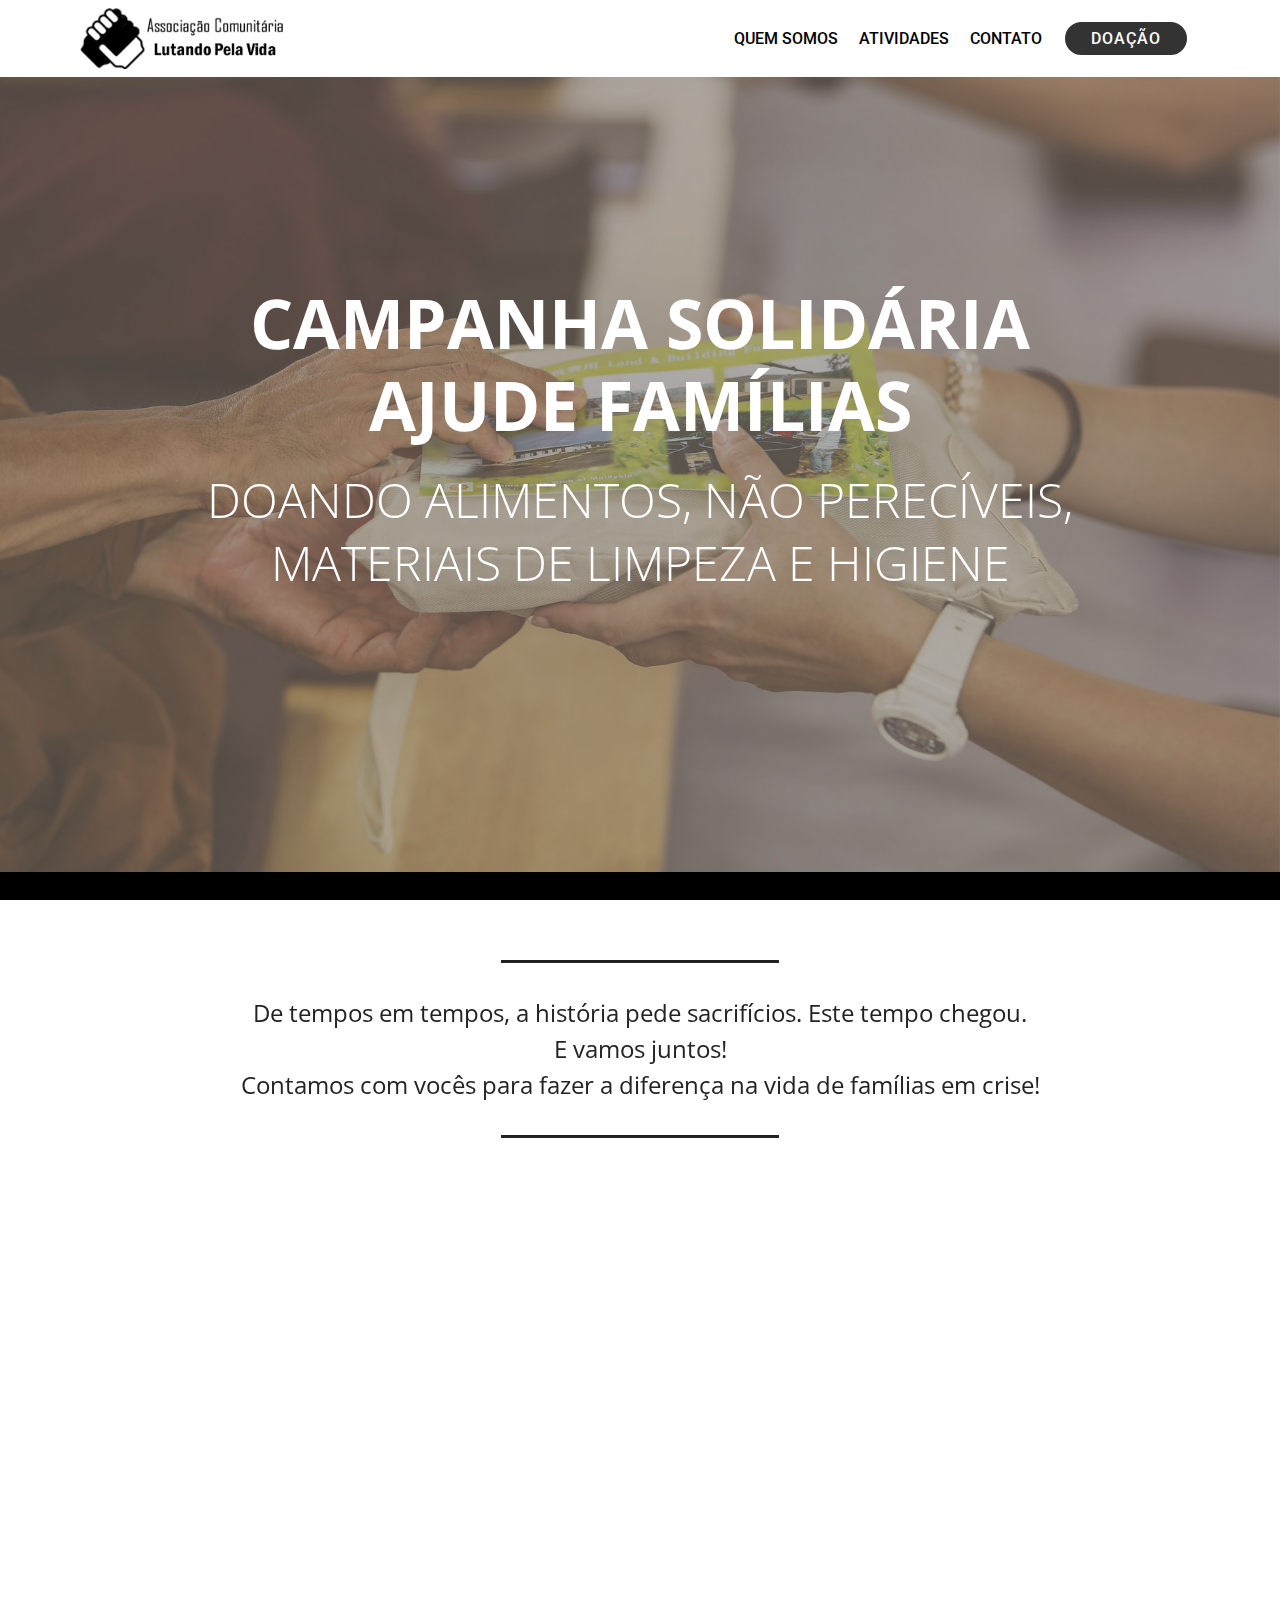
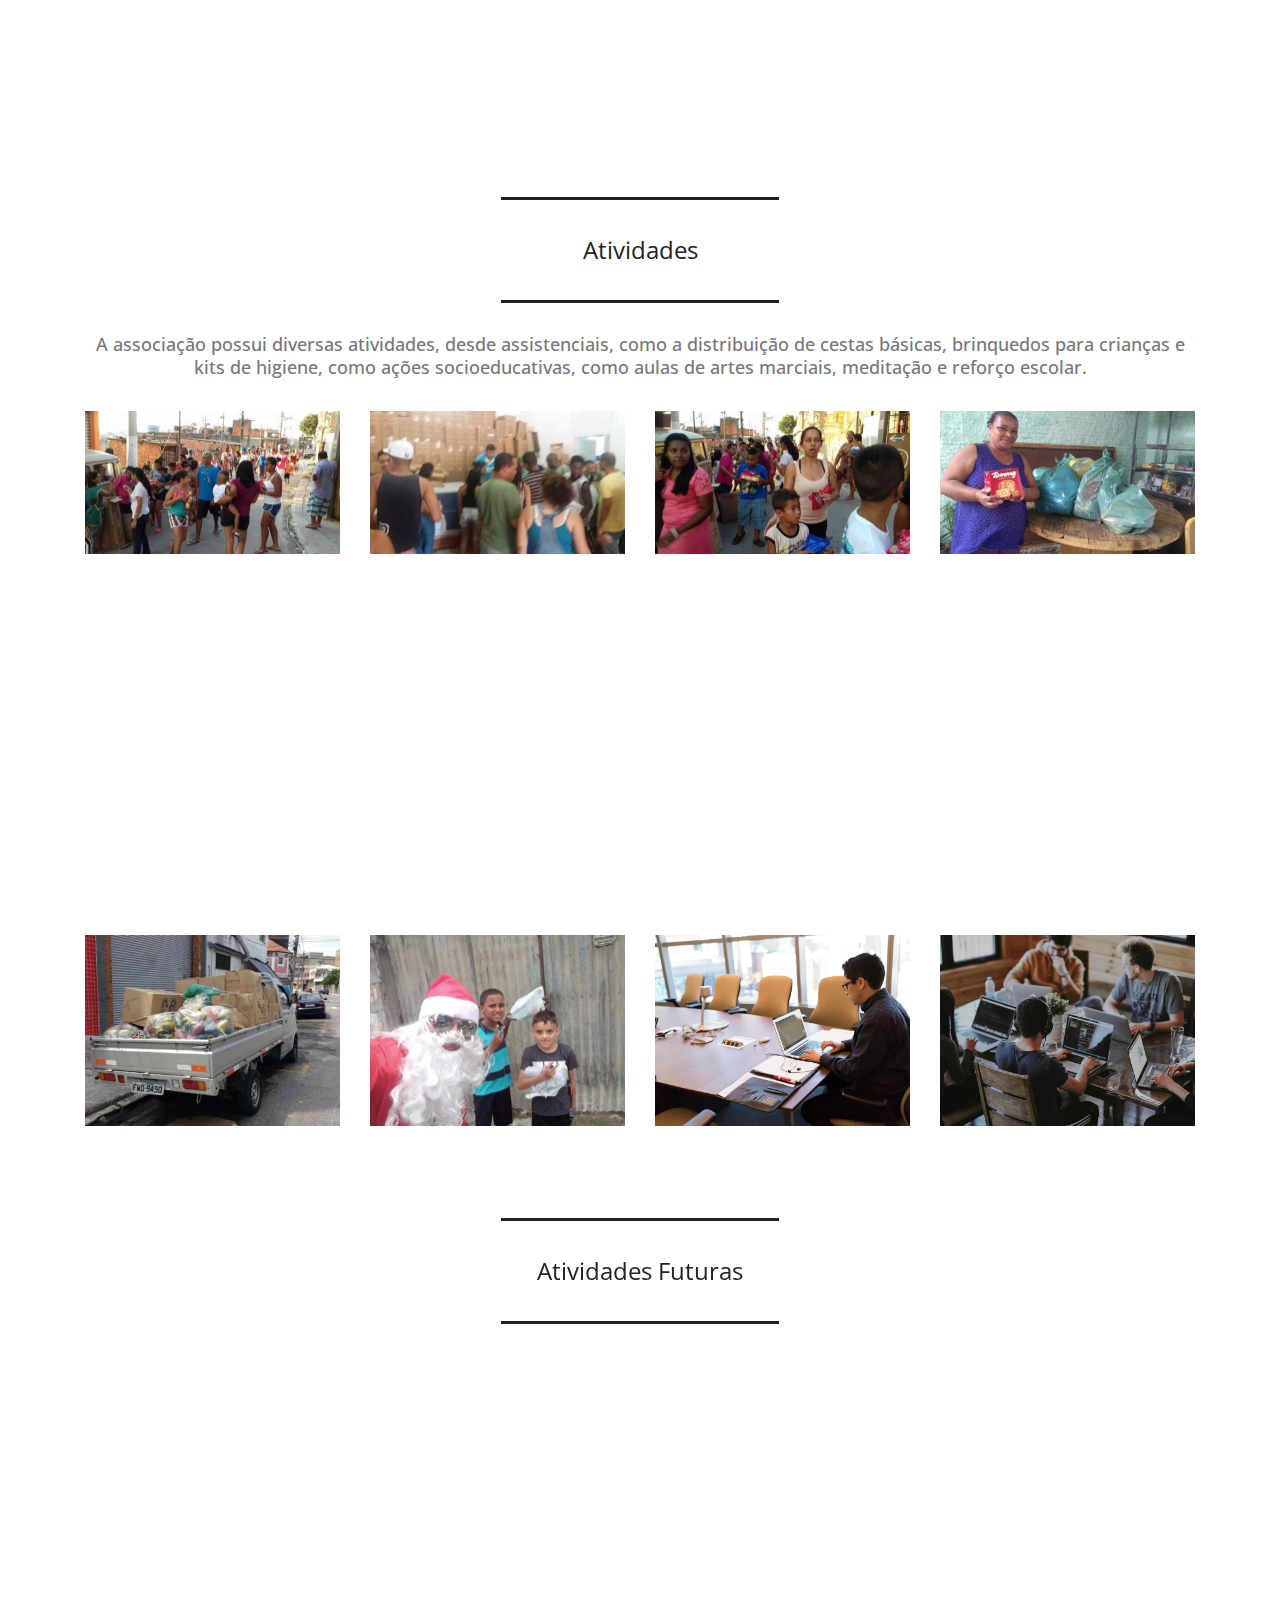
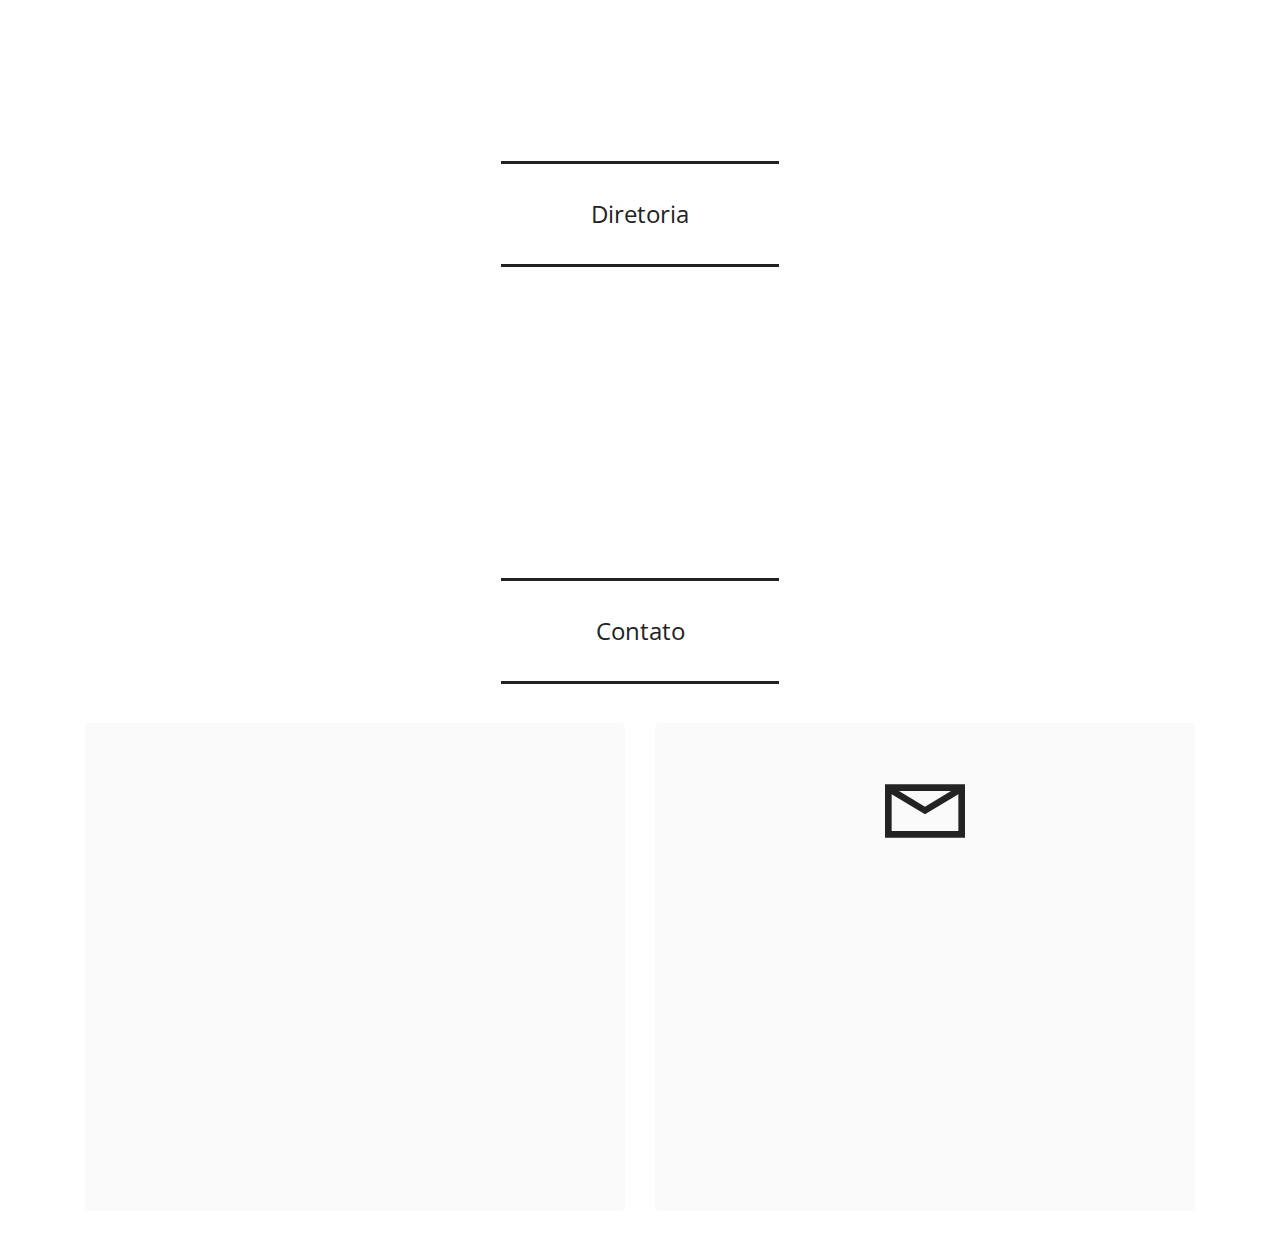
==== index.html @ 9ad32eb4 "Envio do site completo" ====
<!DOCTYPE html>
<html  lang="pt-Br">
<head>
  
  <meta charset="UTF-8">
  <meta http-equiv="X-UA-Compatible" content="IE=edge">
  
  <meta name="viewport" content="width=device-width, initial-scale=1, minimum-scale=1">
  <link rel="shortcut icon" href="assets/images/icon-81x75.png" type="image/x-icon">
  <meta name="description" content="">
  
  
  <title>Associação Comunitária Lutando pela Vida</title>
  <link rel="stylesheet" href="assets/web/assets/mobirise-icons2/mobirise2.css">
  <link rel="stylesheet" href="assets/web/assets/mobirise-icons/mobirise-icons.css">
  <link rel="stylesheet" href="assets/bootstrap/css/bootstrap.min.css">
  <link rel="stylesheet" href="assets/bootstrap/css/bootstrap-grid.min.css">
  <link rel="stylesheet" href="assets/bootstrap/css/bootstrap-reboot.min.css">
  <link rel="stylesheet" href="assets/tether/tether.min.css">
  <link rel="stylesheet" href="assets/dropdown/css/style.css">
  <link rel="stylesheet" href="assets/animatecss/animate.min.css">
  <link rel="stylesheet" href="assets/theme/css/style.css">
  <link rel="preload" as="style" href="assets/mobirise/css/mbr-additional.css"><link rel="stylesheet" href="assets/mobirise/css/mbr-additional.css" type="text/css">
  
  
  <meta name="author" content="Ideia Na Web - www.ideianaweb.com.br" />
  <meta name="author" content="Ideia Na Web - www.ideianaweb.com.br" />
</head>
<body>
  
  <section class="menu cid-soQsJPNp8H" once="menu" id="menu2-0">

    

    <nav class="navbar navbar-expand beta-menu navbar-dropdown align-items-center navbar-fixed-top navbar-toggleable-sm">
        <button class="navbar-toggler navbar-toggler-right" type="button" data-toggle="collapse" data-target="#navbarSupportedContent" aria-controls="navbarSupportedContent" aria-expanded="false" aria-label="Toggle navigation">
            <div class="hamburger">
                <span></span>
                <span></span>
                <span></span>
                <span></span>
            </div>
        </button>
        <div class="menu-logo">
            <div class="navbar-brand">
                <span class="navbar-logo">
                    <a href="https://mobiri.se">
                        <img src="assets/images/logo-250x75.png" alt="Associação Comunitária Lutando pela Vida" style="height: 3.8rem;">
                    </a>
                </span>
                
            </div>
        </div>
        <div class="collapse navbar-collapse" id="navbarSupportedContent">
            <ul class="navbar-nav nav-dropdown" data-app-modern-menu="true"><li class="nav-item">
                    <a class="nav-link link text-black display-4" href="index.html#atividades">
                        QUEM SOMOS</a>
                </li>
                <li class="nav-item">
                    <a class="nav-link link text-black text-primary display-4" href="index.html#atividades">
                        ATIVIDADES</a>
                </li><li class="nav-item"><a class="nav-link link text-black text-primary display-4" href="index.html#contato">
                        CONTATO</a></li></ul>
            <div class="navbar-buttons mbr-section-btn"><a class="btn btn-sm btn-black display-4" href="https://www.asaas.com/c/618639669305" target="_blank">
                    
                    DOAÇÃO</a></div>
        </div>
    </nav>
</section>

<section class="header1 cid-soQCpPHTs7 mbr-fullscreen mbr-parallax-background" id="Banner-1">

    

    <div class="mbr-overlay" style="opacity: 0.6; background-color: rgb(130, 120, 110);">
    </div>

    <div class="container">
        <div class="row justify-content-md-center">
            <div class="mbr-white col-md-10">
                <h1 class="mbr-section-title align-center mbr-bold pb-3 mbr-fonts-style display-1">CAMPANHA SOLIDÁRIA AJUDE FAMÍLIAS</h1>
                <h3 class="mbr-section-subtitle align-center mbr-light pb-3 mbr-fonts-style display-2">DOANDO ALIMENTOS, NÃO PERECÍVEIS, MATERIAIS DE LIMPEZA E HIGIENE</h3>
                
                
            </div>
        </div>
    </div>

</section>

<section class="mbr-section article content9 cid-soQzOyWday" id="content9-3">
    
     

    <div class="container">
        <div class="inner-container" style="width: 100%;">
            <hr class="line" style="width: 25%;">
            <div class="section-text align-center mbr-fonts-style display-5">De tempos em tempos, a história pede sacrifícios. Este tempo chegou.<br>E vamos juntos!<div>Contamos com vocês para fazer a diferença na vida de famílias em crise!</div></div>
            <hr class="line" style="width: 25%;">
        </div>
        </div>
</section>

<section class="counters4 counters cid-soQJQXwU0N" id="quem-somos">

    

    

    <div class="container pt-4 mt-2">
        <h2 class="mbr-section-title pb-3 align-center mbr-fonts-style display-2">Associação Comunitária
<div><strong>Lutando Pela Vida</strong></div></h2>
        
        <div class="media-container-row">
            <div class="media-block m-auto" style="width: 49%;">
                <div class="mbr-figure">
                    <img src="assets/images/imagem5-365x274.jpg" alt="">
                </div>
            </div>
            <div class="cards-block">
                <div class="cards-container">
                    <div class="card px-3 align-left col-12">
                        <div class="panel-item p-4 d-flex align-items-start">
              
                            <div class="card-text">
                                <h4 class="mbr-content-title mbr-bold mbr-fonts-style display-7">Quem Somos</h4>
                                <p class="mbr-content-text mbr-fonts-style display-5">
                                    Criada em 2019, A <strong>Associação Comunitária Lutando pela Vida</strong> é fruto da luta de seus fundadores para levar mais dignidade à população necessitada da Zona Leste de São Paulo. Sua sede é na Rua Coutinho e Melo, 188, Guaianases, São Paulo/SP, onde atende a população e cadastra os interessados em participar das ações assistenciais promovidas.</p>
                            </div>
                        </div>
                    </div>
                    
                    
                    
                </div>
            </div>
        </div>
    </div>
</section>

<section class="mbr-section article content9 cid-soQZwdmzHj" id="atividades">
    
     

    <div class="container">
        <div class="inner-container" style="width: 100%;">
            <hr class="line" style="width: 25%;">
            <div class="section-text align-center mbr-fonts-style display-5">
                    Atividades</div>
            <hr class="line" style="width: 25%;">
        </div>
        </div>
</section>

<section class="mbr-gallery gallery5 cid-soQzGTw9oC" id="gallery5-2">

    

    

    <div class="container">
        
        <h4 class="mbr-section-subtitle align-center pb-4 mbr-fonts-style display-7">A associação possui diversas atividades, desde assistenciais, como a distribuição de cestas básicas, brinquedos para crianças e kits de higiene, como ações socioeducativas, como aulas de artes marciais, meditação e reforço escolar.
</h4>
        <div class="row mbr-gallery" data-toggle="modal" data-target="#Modal">
            <div class="col-sm-6 col-md-4 col-lg-3 item gallery-image">
                <div class="item-wrapper">
                    <img class="w-100" src="assets/images/imagem1-510x287.jpg" alt="" data-slide-to="0" data-target="#lb-">
                </div>
            </div>
            <div class="col-sm-6 col-md-4 col-lg-3 item gallery-image">
                <div class="item-wrapper">
                    <img class="w-100" src="assets/images/imagem2-510x287.jpg" alt="" data-slide-to="1" data-target="#lb-">
                </div>
            </div>
            <div class="col-sm-6 col-md-4 col-lg-3 item gallery-image">
                <div class="item-wrapper">
                    <img class="w-100" src="assets/images/imagem3-510x287.jpg" alt="" data-slide-to="2" data-target="#lb-">
                </div>
            </div>
            <div class="col-sm-6 col-md-4 col-lg-3 item gallery-image">
                <div class="item-wrapper">
                    <img class="w-100" src="assets/images/imagem6-345x194.jpg" alt="" data-slide-to="3" data-target="#lb-">
                </div>
            </div>
        </div>

        <div class="modal mbr-slider fade" tabindex="-1" role="dialog" aria-hidden="true" id="Modal">
            <div class="modal-dialog" role="document">
                <div class="modal-content">
                    <div class="modal-body">
                        <div class="carousel slide" data-ride="carousel" id="lb-">
                            <div class="carousel-inner">
                                <div class="carousel-item active">
                                    <img class="d-block w-100" src="assets/images/imagem1-510x287.jpg" alt="">
                                </div>
                                <div class="carousel-item">
                                    <img class="d-block w-100" src="assets/images/imagem2-510x287.jpg" alt="">
                                </div>
                                <div class="carousel-item">
                                    <img class="d-block w-100" src="assets/images/imagem3-510x287.jpg" alt="">
                                </div>
                                <div class="carousel-item">
                                    <img class="d-block w-100" src="assets/images/imagem6-345x194.jpg" alt="">
                                </div>
                            </div>
                            <ol class="carousel-indicators">
                                <li data-slide-to="0" class="active" data-target="#lb-"></li>
                                <li data-slide-to="1" data-target="#lb-"></li>
                                <li data-slide-to="2" data-target="#lb-"></li>
                                <li data-slide-to="3" data-target="#lb-"></li>
                            </ol>
                            <a role="button" href="" class="close" data-dismiss="modal" aria-label="Close">
                            </a>
                            <a class="carousel-control-prev carousel-control" role="button" data-slide="prev" href="#lb-">
                                <span class="mbri-left mbr-iconfont" aria-hidden="true"></span>
                                <span class="sr-only">Previous</span>
                            </a>
                            <a class="carousel-control-next carousel-control" role="button" data-slide="next" href="#lb-">
                                <span class="mbri-right mbr-iconfont" aria-hidden="true"></span>
                                <span class="sr-only">Next</span>
                            </a>
                        </div>
                    </div>
                </div>
            </div>
        </div>
    </div>
</section>

<section class="mbr-section article content1 cid-soQUNhGN44" id="content1-7">
    
     

    <div class="container">
        <div class="media-container-row">
            <div class="mbr-text col-12 mbr-fonts-style display-7 col-md-8"><p>Durante a Pandemia de 2020 seu Presidente, Mércio dos Santos, organizou uma ação de dedetização das comunidades de Guaianases, garantindo um ambiente mais saudável e com menor incidência de Covid-19 para a população menos capaz de se prevenir.&nbsp;</p><p><br>Outra ação significativa foi auxiliar a população a se cadastrar nos programas assistenciais do governo, de forma a minimizar a queda de renda da região.</p></div>
        </div>
    </div>
</section>

<section class="mbr-gallery gallery5 cid-soQViat5ye" id="gallery5-8">

    

    

    <div class="container">
        
        
        <div class="row mbr-gallery" data-toggle="modal" data-target="#Modal">
            <div class="col-sm-6 col-md-4 col-lg-3 item gallery-image">
                <div class="item-wrapper">
                    <img class="w-100" src="assets/images/imagem4-510x287.jpg" alt="" data-slide-to="0" data-target="#lb-">
                </div>
            </div>
            <div class="col-sm-6 col-md-4 col-lg-3 item gallery-image">
                <div class="item-wrapper">
                    <img class="w-100" src="assets/images/imagem7-510x383.jpg" alt="" data-slide-to="1" data-target="#lb-">
                </div>
            </div>
            <div class="col-sm-6 col-md-4 col-lg-3 item gallery-image">
                <div class="item-wrapper">
                    <img class="w-100" src="assets/images/background3.jpg" alt="" data-slide-to="2" data-target="#lb-">
                </div>
            </div>
            <div class="col-sm-6 col-md-4 col-lg-3 item gallery-image">
                <div class="item-wrapper">
                    <img class="w-100" src="assets/images/background4.jpg" alt="" data-slide-to="3" data-target="#lb-">
                </div>
            </div>
        </div>

        <div class="modal mbr-slider fade" tabindex="-1" role="dialog" aria-hidden="true" id="Modal">
            <div class="modal-dialog" role="document">
                <div class="modal-content">
                    <div class="modal-body">
                        <div class="carousel slide" data-ride="carousel" id="lb-">
                            <div class="carousel-inner">
                                <div class="carousel-item active">
                                    <img class="d-block w-100" src="assets/images/imagem4-510x287.jpg" alt="">
                                </div>
                                <div class="carousel-item">
                                    <img class="d-block w-100" src="assets/images/imagem7-510x383.jpg" alt="">
                                </div>
                                <div class="carousel-item">
                                    <img class="d-block w-100" src="assets/images/background3.jpg" alt="">
                                </div>
                                <div class="carousel-item">
                                    <img class="d-block w-100" src="assets/images/background4.jpg" alt="">
                                </div>
                            </div>
                            <ol class="carousel-indicators">
                                <li data-slide-to="0" class="active" data-target="#lb-"></li>
                                <li data-slide-to="1" data-target="#lb-"></li>
                                <li data-slide-to="2" data-target="#lb-"></li>
                                <li data-slide-to="3" data-target="#lb-"></li>
                            </ol>
                            <a role="button" href="" class="close" data-dismiss="modal" aria-label="Close">
                            </a>
                            <a class="carousel-control-prev carousel-control" role="button" data-slide="prev" href="#lb-">
                                <span class="mbri-left mbr-iconfont" aria-hidden="true"></span>
                                <span class="sr-only">Previous</span>
                            </a>
                            <a class="carousel-control-next carousel-control" role="button" data-slide="next" href="#lb-">
                                <span class="mbri-right mbr-iconfont" aria-hidden="true"></span>
                                <span class="sr-only">Next</span>
                            </a>
                        </div>
                    </div>
                </div>
            </div>
        </div>
    </div>
</section>

<section class="mbr-section article content9 cid-soQWetUfSR" id="content9-9">
    
     

    <div class="container">
        <div class="inner-container" style="width: 100%;">
            <hr class="line" style="width: 25%;">
            <div class="section-text align-center mbr-fonts-style display-5">Atividades Futuras</div>
            <hr class="line" style="width: 25%;">
        </div>
        </div>
</section>

<section class="mbr-section article content1 cid-soQWfI8Q4l" id="content1-a">
    
     

    <div class="container">
        <div class="media-container-row">
            <div class="mbr-text col-12 mbr-fonts-style display-7 col-md-10"><p>Em 2021, a partir de colaborações e apoios internacionais, a LPV está expandindo suas ações, auxiliando os jovens e adolescentes das comunidades a se desenvolverem como atletas e poderem fazer carreira no exterior.
</p><p>Os diretores, que nunca saíram do Brasil por falta de oportunidades, pretendem organizar uma rede de assistência a atletas carentes que precisem morar no exterior. 
</p><p>A Associação irá prover estes jovens com cursos de idiomas, apoio logístico e afetivo, pois a maioria deles não possui nenhum parente ou referência nos países para onde migram em busca de oportunidades. Com este programa a LPV busca concretizar o que seria apenas um sonho para os jovens atletas carentes.</p></div>
        </div>
    </div>
</section>

<section class="mbr-section article content9 cid-soQXGV7bb1" id="diretoria">
    
     

    <div class="container">
        <div class="inner-container" style="width: 100%;">
            <hr class="line" style="width: 25%;">
            <div class="section-text align-center mbr-fonts-style display-5">
                    Diretoria</div>
            <hr class="line" style="width: 25%;">
        </div>
        </div>
</section>

<section class="mbr-section article content12 cid-soQY2P9cHy" id="content12-d">
     

    <div class="container">
        <div class="media-container-row">
            <div class="mbr-text counter-container col-12 col-md-8 mbr-fonts-style display-7">
                <ul>
                    <li>MÉRCIO CLEMENTE DOS SANTOS, PRESIDENTE</li>
                    <li>JENIFFER NEVES RESENDE DOS SANTOS, VICE-PRESIDENTE</li>
                    <li>JONATHAN LUIS NEVES RESENDE DOS SANTOS, TESOUREIRO</li><li>MARCOS ROBERTO ANDRADE, SECRETÁRIO</li>
                </ul>
            </div>
        </div>
    </div>
</section>

<section class="mbr-section article content9 cid-soR7w8eF1C" id="contato">
    
     

    <div class="container">
        <div class="inner-container" style="width: 100%;">
            <hr class="line" style="width: 25%;">
            <div class="section-text align-center mbr-fonts-style display-5">
                    Contato</div>
            <hr class="line" style="width: 25%;">
        </div>
        </div>
</section>

<section class="contacts1 cid-soR7x7lu1G" id="contacts1-o">

    

    
    <div class="container">
        
        <div class="row justify-content-center mt-4">
			<div class="card col-12 col-lg-6">
                <div class="card-wrapper">
                    <div class="card-box align-center">
       
                        <p class="mbr-text mbr-fonts-style mb-2 display-5">A LPV precisa de voluntários e de pessoas que se identifiquem com nossa causa. 
<br>Se você mora no exterior e gostaria de apoiar atletas carentes, se tem algum produto para doação ou mesmo se quer ajudar na distribuição de alimentos, brinquedos, ou mesmo dando uma palavra amiga para quem precisa, entre em contato conosco.</p>
           
                    </div>
                </div>
            </div>
            <div class="card col-12 col-lg-6">
                <div class="card-wrapper">
                    <div class="card-box align-center">
                        <div class="image-wrapper">
                            <span class="mbr-iconfont mobi-mbri-letter mobi-mbri" style="color: rgb(35, 35, 35); fill: rgb(35, 35, 35);"></span>
                        </div>
                        <h4 class="card-title mbr-fonts-style mb-2 display-2">
                            <strong>E-mail</strong>
                        </h4>
                        <p class="mbr-text mbr-fonts-style mb-2 display-4"></p>
                        <h5 class="link mbr-fonts-style display-7"><a href="mailto:info@site.com" class="text-primary">amigo@aclpv.org.br</a>
                        </h5>
                    </div>
                </div>
            </div>

        </div>
    </div>
</section><section id="top-1" hidden><a href="https://mobirise.site"></a></section><script src="assets/web/assets/jquery/jquery.min.js"></script>  <script src="assets/popper/popper.min.js"></script>  <script src="assets/bootstrap/js/bootstrap.min.js"></script>  <script src="assets/tether/tether.min.js"></script>  <script src="assets/smoothscroll/smooth-scroll.js"></script>  <script src="assets/dropdown/js/nav-dropdown.js"></script>  <script src="assets/dropdown/js/navbar-dropdown.js"></script>  <script src="assets/touchswipe/jquery.touch-swipe.min.js"></script>  <script src="assets/viewportchecker/jquery.viewportchecker.js"></script>  <script src="assets/parallax/jarallax.min.js"></script>  <script src="assets/theme/js/script.js"></script>  
  <div id="rodape" style="position: fixed;  bottom: 0;  left: 0;  width: 100%;">
    <section class="footer8 cid-sg68errYc" once="footers" id="footer7-2" style="background-color: black;>
        <div class="container">
            <div id="idnwe" class="media-container-row align-center mbr-white">
                <div class="col-12">
                    <p class="mbr-text mb-0 mbr-fonts-style display-7">
                        <a style="color:white;" href="https://www.ideianaweb.com.br" target="_blank"
                            title="Ideia Na Web" alt="Ideia Na Web">Ideia Na Web</a>
                    </p>
                </div>
            </div>
        </div>
    </section>
</div>
  
 <div id="scrollToTop" class="scrollToTop mbr-arrow-up"><a style="text-align: center;"><i class="mbr-arrow-up-icon mbr-arrow-up-icon-cm cm-icon cm-icon-smallarrow-up"></i></a></div>
    <input name="animation" type="hidden">
  </body>
</html>
---- assets/web/assets/mobirise-icons2/mobirise2.css ----
@font-face {
  font-family: 'Moririse2';
  font-display: swap;
  src:  url('mobirise2.eot?f2bix4');
  src:  url('mobirise2.eot?f2bix4#iefix') format('embedded-opentype'),
    url('mobirise2.ttf?f2bix4') format('truetype'),
    url('mobirise2.woff?f2bix4') format('woff'),
    url('mobirise2.svg?f2bix4#mobirise2') format('svg');
  font-weight: normal;
  font-style: normal;
}

[class^="mobi-"], [class*=" mobi-"] {
  /* use !important to prevent issues with browser extensions that change fonts */
  font-family: 'Moririse2' !important;
  speak: none;
  font-style: normal;
  font-weight: normal;
  font-variant: normal;
  text-transform: none;
  line-height: 1;

  /* Better Font Rendering =========== */
  -webkit-font-smoothing: antialiased;
  -moz-osx-font-smoothing: grayscale;
}

.mobi-mbri-add-submenu:before {
  content: "\e900";
}
.mobi-mbri-alert:before {
  content: "\e901";
}
.mobi-mbri-align-center:before {
  content: "\e902";
}
.mobi-mbri-align-justify:before {
  content: "\e903";
}
.mobi-mbri-align-left:before {
  content: "\e904";
}
.mobi-mbri-align-right:before {
  content: "\e905";
}
.mobi-mbri-android:before {
  content: "\e906";
}
.mobi-mbri-apple:before {
  content: "\e907";
}
.mobi-mbri-arrow-down:before {
  content: "\e908";
}
.mobi-mbri-arrow-next:before {
  content: "\e909";
}
.mobi-mbri-arrow-prev:before {
  content: "\e90a";
}
.mobi-mbri-arrow-up:before {
  content: "\e90b";
}
.mobi-mbri-bold:before {
  content: "\e90c";
}
.mobi-mbri-bookmark:before {
  content: "\e90d";
}
.mobi-mbri-bootstrap:before {
  content: "\e90e";
}
.mobi-mbri-briefcase:before {
  content: "\e90f";
}
.mobi-mbri-browse:before {
  content: "\e910";
}
.mobi-mbri-bulleted-list:before {
  content: "\e911";
}
.mobi-mbri-calendar:before {
  content: "\e912";
}
.mobi-mbri-camera:before {
  content: "\e913";
}
.mobi-mbri-cart-add:before {
  content: "\e914";
}
.mobi-mbri-cart-full:before {
  content: "\e915";
}
.mobi-mbri-cash:before {
  content: "\e916";
}
.mobi-mbri-change-style:before {
  content: "\e917";
}
.mobi-mbri-chat:before {
  content: "\e918";
}
.mobi-mbri-clock:before {
  content: "\e919";
}
.mobi-mbri-close:before {
  content: "\e91a";
}
.mobi-mbri-cloud:before {
  content: "\e91b";
}
.mobi-mbri-code:before {
  content: "\e91c";
}
.mobi-mbri-contact-form:before {
  content: "\e91d";
}
.mobi-mbri-credit-card:before {
  content: "\e91e";
}
.mobi-mbri-cursor-click:before {
  content: "\e91f";
}
.mobi-mbri-cust-feedback:before {
  content: "\e920";
}
.mobi-mbri-database:before {
  content: "\e921";
}
.mobi-mbri-delivery:before {
  content: "\e922";
}
.mobi-mbri-desktop:before {
  content: "\e923";
}
.mobi-mbri-devices:before {
  content: "\e924";
}
.mobi-mbri-down:before {
  content: "\e925";
}
.mobi-mbri-download-2:before {
  content: "\e926";
}
.mobi-mbri-download:before {
  content: "\e927";
}
.mobi-mbri-drag-n-drop-2:before {
  content: "\e928";
}
.mobi-mbri-drag-n-drop:before {
  content: "\e929";
}
.mobi-mbri-edit-2:before {
  content: "\e92a";
}
.mobi-mbri-edit:before {
  content: "\e92b";
}
.mobi-mbri-error:before {
  content: "\e92c";
}
.mobi-mbri-extension:before {
  content: "\e92d";
}
.mobi-mbri-features:before {
  content: "\e92e";
}
.mobi-mbri-file:before {
  content: "\e92f";
}
.mobi-mbri-flag:before {
  content: "\e930";
}
.mobi-mbri-folder:before {
  content: "\e931";
}
.mobi-mbri-gift:before {
  content: "\e932";
}
.mobi-mbri-github:before {
  content: "\e933";
}
.mobi-mbri-globe-2:before {
  content: "\e934";
}
.mobi-mbri-globe:before {
  content: "\e935";
}
.mobi-mbri-growing-chart:before {
  content: "\e936";
}
.mobi-mbri-hearth:before {
  content: "\e937";
}
.mobi-mbri-help:before {
  content: "\e938";
}
.mobi-mbri-home:before {
  content: "\e939";
}
.mobi-mbri-hot-cup:before {
  content: "\e93a";
}
.mobi-mbri-idea:before {
  content: "\e93b";
}
.mobi-mbri-image-gallery:before {
  content: "\e93c";
}
.mobi-mbri-image-slider:before {
  content: "\e93d";
}
.mobi-mbri-info:before {
  content: "\e93e";
}
.mobi-mbri-italic:before {
  content: "\e93f";
}
.mobi-mbri-key:before {
  content: "\e940";
}
.mobi-mbri-laptop:before {
  content: "\e941";
}
.mobi-mbri-layers:before {
  content: "\e942";
}
.mobi-mbri-left-right:before {
  content: "\e943";
}
.mobi-mbri-left:before {
  content: "\e944";
}
.mobi-mbri-letter:before {
  content: "\e945";
}
.mobi-mbri-like:before {
  content: "\e946";
}
.mobi-mbri-link:before {
  content: "\e947";
}
.mobi-mbri-lock:before {
  content: "\e948";
}
.mobi-mbri-login:before {
  content: "\e949";
}
.mobi-mbri-logout:before {
  content: "\e94a";
}
.mobi-mbri-magic-stick:before {
  content: "\e94b";
}
.mobi-mbri-map-pin:before {
  content: "\e94c";
}
.mobi-mbri-menu:before {
  content: "\e94d";
}
.mobi-mbri-mobile-2:before {
  content: "\e94e";
}
.mobi-mbri-mobile-horizontal:before {
  content: "\e94f";
}
.mobi-mbri-mobile:before {
  content: "\e950";
}
.mobi-mbri-mobirise:before {
  content: "\e951";
}
.mobi-mbri-more-horizontal:before {
  content: "\e952";
}
.mobi-mbri-more-vertical:before {
  content: "\e953";
}
.mobi-mbri-music:before {
  content: "\e954";
}
.mobi-mbri-new-file:before {
  content: "\e955";
}
.mobi-mbri-numbered-list:before {
  content: "\e956";
}
.mobi-mbri-opened-folder:before {
  content: "\e957";
}
.mobi-mbri-pages:before {
  content: "\e958";
}
.mobi-mbri-paper-plane:before {
  content: "\e959";
}
.mobi-mbri-paperclip:before {
  content: "\e95a";
}
.mobi-mbri-phone:before {
  content: "\e95b";
}
.mobi-mbri-photo:before {
  content: "\e95c";
}
.mobi-mbri-photos:before {
  content: "\e95d";
}
.mobi-mbri-pin:before {
  content: "\e95e";
}
.mobi-mbri-play:before {
  content: "\e95f";
}
.mobi-mbri-plus:before {
  content: "\e960";
}
.mobi-mbri-preview:before {
  content: "\e961";
}
.mobi-mbri-print:before {
  content: "\e962";
}
.mobi-mbri-protect:before {
  content: "\e963";
}
.mobi-mbri-question:before {
  content: "\e964";
}
.mobi-mbri-quote-left:before {
  content: "\e965";
}
.mobi-mbri-quote-right:before {
  content: "\e966";
}
.mobi-mbri-redo:before {
  content: "\e967";
}
.mobi-mbri-refresh:before {
  content: "\e968";
}
.mobi-mbri-responsive-2:before {
  content: "\e969";
}
.mobi-mbri-responsive:before {
  content: "\e96a";
}
.mobi-mbri-right:before {
  content: "\e96b";
}
.mobi-mbri-rocket:before {
  content: "\e96c";
}
.mobi-mbri-sad-face:before {
  content: "\e96d";
}
.mobi-mbri-sale:before {
  content: "\e96e";
}
.mobi-mbri-save:before {
  content: "\e96f";
}
.mobi-mbri-search:before {
  content: "\e970";
}
.mobi-mbri-setting-2:before {
  content: "\e971";
}
.mobi-mbri-setting-3:before {
  content: "\e972";
}
.mobi-mbri-setting:before {
  content: "\e973";
}
.mobi-mbri-share:before {
  content: "\e974";
}
.mobi-mbri-shopping-bag:before {
  content: "\e975";
}
.mobi-mbri-shopping-basket:before {
  content: "\e976";
}
.mobi-mbri-shopping-cart:before {
  content: "\e977";
}
.mobi-mbri-sites:before {
  content: "\e978";
}
.mobi-mbri-smile-face:before {
  content: "\e979";
}
.mobi-mbri-speed:before {
  content: "\e97a";
}
.mobi-mbri-star:before {
  content: "\e97b";
}
.mobi-mbri-success:before {
  content: "\e97c";
}
.mobi-mbri-sun:before {
  content: "\e97d";
}
.mobi-mbri-sun2:before {
  content: "\e97e";
}
.mobi-mbri-tablet-vertical:before {
  content: "\e97f";
}
.mobi-mbri-tablet:before {
  content: "\e980";
}
.mobi-mbri-target:before {
  content: "\e981";
}
.mobi-mbri-timer:before {
  content: "\e982";
}
.mobi-mbri-to-ftp:before {
  content: "\e983";
}
.mobi-mbri-to-local-drive:before {
  content: "\e984";
}
.mobi-mbri-touch-swipe:before {
  content: "\e985";
}
.mobi-mbri-touch:before {
  content: "\e986";
}
.mobi-mbri-trash:before {
  content: "\e987";
}
.mobi-mbri-underline:before {
  content: "\e988";
}
.mobi-mbri-undo:before {
  content: "\e989";
}
.mobi-mbri-unlink:before {
  content: "\e98a";
}
.mobi-mbri-unlock:before {
  content: "\e98b";
}
.mobi-mbri-up-down:before {
  content: "\e98c";
}
.mobi-mbri-up:before {
  content: "\e98d";
}
.mobi-mbri-update:before {
  content: "\e98e";
}
.mobi-mbri-upload-2:before {
  content: "\e98f";
}
.mobi-mbri-upload:before {
  content: "\e990";
}
.mobi-mbri-user-2:before {
  content: "\e991";
}
.mobi-mbri-user:before {
  content: "\e992";
}
.mobi-mbri-users:before {
  content: "\e993";
}
.mobi-mbri-video-play:before {
  content: "\e994";
}
.mobi-mbri-video:before {
  content: "\e995";
}
.mobi-mbri-watch:before {
  content: "\e996";
}
.mobi-mbri-website-theme-2:before {
  content: "\e997";
}
.mobi-mbri-website-theme:before {
  content: "\e998";
}
.mobi-mbri-wifi:before {
  content: "\e999";
}
.mobi-mbri-windows:before {
  content: "\e99a";
}
.mobi-mbri-zoom-in:before {
  content: "\e99b";
}
.mobi-mbri-zoom-out:before {
  content: "\e99c";
}
---- assets/web/assets/mobirise-icons/mobirise-icons.css ----
@font-face {
  font-family: 'MobiriseIcons';
  src:  url('mobirise-icons.eot?spat4u');
  src:  url('mobirise-icons.eot?spat4u#iefix') format('embedded-opentype'),
    url('mobirise-icons.ttf?spat4u') format('truetype'),
    url('mobirise-icons.woff?spat4u') format('woff'),
    url('mobirise-icons.svg?spat4u#MobiriseIcons') format('svg');
  font-weight: normal;
  font-style: normal;
  font-display: swap;
}

[class^="mbri-"], [class*=" mbri-"] {
  /* use !important to prevent issues with browser extensions that change fonts */
  font-family: MobiriseIcons !important;
  speak: none;
  font-style: normal;
  font-weight: normal;
  font-variant: normal;
  text-transform: none;
  line-height: 1;

  /* Better Font Rendering =========== */
  -webkit-font-smoothing: antialiased;
  -moz-osx-font-smoothing: grayscale;
}

.mbri-add-submenu:before {
  content: "\e900";
}
.mbri-alert:before {
  content: "\e901";
}
.mbri-align-center:before {
  content: "\e902";
}
.mbri-align-justify:before {
  content: "\e903";
}
.mbri-align-left:before {
  content: "\e904";
}
.mbri-align-right:before {
  content: "\e905";
}
.mbri-android:before {
  content: "\e906";
}
.mbri-apple:before {
  content: "\e907";
}
.mbri-arrow-down:before {
  content: "\e908";
}
.mbri-arrow-next:before {
  content: "\e909";
}
.mbri-arrow-prev:before {
  content: "\e90a";
}
.mbri-arrow-up:before {
  content: "\e90b";
}
.mbri-bold:before {
  content: "\e90c";
}
.mbri-bookmark:before {
  content: "\e90d";
}
.mbri-bootstrap:before {
  content: "\e90e";
}
.mbri-briefcase:before {
  content: "\e90f";
}
.mbri-browse:before {
  content: "\e910";
}
.mbri-bulleted-list:before {
  content: "\e911";
}
.mbri-calendar:before {
  content: "\e912";
}
.mbri-camera:before {
  content: "\e913";
}
.mbri-cart-add:before {
  content: "\e914";
}
.mbri-cart-full:before {
  content: "\e915";
}
.mbri-cash:before {
  content: "\e916";
}
.mbri-change-style:before {
  content: "\e917";
}
.mbri-chat:before {
  content: "\e918";
}
.mbri-clock:before {
  content: "\e919";
}
.mbri-close:before {
  content: "\e91a";
}
.mbri-cloud:before {
  content: "\e91b";
}
.mbri-code:before {
  content: "\e91c";
}
.mbri-contact-form:before {
  content: "\e91d";
}
.mbri-credit-card:before {
  content: "\e91e";
}
.mbri-cursor-click:before {
  content: "\e91f";
}
.mbri-cust-feedback:before {
  content: "\e920";
}
.mbri-database:before {
  content: "\e921";
}
.mbri-delivery:before {
  content: "\e922";
}
.mbri-desktop:before {
  content: "\e923";
}
.mbri-devices:before {
  content: "\e924";
}
.mbri-down:before {
  content: "\e925";
}
.mbri-download:before {
  content: "\e989";
}
.mbri-drag-n-drop:before {
  content: "\e927";
}
.mbri-drag-n-drop2:before {
  content: "\e928";
}
.mbri-edit:before {
  content: "\e929";
}
.mbri-edit2:before {
  content: "\e92a";
}
.mbri-error:before {
  content: "\e92b";
}
.mbri-extension:before {
  content: "\e92c";
}
.mbri-features:before {
  content: "\e92d";
}
.mbri-file:before {
  content: "\e92e";
}
.mbri-flag:before {
  content: "\e92f";
}
.mbri-folder:before {
  content: "\e930";
}
.mbri-gift:before {
  content: "\e931";
}
.mbri-github:before {
  content: "\e932";
}
.mbri-globe:before {
  content: "\e933";
}
.mbri-globe-2:before {
  content: "\e934";
}
.mbri-growing-chart:before {
  content: "\e935";
}
.mbri-hearth:before {
  content: "\e936";
}
.mbri-help:before {
  content: "\e937";
}
.mbri-home:before {
  content: "\e938";
}
.mbri-hot-cup:before {
  content: "\e939";
}
.mbri-idea:before {
  content: "\e93a";
}
.mbri-image-gallery:before {
  content: "\e93b";
}
.mbri-image-slider:before {
  content: "\e93c";
}
.mbri-info:before {
  content: "\e93d";
}
.mbri-italic:before {
  content: "\e93e";
}
.mbri-key:before {
  content: "\e93f";
}
.mbri-laptop:before {
  content: "\e940";
}
.mbri-layers:before {
  content: "\e941";
}
.mbri-left-right:before {
  content: "\e942";
}
.mbri-left:before {
  content: "\e943";
}
.mbri-letter:before {
  content: "\e944";
}
.mbri-like:before {
  content: "\e945";
}
.mbri-link:before {
  content: "\e946";
}
.mbri-lock:before {
  content: "\e947";
}
.mbri-login:before {
  content: "\e948";
}
.mbri-logout:before {
  content: "\e949";
}
.mbri-magic-stick:before {
  content: "\e94a";
}
.mbri-map-pin:before {
  content: "\e94b";
}
.mbri-menu:before {
  content: "\e94c";
}
.mbri-mobile:before {
  content: "\e94d";
}
.mbri-mobile2:before {
  content: "\e94e";
}
.mbri-mobirise:before {
  content: "\e94f";
}
.mbri-more-horizontal:before {
  content: "\e950";
}
.mbri-more-vertical:before {
  content: "\e951";
}
.mbri-music:before {
  content: "\e952";
}
.mbri-new-file:before {
  content: "\e953";
}
.mbri-numbered-list:before {
  content: "\e954";
}
.mbri-opened-folder:before {
  content: "\e955";
}
.mbri-pages:before {
  content: "\e956";
}
.mbri-paper-plane:before {
  content: "\e957";
}
.mbri-paperclip:before {
  content: "\e958";
}
.mbri-photo:before {
  content: "\e959";
}
.mbri-photos:before {
  content: "\e95a";
}
.mbri-pin:before {
  content: "\e95b";
}
.mbri-play:before {
  content: "\e95c";
}
.mbri-plus:before {
  content: "\e95d";
}
.mbri-preview:before {
  content: "\e95e";
}
.mbri-print:before {
  content: "\e95f";
}
.mbri-protect:before {
  content: "\e960";
}
.mbri-question:before {
  content: "\e961";
}
.mbri-quote-left:before {
  content: "\e962";
}
.mbri-quote-right:before {
  content: "\e963";
}
.mbri-refresh:before {
  content: "\e964";
}
.mbri-responsive:before {
  content: "\e965";
}
.mbri-right:before {
  content: "\e966";
}
.mbri-rocket:before {
  content: "\e967";
}
.mbri-sad-face:before {
  content: "\e968";
}
.mbri-sale:before {
  content: "\e969";
}
.mbri-save:before {
  content: "\e96a";
}
.mbri-search:before {
  content: "\e96b";
}
.mbri-setting:before {
  content: "\e96c";
}
.mbri-setting2:before {
  content: "\e96d";
}
.mbri-setting3:before {
  content: "\e96e";
}
.mbri-share:before {
  content: "\e96f";
}
.mbri-shopping-bag:before {
  content: "\e970";
}
.mbri-shopping-basket:before {
  content: "\e971";
}
.mbri-shopping-cart:before {
  content: "\e972";
}
.mbri-sites:before {
  content: "\e973";
}
.mbri-smile-face:before {
  content: "\e974";
}
.mbri-speed:before {
  content: "\e975";
}
.mbri-star:before {
  content: "\e976";
}
.mbri-success:before {
  content: "\e977";
}
.mbri-sun:before {
  content: "\e978";
}
.mbri-sun2:before {
  content: "\e979";
}
.mbri-tablet:before {
  content: "\e97a";
}
.mbri-tablet-vertical:before {
  content: "\e97b";
}
.mbri-target:before {
  content: "\e97c";
}
.mbri-timer:before {
  content: "\e97d";
}
.mbri-to-ftp:before {
  content: "\e97e";
}
.mbri-to-local-drive:before {
  content: "\e97f";
}
.mbri-touch-swipe:before {
  content: "\e980";
}
.mbri-touch:before {
  content: "\e981";
}
.mbri-trash:before {
  content: "\e982";
}
.mbri-underline:before {
  content: "\e983";
}
.mbri-unlink:before {
  content: "\e984";
}
.mbri-unlock:before {
  content: "\e985";
}
.mbri-up-down:before {
  content: "\e986";
}
.mbri-up:before {
  content: "\e987";
}
.mbri-update:before {
  content: "\e988";
}
.mbri-upload:before {
 content: "\e926"; 
}
.mbri-user:before {
  content: "\e98a";
}
.mbri-user2:before {
  content: "\e98b";
}
.mbri-users:before {
  content: "\e98c";
}
.mbri-video:before {
  content: "\e98d";
}
.mbri-video-play:before {
  content: "\e98e";
}
.mbri-watch:before {
  content: "\e98f";
}
.mbri-website-theme:before {
  content: "\e990";
}
.mbri-wifi:before {
  content: "\e991";
}
.mbri-windows:before {
  content: "\e992";
}
.mbri-zoom-out:before {
  content: "\e993";
}
.mbri-redo:before {
  content: "\e994";
}
.mbri-undo:before {
  content: "\e995";
}
---- assets/dropdown/css/style.css ----
.navbar-dropdown {
  left: 0;
  padding: 0;
  position: absolute;
  right: 0;
  top: 0;
  transition: all 0.45s ease;
  z-index: 1030;
  background: #282828; }
  .navbar-dropdown .navbar-logo {
    margin-right: 0.8rem;
    transition: margin 0.3s ease-in-out;
    vertical-align: middle; }
    .navbar-dropdown .navbar-logo img {
      height: 3.125rem;
      transition: all 0.3s ease-in-out; }
    .navbar-dropdown .navbar-logo.mbr-iconfont {
      font-size: 3.125rem;
      line-height: 3.125rem; }
  .navbar-dropdown .navbar-caption {
    font-weight: 700;
    white-space: normal;
    vertical-align: -4px;
    line-height: 3.125rem !important; }
    .navbar-dropdown .navbar-caption, .navbar-dropdown .navbar-caption:hover {
      color: inherit;
      text-decoration: none; }
  .navbar-dropdown .mbr-iconfont + .navbar-caption {
    vertical-align: -1px; }
  .navbar-dropdown.navbar-fixed-top {
    position: fixed; }
  .navbar-dropdown .navbar-brand span {
    vertical-align: -4px; }
  .navbar-dropdown.bg-color.transparent {
    background: none; }
  .navbar-dropdown.navbar-short .navbar-brand {
    padding: 0.625rem 0; }
    .navbar-dropdown.navbar-short .navbar-brand span {
      vertical-align: -1px; }
  .navbar-dropdown.navbar-short .navbar-caption {
    line-height: 2.375rem !important;
    vertical-align: -2px; }
  .navbar-dropdown.navbar-short .navbar-logo {
    margin-right: 0.5rem; }
    .navbar-dropdown.navbar-short .navbar-logo img {
      height: 2.375rem; }
    .navbar-dropdown.navbar-short .navbar-logo.mbr-iconfont {
      font-size: 2.375rem;
      line-height: 2.375rem; }
  .navbar-dropdown.navbar-short .mbr-table-cell {
    height: 3.625rem; }
  .navbar-dropdown .navbar-close {
    left: 0.6875rem;
    position: fixed;
    top: 0.75rem;
    z-index: 1000; }
  .navbar-dropdown .hamburger-icon {
    content: "";
    display: inline-block;
    vertical-align: middle;
    width: 16px;
    -webkit-box-shadow: 0 -6px 0 1px #282828,0 0 0 1px #282828,0 6px 0 1px #282828;
    -moz-box-shadow: 0 -6px 0 1px #282828,0 0 0 1px #282828,0 6px 0 1px #282828;
    box-shadow: 0 -6px 0 1px #282828,0 0 0 1px #282828,0 6px 0 1px #282828; }

.dropdown-menu .dropdown-toggle[data-toggle="dropdown-submenu"]::after {
  border-bottom: 0.35em solid transparent;
  border-left: 0.35em solid;
  border-right: 0;
  border-top: 0.35em solid transparent;
  margin-left: 0.3rem; }

.dropdown-menu .dropdown-item:focus {
  outline: 0; }

.nav-dropdown {
  font-size: 0.75rem;
  font-weight: 500;
  height: auto !important; }
  .nav-dropdown .nav-btn {
    padding-left: 1rem; }
  .nav-dropdown .link {
    margin: .667em 1.667em;
    font-weight: 500;
    padding: 0;
    transition: color .2s ease-in-out; }
    .nav-dropdown .link.dropdown-toggle {
      margin-right: 2.583em; }
      .nav-dropdown .link.dropdown-toggle::after {
        margin-left: .25rem;
        border-top: 0.35em solid;
        border-right: 0.35em solid transparent;
        border-left: 0.35em solid transparent;
        border-bottom: 0; }
      .nav-dropdown .link.dropdown-toggle[aria-expanded="true"] {
        margin: 0;
        padding: 0.667em 3.263em  0.667em 1.667em; }
  .nav-dropdown .link::after,
  .nav-dropdown .dropdown-item::after {
    color: inherit; }
  .nav-dropdown .btn {
    font-size: 0.75rem;
    font-weight: 700;
    letter-spacing: 0;
    margin-bottom: 0;
    padding-left: 1.25rem;
    padding-right: 1.25rem; }
  .nav-dropdown .dropdown-menu {
    border-radius: 0;
    border: 0;
    left: 0;
    margin: 0;
    padding-bottom: 1.25rem;
    padding-top: 1.25rem;
    position: relative; }
  .nav-dropdown .dropdown-submenu {
    margin-left: 0.125rem;
    top: 0; }
  .nav-dropdown .dropdown-item {
    font-weight: 500;
    line-height: 2;
    padding: 0.3846em 4.615em 0.3846em 1.5385em;
    position: relative;
    transition: color .2s ease-in-out, background-color .2s ease-in-out; }
    .nav-dropdown .dropdown-item::after {
      margin-top: -0.3077em;
      position: absolute;
      right: 1.1538em;
      top: 50%; }
    .nav-dropdown .dropdown-item:focus, .nav-dropdown .dropdown-item:hover {
      background: none; }

@media (max-width: 767px) {
  .nav-dropdown.navbar-toggleable-sm {
    bottom: 0;
    display: none;
    left: 0;
    overflow-x: hidden;
    position: fixed;
    top: 0;
    transform: translateX(-100%);
    -ms-transform: translateX(-100%);
    -webkit-transform: translateX(-100%);
    width: 18.75rem;
    z-index: 999; } }
.nav-dropdown.navbar-toggleable-xl {
  bottom: 0;
  display: none;
  left: 0;
  overflow-x: hidden;
  position: fixed;
  top: 0;
  transform: translateX(-100%);
  -ms-transform: translateX(-100%);
  -webkit-transform: translateX(-100%);
  width: 18.75rem;
  z-index: 999; }

.nav-dropdown-sm {
  display: block !important;
  overflow-x: hidden;
  overflow: auto;
  padding-top: 3.875rem; }
  .nav-dropdown-sm::after {
    content: "";
    display: block;
    height: 3rem;
    width: 100%; }
  .nav-dropdown-sm.collapse.in ~ .navbar-close {
    display: block !important; }
  .nav-dropdown-sm.collapsing, .nav-dropdown-sm.collapse.in {
    transform: translateX(0);
    -ms-transform: translateX(0);
    -webkit-transform: translateX(0);
    transition: all 0.25s ease-out;
    -webkit-transition: all 0.25s ease-out;
    background: #282828; }
  .nav-dropdown-sm.collapsing[aria-expanded="false"] {
    transform: translateX(-100%);
    -ms-transform: translateX(-100%);
    -webkit-transform: translateX(-100%); }
  .nav-dropdown-sm .nav-item {
    display: block;
    margin-left: 0 !important;
    padding-left: 0; }
  .nav-dropdown-sm .link,
  .nav-dropdown-sm .dropdown-item {
    border-top: 1px dotted rgba(255, 255, 255, 0.1);
    font-size: 0.8125rem;
    line-height: 1.6;
    margin: 0 !important;
    padding: 0.875rem 2.4rem 0.875rem 1.5625rem !important;
    position: relative;
    white-space: normal; }
    .nav-dropdown-sm .link:focus, .nav-dropdown-sm .link:hover,
    .nav-dropdown-sm .dropdown-item:focus,
    .nav-dropdown-sm .dropdown-item:hover {
      background: rgba(0, 0, 0, 0.2) !important;
      color: #c0a375; }
  .nav-dropdown-sm .nav-btn {
    position: relative;
    padding: 1.5625rem 1.5625rem 0 1.5625rem; }
    .nav-dropdown-sm .nav-btn::before {
      border-top: 1px dotted rgba(255, 255, 255, 0.1);
      content: "";
      left: 0;
      position: absolute;
      top: 0;
      width: 100%; }
    .nav-dropdown-sm .nav-btn + .nav-btn {
      padding-top: 0.625rem; }
      .nav-dropdown-sm .nav-btn + .nav-btn::before {
        display: none; }
  .nav-dropdown-sm .btn {
    padding: 0.625rem 0; }
  .nav-dropdown-sm .dropdown-toggle[data-toggle="dropdown-submenu"]::after {
    margin-left: .25rem;
    border-top: 0.35em solid;
    border-right: 0.35em solid transparent;
    border-left: 0.35em solid transparent;
    border-bottom: 0; }
  .nav-dropdown-sm .dropdown-toggle[data-toggle="dropdown-submenu"][aria-expanded="true"]::after {
    border-top: 0;
    border-right: 0.35em solid transparent;
    border-left: 0.35em solid transparent;
    border-bottom: 0.35em solid; }
  .nav-dropdown-sm .dropdown-menu {
    margin: 0;
    padding: 0;
    position: relative;
    top: 0;
    left: 0;
    width: 100%;
    border: 0;
    float: none;
    border-radius: 0;
    background: none; }
  .nav-dropdown-sm .dropdown-submenu {
    left: 100%;
    margin-left: 0.125rem;
    margin-top: -1.25rem;
    top: 0; }

.navbar-toggleable-sm .nav-dropdown .dropdown-menu {
  position: absolute; }

.navbar-toggleable-sm .nav-dropdown .dropdown-submenu {
  left: 100%;
  margin-left: 0.125rem;
  margin-top: -1.25rem;
  top: 0; }

.navbar-toggleable-sm.opened .nav-dropdown .dropdown-menu {
  position: relative; }

.navbar-toggleable-sm.opened .nav-dropdown .dropdown-submenu {
  left: 0;
  margin-left: 00rem;
  margin-top: 0rem;
  top: 0; }

.is-builder .nav-dropdown.collapsing {
  transition: none !important; }

/*# sourceMappingURL=style.css.map */
---- assets/theme/css/style.css ----
/*!
 * Mobirise v4 theme (https://mobirise.com/)
 * Copyright 2017 Mobirise
 */
section {
  background-color: #eeeeee;
}

.form-control:focus {
  box-shadow: none;
}

:focus {
  outline: none;
}

body {
  font-style: normal;
  line-height: 1.5;
}

section,
.container,
.container-fluid {
  position: relative;
  word-wrap: break-word;
}

a.mbr-iconfont:hover {
  text-decoration: none;
}

.article .lead p,
.article .lead ul,
.article .lead ol,
.article .lead pre,
.article .lead blockquote {
  margin-bottom: 0;
}

ul,
ol,
pre,
blockquote {
  margin-bottom: 2.3125rem;
}

pre {
  background: #f4f4f4;
  padding: 10px 24px;
  white-space: pre-wrap;
}

.inactive {
  -webkit-user-select: none;
  -moz-user-select: none;
  -ms-user-select: none;
  user-select: none;
  pointer-events: none;
  -webkit-user-drag: none;
  user-drag: none;
}

.mbr-section__comments .row {
  justify-content: center;
  -webkit-justify-content: center;
}

a {
  font-style: normal;
  font-weight: 400;
  cursor: pointer;
}

a, a:hover {
  text-decoration: none;
}

figure {
  margin-bottom: 0;
}

body {
  color: #232323;
}

h1,
h2,
h3,
h4,
h5,
h6,
.h1,
.h2,
.h3,
.h4,
.h5,
.h6,
.display-1,
.display-2,
.display-3,
.display-4 {
  line-height: 1;
  word-break: break-word;
  word-wrap: break-word;
}

.mbr-section-title {
  font-style: normal;
  line-height: 1.2;
}

.mbr-section-subtitle {
  line-height: 1.3;
}

.mbr-text {
  font-style: normal;
  line-height: 1.6;
}

b,
strong {
  font-weight: bold;
}

blockquote {
  padding: 10px 0 10px 20px;
  position: relative;
  border-left: 2px solid;
  border-color: #ff3366;
}

input:-webkit-autofill, input:-webkit-autofill:hover, input:-webkit-autofill:focus, input:-webkit-autofill:active {
  transition-delay: 9999s;
  transition-property: background-color, color;
}

textarea[type='hidden'] {
  display: none;
}

body {
  position: relative;
}

section {
  background-position: 50% 50%;
  background-repeat: no-repeat;
  background-size: cover;
}

section .mbr-background-video,
section .mbr-background-video-preview {
  position: absolute;
  bottom: 0;
  left: 0;
  right: 0;
  top: 0;
}

.hidden {
  visibility: hidden;
}

.mbr-z-index20 {
  z-index: 20;
}

/*! Base colors */
.mbr-white {
  color: #ffffff;
}

.mbr-black {
  color: #000000;
}

.mbr-bg-white {
  background-color: #ffffff;
}

.mbr-bg-black {
  background-color: #000000;
}

/*! Text-aligns */
.align-left {
  text-align: left;
}

.align-center {
  text-align: center;
}

.align-right {
  text-align: right;
}

@media (max-width: 767px) {
  .align-left,
  .align-center,
  .align-right,
  .mbr-section-btn,
  .mbr-section-title {
    text-align: center;
  }
}

/*! Font-weight  */
.mbr-light {
  font-weight: 300;
}

.mbr-regular {
  font-weight: 400;
}

.mbr-semibold {
  font-weight: 500;
}

.mbr-bold {
  font-weight: 700;
}

/*! Media  */
.media-size-item {
  -moz-flex: 1 1 auto;
  -o-flex: 1 1 auto;
  flex: 1 1 auto;
}

.media-content {
  flex-basis: 100%;
}

.media-container-row {
  display: flex;
  flex-direction: row;
  flex-wrap: wrap;
  justify-content: center;
  align-content: center;
  align-items: start;
}

.media-container-row .media-size-item {
  width: 400px;
}

.media-container-column {
  display: flex;
  flex-direction: column;
  flex-wrap: wrap;
  justify-content: center;
  align-content: center;
  align-items: stretch;
}

.media-container-column > * {
  width: 100%;
}

@media (min-width: 992px) {
  .media-container-row {
    flex-wrap: nowrap;
  }
}

figure {
  overflow: hidden;
}

figure[mbr-media-size] {
  transition: width 0.1s;
}

.mbr-figure img,
.mbr-figure iframe {
  display: block;
  width: 100%;
}

.card {
  background-color: transparent;
  border: none;
}

.card-box {
  width: 100%;
}

.card-img {
  text-align: center;
  flex-shrink: 0;
  -webkit-flex-shrink: 0;
}

.media {
  max-width: 100%;
  margin: 0 auto;
}

.mbr-figure {
  -ms-grid-row-align: center;
  align-self: center;
}

.media-container > div {
  max-width: 100%;
}

.mbr-figure img,
.card-img img {
  width: 100%;
}

@media (max-width: 991px) {
  .media-size-item {
    width: auto !important;
  }
  .media {
    width: auto;
  }
  .mbr-figure {
    width: 100% !important;
  }
}

/*! Buttons */
.btn {
  font-weight: 500;
  border-width: 2px;
  font-style: normal;
  letter-spacing: 1px;
  margin: .4rem .8rem;
  white-space: normal;
  transition: all .3s ease-in-out;
  display: inline-flex;
  align-items: center;
  justify-content: center;
  word-break: break-word;
  -webkit-align-items: center;
  -webkit-justify-content: center;
  display: -webkit-inline-flex;
}

.btn-sm {
  font-weight: 500;
  letter-spacing: 1px;
  transition: all .3s ease-in-out;
}

.btn-md {
  font-weight: 500;
  letter-spacing: 1px;
  margin: .4rem .8rem !important;
  transition: all .3s ease-in-out;
}

.btn-lg {
  font-weight: 500;
  letter-spacing: 1px;
  margin: .4rem .8rem !important;
  transition: all .3s ease-in-out;
}

.mbr-section-btn {
  margin-left: -0.25rem;
  margin-right: -0.25rem;
  font-size: 0;
}

nav .mbr-section-btn {
  margin-left: 0rem;
  margin-right: 0rem;
}

.btn-form {
  border-radius: 0;
}

.btn-form:hover {
  cursor: pointer;
}

/*! Btn icon margin */
.btn .mbr-iconfont,
.btn.btn-sm .mbr-iconfont {
  cursor: pointer;
  margin-right: 0.5rem;
}

.btn.btn-md .mbr-iconfont,
.btn.btn-md .mbr-iconfont {
  margin-right: 0.8rem;
}

.mbr-regular {
  font-weight: 400;
}

.mbr-semibold {
  font-weight: 500;
}

.mbr-bold {
  font-weight: 700;
}

[type='submit'] {
  -webkit-appearance: none;
}

/*! Full-screen */
.mbr-fullscreen .mbr-overlay {
  min-height: 100vh;
}

.mbr-fullscreen {
  display: flex;
  display: -moz-flex;
  display: -ms-flex;
  display: -o-flex;
  align-items: center;
  -webkit-align-items: center;
  min-height: 100vh;
  padding-top: 3rem;
  padding-bottom: 3rem;
}

/*! Map */
.map {
  height: 25rem;
  position: relative;
}

.map iframe {
  width: 100%;
  height: 100%;
}

.mbr-overlay {
  background-color: #000;
  bottom: 0;
  left: 0;
  opacity: .5;
  position: absolute;
  right: 0;
  top: 0;
  z-index: 0;
  pointer-events: none;
}

/* Form */
blockquote {
  font-style: italic;
  padding: 10px 0 10px 20px;
  font-size: 1.09rem;
  position: relative;
  border-width: 3px;
}

.form-control {
  background-color: #f5f5f5;
  box-shadow: none;
  color: #565656;
  line-height: 1.43;
  min-height: 3.5em;
  padding: 1.07em .5em;
}

.form-control, .form-control:focus {
  border: 1px solid #e8e8e8;
}

.form-active .form-control:invalid {
  border-color: red;
}

.form-control-label {
  position: relative;
  cursor: pointer;
  margin-bottom: .357em;
  padding: 0;
}

.alert {
  color: #ffffff;
  border-radius: 0;
  border: 0;
  font-size: .875rem;
  line-height: 1.5;
  margin-bottom: 1.875rem;
  padding: 1.25rem;
  position: relative;
}

.alert.alert-form::after {
  background-color: inherit;
  bottom: -7px;
  content: "";
  display: block;
  height: 14px;
  left: 50%;
  margin-left: -7px;
  position: absolute;
  transform: rotate(45deg);
  width: 14px;
  -webkit-transform: rotate(45deg);
}

.form-asterisk {
  font-family: initial;
  position: absolute;
  top: -2px;
  font-weight: normal;
}

/*! Scroll to top arrow */
#scrollToTop a i:before {
  content: '';
  position: absolute;
  height: 40%;
  top: 25%;
  background: #fff;
  width: 2px;
  left: calc(50% - 1px);
}

#scrollToTop a i:after {
  content: '';
  position: absolute;
  display: block;
  border-top: 2px solid #fff;
  border-right: 2px solid #fff;
  width: 40%;
  height: 40%;
  left: 30%;
  bottom: 30%;
  transform: rotate(135deg);
  -webkit-transform: rotate(135deg);
}

.mbr-arrow-up {
  bottom: 25px;
  right: 90px;
  position: fixed;
  text-align: right;
  z-index: 5000;
  color: #ffffff;
  font-size: 32px;
  transform: rotate(180deg);
  -webkit-transform: rotate(180deg);
}

.mbr-arrow-up a {
  background: rgba(0, 0, 0, 0.2);
  border-radius: 3px;
  color: #fff;
  display: inline-block;
  height: 60px;
  width: 60px;
  outline-style: none !important;
  position: relative;
  text-decoration: none;
  transition: all 0.3s ease-in-out;
  cursor: pointer;
  text-align: center;
}

.mbr-arrow-up a:hover {
  background-color: rgba(0, 0, 0, 0.4);
}

.mbr-arrow-up a i {
  line-height: 60px;
}

.mbr-arrow-up-icon {
  display: block;
  color: #fff;
}

.mbr-arrow-up-icon::before {
  content: '\203a';
  display: inline-block;
  font-family: serif;
  font-size: 32px;
  line-height: 1;
  font-style: normal;
  position: relative;
  top: 6px;
  left: -4px;
  -webkit-transform: rotate(-90deg);
  transform: rotate(-90deg);
}

/*! Arrow Down */
.mbr-arrow {
  position: absolute;
  bottom: 45px;
  left: 50%;
  width: 60px;
  height: 60px;
  cursor: pointer;
  background-color: rgba(80, 80, 80, 0.5);
  border-radius: 50%;
  -webkit-transform: translateX(-50%);
  transform: translateX(-50%);
}

.mbr-arrow > a {
  display: inline-block;
  text-decoration: none;
  outline-style: none;
  -webkit-animation: arrowdown 1.7s ease-in-out infinite;
  animation: arrowdown 1.7s ease-in-out infinite;
}

.mbr-arrow > a > i {
  position: absolute;
  top: -2px;
  left: 15px;
  font-size: 2rem;
}

@keyframes arrowdown {
  0% {
    transform: translateY(0px);
    -webkit-transform: translateY(0px);
  }
  50% {
    transform: translateY(-5px);
    -webkit-transform: translateY(-5px);
  }
  100% {
    transform: translateY(0px);
    -webkit-transform: translateY(0px);
  }
}

@-webkit-keyframes arrowdown {
  0% {
    transform: translateY(0px);
    -webkit-transform: translateY(0px);
  }
  50% {
    transform: translateY(-5px);
    -webkit-transform: translateY(-5px);
  }
  100% {
    transform: translateY(0px);
    -webkit-transform: translateY(0px);
  }
}

@media (max-width: 500px) {
  .mbr-arrow-up {
    left: 50%;
    right: auto;
    transform: translateX(-50%) rotate(180deg);
    -webkit-transform: translateX(-50%) rotate(180deg);
  }
}

/*Gradients animation*/
@keyframes gradient-animation {
  from {
    background-position: 0% 100%;
    -webkit-animation-timing-function: ease-in-out;
            animation-timing-function: ease-in-out;
  }
  to {
    background-position: 100% 0%;
    -webkit-animation-timing-function: ease-in-out;
            animation-timing-function: ease-in-out;
  }
}

@-webkit-keyframes gradient-animation {
  from {
    background-position: 0% 100%;
    -webkit-animation-timing-function: ease-in-out;
            animation-timing-function: ease-in-out;
  }
  to {
    background-position: 100% 0%;
    -webkit-animation-timing-function: ease-in-out;
            animation-timing-function: ease-in-out;
  }
}

.bg-gradient {
  background-size: 200% 200%;
  animation: gradient-animation 5s infinite alternate;
  -webkit-animation: gradient-animation 5s infinite alternate;
}

.menu .navbar-brand {
  display: -webkit-flex;
}

.menu .navbar-brand span {
  display: flex;
  display: -webkit-flex;
}

.menu .navbar-brand .navbar-caption-wrap {
  display: -webkit-flex;
}

.menu .navbar-brand .navbar-logo img {
  display: -webkit-flex;
}

@media (min-width: 768px) and (max-width: 1023px) {
  .menu .navbar-toggleable-sm .navbar-nav {
    display: -ms-flexbox;
  }
}

@media (max-width: 1023px) {
  .menu .navbar-collapse {
    max-height: 93.5vh;
  }
  .menu .navbar-collapse.show {
    overflow: auto;
  }
}

@media (min-width: 1024px) {
  .menu .navbar-nav.nav-dropdown {
    display: -webkit-flex;
  }
  .menu .navbar-toggleable-sm .navbar-collapse {
    display: -webkit-flex !important;
  }
  .menu .collapsed .navbar-collapse {
    max-height: 93.5vh;
  }
  .menu .collapsed .navbar-collapse.show {
    overflow: auto;
  }
}

@media (max-width: 767px) {
  .menu .navbar-collapse {
    max-height: 80vh;
  }
}

/* Others*/
.note-check a[data-value=Rubik] {
  font-style: normal;
}

.mbr-arrow a {
  color: #ffffff;
}

@media (max-width: 767px) {
  .mbr-arrow {
    display: none;
  }
}

.navbar {
  display: -webkit-flex;
  -webkit-flex-wrap: wrap;
  -webkit-align-items: center;
  -webkit-justify-content: space-between;
}

.navbar-collapse {
  -webkit-flex-basis: 100%;
  -webkit-flex-grow: 1;
  -webkit-align-items: center;
}

.nav-dropdown .link {
  padding: 0.667em 1.667em !important;
  margin: 0 !important;
}

.nav {
  display: -webkit-flex;
  -webkit-flex-wrap: wrap;
}

.row {
  display: -webkit-flex;
  -webkit-flex-wrap: wrap;
}

.justify-content-center {
  -webkit-justify-content: center;
}

.form-inline {
  display: -webkit-flex;
  -webkit-align-items: center;
}

.card-wrapper {
  -webkit-flex: 1;
}

.carousel-control {
  z-index: 10;
  display: -webkit-flex;
  -webkit-align-items: center;
  -webkit-justify-content: center;
}

.carousel-controls {
  display: -webkit-flex;
}

.media {
  display: -webkit-flex;
}

.form-group:focus {
  outline: none;
}

.jq-selectbox__select {
  padding: 1.07em 0.5em;
  position: absolute;
  top: 0;
  left: 0;
  width: 100%;
}

.jq-selectbox__dropdown {
  position: absolute;
  top: 100%;
  left: 0 !important;
  width: 100% !important;
}

.jq-selectbox__trigger-arrow {
  -webkit-transform: translateY(-50%);
          transform: translateY(-50%);
}

.jq-selectbox li {
  padding: 1.07em 0.5em;
}

input[type='range'] {
  padding-left: 0 !important;
  padding-right: 0 !important;
}

.modal-dialog,
.modal-content {
  height: 100%;
}

.modal-dialog .carousel-inner {
  height: calc(100vh - 1.75rem);
}

@media (max-width: 575px) {
  .modal-dialog .carousel-inner {
    height: calc(100vh - 1rem);
  }
}

.carousel-item {
  text-align: center;
}

.carousel-item img {
  margin: auto;
}

.navbar-toggler {
  align-self: flex-start;
  padding: 0.25rem 0.75rem;
  font-size: 1.25rem;
  line-height: 1;
  background: transparent;
  border: 1px solid transparent;
  border-radius: 0.25rem;
}

.navbar-toggler:focus,
.navbar-toggler:hover {
  text-decoration: none;
}

.navbar-toggler-icon {
  display: inline-block;
  width: 1.5em;
  height: 1.5em;
  vertical-align: middle;
  content: '';
  background: no-repeat center center;
  background-size: 100% 100%;
}

.navbar-toggler-left {
  position: absolute;
  left: 1rem;
}

.navbar-toggler-right {
  position: absolute;
  right: 1rem;
}

@media (max-width: 575px) {
  .navbar-toggleable .navbar-nav .dropdown-menu {
    position: static;
    float: none;
  }
  .navbar-toggleable > .container {
    padding-right: 0;
    padding-left: 0;
  }
}

@media (min-width: 576px) {
  .navbar-toggleable {
    flex-direction: row;
    flex-wrap: nowrap;
    align-items: center;
  }
  .navbar-toggleable .navbar-nav {
    flex-direction: row;
  }
  .navbar-toggleable .navbar-nav .nav-link {
    padding-right: 0.5rem;
    padding-left: 0.5rem;
  }
  .navbar-toggleable > .container {
    display: flex;
    flex-wrap: nowrap;
    align-items: center;
  }
  .navbar-toggleable .navbar-collapse {
    display: flex !important;
    width: 100%;
  }
  .navbar-toggleable .navbar-toggler {
    display: none;
  }
}

@media (max-width: 767px) {
  .navbar-toggleable-sm .navbar-nav .dropdown-menu {
    position: static;
    float: none;
  }
  .navbar-toggleable-sm > .container {
    padding-right: 0;
    padding-left: 0;
  }
}

@media (min-width: 768px) {
  .navbar-toggleable-sm {
    flex-direction: row;
    flex-wrap: nowrap;
    align-items: center;
  }
  .navbar-toggleable-sm .navbar-nav {
    flex-direction: row;
  }
  .navbar-toggleable-sm .navbar-nav .nav-link {
    padding-right: 0.5rem;
    padding-left: 0.5rem;
  }
  .navbar-toggleable-sm > .container {
    display: flex;
    flex-wrap: nowrap;
    align-items: center;
  }
  .navbar-toggleable-sm .navbar-collapse {
    display: none;
    width: 100%;
  }
  .navbar-toggleable-sm .navbar-toggler {
    display: none;
  }
}

@media (max-width: 1023px) {
  .navbar-toggleable-md .navbar-nav .dropdown-menu {
    position: static;
    float: none;
  }
  .navbar-toggleable-md > .container {
    padding-right: 0;
    padding-left: 0;
  }
}

@media (min-width: 1024px) {
  .navbar-toggleable-md {
    flex-direction: row;
    flex-wrap: nowrap;
    align-items: center;
  }
  .navbar-toggleable-md .navbar-nav {
    flex-direction: row;
  }
  .navbar-toggleable-md .navbar-nav .nav-link {
    padding-right: 0.5rem;
    padding-left: 0.5rem;
  }
  .navbar-toggleable-md > .container {
    display: flex;
    flex-wrap: nowrap;
    align-items: center;
  }
  .navbar-toggleable-md .navbar-collapse {
    display: flex !important;
    width: 100%;
  }
  .navbar-toggleable-md .navbar-toggler {
    display: none;
  }
}

@media (max-width: 1199px) {
  .navbar-toggleable-lg .navbar-nav .dropdown-menu {
    position: static;
    float: none;
  }
  .navbar-toggleable-lg > .container {
    padding-right: 0;
    padding-left: 0;
  }
}

@media (min-width: 1200px) {
  .navbar-toggleable-lg {
    flex-direction: row;
    flex-wrap: nowrap;
    align-items: center;
  }
  .navbar-toggleable-lg .navbar-nav {
    flex-direction: row;
  }
  .navbar-toggleable-lg .navbar-nav .nav-link {
    padding-right: 0.5rem;
    padding-left: 0.5rem;
  }
  .navbar-toggleable-lg > .container {
    display: flex;
    flex-wrap: nowrap;
    align-items: center;
  }
  .navbar-toggleable-lg .navbar-collapse {
    display: flex !important;
    width: 100%;
  }
  .navbar-toggleable-lg .navbar-toggler {
    display: none;
  }
}

.navbar-toggleable-xl {
  flex-direction: row;
  flex-wrap: nowrap;
  align-items: center;
}

.navbar-toggleable-xl .navbar-nav .dropdown-menu {
  position: static;
  float: none;
}

.navbar-toggleable-xl > .container {
  padding-right: 0;
  padding-left: 0;
}

.navbar-toggleable-xl .navbar-nav {
  flex-direction: row;
}

.navbar-toggleable-xl .navbar-nav .nav-link {
  padding-right: 0.5rem;
  padding-left: 0.5rem;
}

.navbar-toggleable-xl > .container {
  display: flex;
  flex-wrap: nowrap;
  align-items: center;
}

.navbar-toggleable-xl .navbar-collapse {
  display: flex !important;
  width: 100%;
}

.navbar-toggleable-xl .navbar-toggler {
  display: none;
}

.card-img {
  width: auto;
}

.menu .navbar.collapsed:not(.beta-menu) {
  flex-direction: column;
}

.carousel-item.active,
.carousel-item-next,
.carousel-item-prev {
  display: flex;
}

.note-air-layout .dropup .dropdown-menu,
.note-air-layout .navbar-fixed-bottom .dropdown .dropdown-menu {
  bottom: initial !important;
}

html,
body {
  height: auto;
  min-height: 100vh;
}

.dropup .dropdown-toggle::after {
  display: none;
}
.engine {
	position: absolute;
	text-indent: -2400px;
	text-align: center;
	padding: 0;
	top: 0;
	left: -2400px;
}
---- assets/mobirise/css/mbr-additional.css ----
@import url(https://fonts.googleapis.com/css?family=Open+Sans:300,300i,400,400i,600,600i,700,700i,800,800i&display=swap);
@import url(https://fonts.googleapis.com/css?family=Roboto:100,100i,300,300i,400,400i,500,500i,700,700i,900,900i&display=swap);





body {
  font-family: Rubik;
}
.display-1 {
  font-family: 'Open Sans', sans-serif;
  font-size: 4.25rem;
  font-display: swap;
}
.display-1 > .mbr-iconfont {
  font-size: 6.8rem;
}
.display-2 {
  font-family: 'Open Sans', sans-serif;
  font-size: 3rem;
  font-display: swap;
}
.display-2 > .mbr-iconfont {
  font-size: 4.8rem;
}
.display-4 {
  font-family: 'Roboto', sans-serif;
  font-size: 1rem;
  font-display: swap;
}
.display-4 > .mbr-iconfont {
  font-size: 1.6rem;
}
.display-5 {
  font-family: 'Open Sans', sans-serif;
  font-size: 1.5rem;
  font-display: swap;
}
.display-5 > .mbr-iconfont {
  font-size: 2.4rem;
}
.display-7 {
  font-family: 'Open Sans', sans-serif;
  font-size: 1.1rem;
  font-display: swap;
}
.display-7 > .mbr-iconfont {
  font-size: 1.76rem;
}
/* ---- Fluid typography for mobile devices ---- */
/* 1.4 - font scale ratio ( bootstrap == 1.42857 ) */
/* 100vw - current viewport width */
/* (48 - 20)  48 == 48rem == 768px, 20 == 20rem == 320px(minimal supported viewport) */
/* 0.65 - min scale variable, may vary */
@media (max-width: 768px) {
  .display-1 {
    font-size: 3.4rem;
    font-size: calc( 2.1374999999999997rem + (4.25 - 2.1374999999999997) * ((100vw - 20rem) / (48 - 20)));
    line-height: calc( 1.4 * (2.1374999999999997rem + (4.25 - 2.1374999999999997) * ((100vw - 20rem) / (48 - 20))));
  }
  .display-2 {
    font-size: 2.4rem;
    font-size: calc( 1.7rem + (3 - 1.7) * ((100vw - 20rem) / (48 - 20)));
    line-height: calc( 1.4 * (1.7rem + (3 - 1.7) * ((100vw - 20rem) / (48 - 20))));
  }
  .display-4 {
    font-size: 0.8rem;
    font-size: calc( 1rem + (1 - 1) * ((100vw - 20rem) / (48 - 20)));
    line-height: calc( 1.4 * (1rem + (1 - 1) * ((100vw - 20rem) / (48 - 20))));
  }
  .display-5 {
    font-size: 1.2rem;
    font-size: calc( 1.175rem + (1.5 - 1.175) * ((100vw - 20rem) / (48 - 20)));
    line-height: calc( 1.4 * (1.175rem + (1.5 - 1.175) * ((100vw - 20rem) / (48 - 20))));
  }
}
/* Buttons */
.btn {
  padding: 1rem 3rem;
  border-radius: 3px;
}
.btn-sm {
  padding: 0.6rem 1.5rem;
  border-radius: 3px;
}
.btn-md {
  padding: 1rem 3rem;
  border-radius: 3px;
}
.btn-lg {
  padding: 1.2rem 3.2rem;
  border-radius: 3px;
}
.bg-primary {
  background-color: #149dcc !important;
}
.bg-success {
  background-color: #f7ed4a !important;
}
.bg-info {
  background-color: #82786e !important;
}
.bg-warning {
  background-color: #879a9f !important;
}
.bg-danger {
  background-color: #b1a374 !important;
}
.btn-primary,
.btn-primary:active {
  background-color: #149dcc !important;
  border-color: #149dcc !important;
  color: #ffffff !important;
}
.btn-primary:hover,
.btn-primary:focus,
.btn-primary.focus,
.btn-primary.active {
  color: #ffffff !important;
  background-color: #0d6786 !important;
  border-color: #0d6786 !important;
}
.btn-primary.disabled,
.btn-primary:disabled {
  color: #ffffff !important;
  background-color: #0d6786 !important;
  border-color: #0d6786 !important;
}
.btn-secondary,
.btn-secondary:active {
  background-color: #ff3366 !important;
  border-color: #ff3366 !important;
  color: #ffffff !important;
}
.btn-secondary:hover,
.btn-secondary:focus,
.btn-secondary.focus,
.btn-secondary.active {
  color: #ffffff !important;
  background-color: #e50039 !important;
  border-color: #e50039 !important;
}
.btn-secondary.disabled,
.btn-secondary:disabled {
  color: #ffffff !important;
  background-color: #e50039 !important;
  border-color: #e50039 !important;
}
.btn-info,
.btn-info:active {
  background-color: #82786e !important;
  border-color: #82786e !important;
  color: #ffffff !important;
}
.btn-info:hover,
.btn-info:focus,
.btn-info.focus,
.btn-info.active {
  color: #ffffff !important;
  background-color: #59524b !important;
  border-color: #59524b !important;
}
.btn-info.disabled,
.btn-info:disabled {
  color: #ffffff !important;
  background-color: #59524b !important;
  border-color: #59524b !important;
}
.btn-success,
.btn-success:active {
  background-color: #f7ed4a !important;
  border-color: #f7ed4a !important;
  color: #3f3c03 !important;
}
.btn-success:hover,
.btn-success:focus,
.btn-success.focus,
.btn-success.active {
  color: #3f3c03 !important;
  background-color: #eadd0a !important;
  border-color: #eadd0a !important;
}
.btn-success.disabled,
.btn-success:disabled {
  color: #3f3c03 !important;
  background-color: #eadd0a !important;
  border-color: #eadd0a !important;
}
.btn-warning,
.btn-warning:active {
  background-color: #879a9f !important;
  border-color: #879a9f !important;
  color: #ffffff !important;
}
.btn-warning:hover,
.btn-warning:focus,
.btn-warning.focus,
.btn-warning.active {
  color: #ffffff !important;
  background-color: #617479 !important;
  border-color: #617479 !important;
}
.btn-warning.disabled,
.btn-warning:disabled {
  color: #ffffff !important;
  background-color: #617479 !important;
  border-color: #617479 !important;
}
.btn-danger,
.btn-danger:active {
  background-color: #b1a374 !important;
  border-color: #b1a374 !important;
  color: #ffffff !important;
}
.btn-danger:hover,
.btn-danger:focus,
.btn-danger.focus,
.btn-danger.active {
  color: #ffffff !important;
  background-color: #8b7d4e !important;
  border-color: #8b7d4e !important;
}
.btn-danger.disabled,
.btn-danger:disabled {
  color: #ffffff !important;
  background-color: #8b7d4e !important;
  border-color: #8b7d4e !important;
}
.btn-white {
  color: #333333 !important;
}
.btn-white,
.btn-white:active {
  background-color: #ffffff !important;
  border-color: #ffffff !important;
  color: #808080 !important;
}
.btn-white:hover,
.btn-white:focus,
.btn-white.focus,
.btn-white.active {
  color: #808080 !important;
  background-color: #d9d9d9 !important;
  border-color: #d9d9d9 !important;
}
.btn-white.disabled,
.btn-white:disabled {
  color: #808080 !important;
  background-color: #d9d9d9 !important;
  border-color: #d9d9d9 !important;
}
.btn-black,
.btn-black:active {
  background-color: #333333 !important;
  border-color: #333333 !important;
  color: #ffffff !important;
}
.btn-black:hover,
.btn-black:focus,
.btn-black.focus,
.btn-black.active {
  color: #ffffff !important;
  background-color: #0d0d0d !important;
  border-color: #0d0d0d !important;
}
.btn-black.disabled,
.btn-black:disabled {
  color: #ffffff !important;
  background-color: #0d0d0d !important;
  border-color: #0d0d0d !important;
}
.btn-primary-outline,
.btn-primary-outline:active {
  background: none;
  border-color: #0b566f;
  color: #0b566f;
}
.btn-primary-outline:hover,
.btn-primary-outline:focus,
.btn-primary-outline.focus,
.btn-primary-outline.active {
  color: #ffffff;
  background-color: #149dcc;
  border-color: #149dcc;
}
.btn-primary-outline.disabled,
.btn-primary-outline:disabled {
  color: #ffffff !important;
  background-color: #149dcc !important;
  border-color: #149dcc !important;
}
.btn-secondary-outline,
.btn-secondary-outline:active {
  background: none;
  border-color: #cc0033;
  color: #cc0033;
}
.btn-secondary-outline:hover,
.btn-secondary-outline:focus,
.btn-secondary-outline.focus,
.btn-secondary-outline.active {
  color: #ffffff;
  background-color: #ff3366;
  border-color: #ff3366;
}
.btn-secondary-outline.disabled,
.btn-secondary-outline:disabled {
  color: #ffffff !important;
  background-color: #ff3366 !important;
  border-color: #ff3366 !important;
}
.btn-info-outline,
.btn-info-outline:active {
  background: none;
  border-color: #4b453f;
  color: #4b453f;
}
.btn-info-outline:hover,
.btn-info-outline:focus,
.btn-info-outline.focus,
.btn-info-outline.active {
  color: #ffffff;
  background-color: #82786e;
  border-color: #82786e;
}
.btn-info-outline.disabled,
.btn-info-outline:disabled {
  color: #ffffff !important;
  background-color: #82786e !important;
  border-color: #82786e !important;
}
.btn-success-outline,
.btn-success-outline:active {
  background: none;
  border-color: #d2c609;
  color: #d2c609;
}
.btn-success-outline:hover,
.btn-success-outline:focus,
.btn-success-outline.focus,
.btn-success-outline.active {
  color: #3f3c03;
  background-color: #f7ed4a;
  border-color: #f7ed4a;
}
.btn-success-outline.disabled,
.btn-success-outline:disabled {
  color: #3f3c03 !important;
  background-color: #f7ed4a !important;
  border-color: #f7ed4a !important;
}
.btn-warning-outline,
.btn-warning-outline:active {
  background: none;
  border-color: #55666b;
  color: #55666b;
}
.btn-warning-outline:hover,
.btn-warning-outline:focus,
.btn-warning-outline.focus,
.btn-warning-outline.active {
  color: #ffffff;
  background-color: #879a9f;
  border-color: #879a9f;
}
.btn-warning-outline.disabled,
.btn-warning-outline:disabled {
  color: #ffffff !important;
  background-color: #879a9f !important;
  border-color: #879a9f !important;
}
.btn-danger-outline,
.btn-danger-outline:active {
  background: none;
  border-color: #7a6e45;
  color: #7a6e45;
}
.btn-danger-outline:hover,
.btn-danger-outline:focus,
.btn-danger-outline.focus,
.btn-danger-outline.active {
  color: #ffffff;
  background-color: #b1a374;
  border-color: #b1a374;
}
.btn-danger-outline.disabled,
.btn-danger-outline:disabled {
  color: #ffffff !important;
  background-color: #b1a374 !important;
  border-color: #b1a374 !important;
}
.btn-black-outline,
.btn-black-outline:active {
  background: none;
  border-color: #000000;
  color: #000000;
}
.btn-black-outline:hover,
.btn-black-outline:focus,
.btn-black-outline.focus,
.btn-black-outline.active {
  color: #ffffff;
  background-color: #333333;
  border-color: #333333;
}
.btn-black-outline.disabled,
.btn-black-outline:disabled {
  color: #ffffff !important;
  background-color: #333333 !important;
  border-color: #333333 !important;
}
.btn-white-outline,
.btn-white-outline:active,
.btn-white-outline.active {
  background: none;
  border-color: #ffffff;
  color: #ffffff;
}
.btn-white-outline:hover,
.btn-white-outline:focus,
.btn-white-outline.focus {
  color: #333333;
  background-color: #ffffff;
  border-color: #ffffff;
}
.text-primary {
  color: #149dcc !important;
}
.text-secondary {
  color: #ff3366 !important;
}
.text-success {
  color: #f7ed4a !important;
}
.text-info {
  color: #82786e !important;
}
.text-warning {
  color: #879a9f !important;
}
.text-danger {
  color: #b1a374 !important;
}
.text-white {
  color: #ffffff !important;
}
.text-black {
  color: #000000 !important;
}
a.text-primary:hover,
a.text-primary:focus {
  color: #0b566f !important;
}
a.text-secondary:hover,
a.text-secondary:focus {
  color: #cc0033 !important;
}
a.text-success:hover,
a.text-success:focus {
  color: #d2c609 !important;
}
a.text-info:hover,
a.text-info:focus {
  color: #4b453f !important;
}
a.text-warning:hover,
a.text-warning:focus {
  color: #55666b !important;
}
a.text-danger:hover,
a.text-danger:focus {
  color: #7a6e45 !important;
}
a.text-white:hover,
a.text-white:focus {
  color: #b3b3b3 !important;
}
a.text-black:hover,
a.text-black:focus {
  color: #4d4d4d !important;
}
.alert-success {
  background-color: #70c770;
}
.alert-info {
  background-color: #82786e;
}
.alert-warning {
  background-color: #879a9f;
}
.alert-danger {
  background-color: #b1a374;
}
.mbr-section-btn a.btn:not(.btn-form) {
  border-radius: 100px;
}
.mbr-section-btn a.btn:not(.btn-form):hover,
.mbr-section-btn a.btn:not(.btn-form):focus {
  box-shadow: none !important;
}
.mbr-section-btn a.btn:not(.btn-form):hover,
.mbr-section-btn a.btn:not(.btn-form):focus {
  box-shadow: 0 10px 40px 0 rgba(0, 0, 0, 0.2) !important;
  -webkit-box-shadow: 0 10px 40px 0 rgba(0, 0, 0, 0.2) !important;
}
.mbr-gallery-filter li a {
  border-radius: 100px !important;
}
.mbr-gallery-filter li.active .btn {
  background-color: #149dcc;
  border-color: #149dcc;
  color: #ffffff;
}
.mbr-gallery-filter li.active .btn:focus {
  box-shadow: none;
}
.nav-tabs .nav-link {
  border-radius: 100px !important;
}
a,
a:hover {
  color: #149dcc;
}
.mbr-plan-header.bg-primary .mbr-plan-subtitle,
.mbr-plan-header.bg-primary .mbr-plan-price-desc {
  color: #b4e6f8;
}
.mbr-plan-header.bg-success .mbr-plan-subtitle,
.mbr-plan-header.bg-success .mbr-plan-price-desc {
  color: #ffffff;
}
.mbr-plan-header.bg-info .mbr-plan-subtitle,
.mbr-plan-header.bg-info .mbr-plan-price-desc {
  color: #beb8b2;
}
.mbr-plan-header.bg-warning .mbr-plan-subtitle,
.mbr-plan-header.bg-warning .mbr-plan-price-desc {
  color: #ced6d8;
}
.mbr-plan-header.bg-danger .mbr-plan-subtitle,
.mbr-plan-header.bg-danger .mbr-plan-price-desc {
  color: #dfd9c6;
}
/* Scroll to top button*/
#scrollToTop a {
  border-radius: 100px;
}
.form-control {
  font-family: 'Open Sans', sans-serif;
  font-size: 1.1rem;
  font-display: swap;
}
.form-control > .mbr-iconfont {
  font-size: 1.76rem;
}
blockquote {
  border-color: #149dcc;
}
/* Forms */
.mbr-form .btn {
  margin: .4rem 0;
}
.mbr-form .input-group-btn a.btn {
  border-radius: 100px !important;
}
.mbr-form .input-group-btn a.btn:hover {
  box-shadow: 0 10px 40px 0 rgba(0, 0, 0, 0.2);
}
.mbr-form .input-group-btn button[type="submit"] {
  border-radius: 100px !important;
  padding: 1rem 3rem;
}
.mbr-form .input-group-btn button[type="submit"]:hover {
  box-shadow: 0 10px 40px 0 rgba(0, 0, 0, 0.2);
}
@media (max-width: 767px) {
  .btn {
    font-size: .75rem !important;
  }
  .btn .mbr-iconfont {
    font-size: 1rem !important;
  }
}
/* Footer */
.mbr-footer-content li::before,
.mbr-footer .mbr-contacts li::before {
  background: #149dcc;
}
.mbr-footer-content li a:hover,
.mbr-footer .mbr-contacts li a:hover {
  color: #149dcc;
}
.footer3 input[type="email"],
.footer4 input[type="email"] {
  border-radius: 100px !important;
}
.footer3 .input-group-btn a.btn,
.footer4 .input-group-btn a.btn {
  border-radius: 100px !important;
}
.footer3 .input-group-btn button[type="submit"],
.footer4 .input-group-btn button[type="submit"] {
  border-radius: 100px !important;
}
/* Headers*/
.header13 .form-inline input[type="email"],
.header14 .form-inline input[type="email"] {
  border-radius: 100px;
}
.header13 .form-inline input[type="text"],
.header14 .form-inline input[type="text"] {
  border-radius: 100px;
}
.header13 .form-inline input[type="tel"],
.header14 .form-inline input[type="tel"] {
  border-radius: 100px;
}
.header13 .form-inline a.btn,
.header14 .form-inline a.btn {
  border-radius: 100px;
}
.header13 .form-inline button,
.header14 .form-inline button {
  border-radius: 100px !important;
}
@media screen and (-ms-high-contrast: active), (-ms-high-contrast: none) {
  .card-wrapper {
    flex: auto !important;
  }
}
.jq-selectbox li:hover,
.jq-selectbox li.selected {
  background-color: #149dcc;
  color: #ffffff;
}
.jq-selectbox .jq-selectbox__trigger-arrow,
.jq-number__spin.minus:after,
.jq-number__spin.plus:after {
  transition: 0.4s;
  border-top-color: currentColor;
  border-bottom-color: currentColor;
}
.jq-selectbox:hover .jq-selectbox__trigger-arrow,
.jq-number__spin.minus:hover:after,
.jq-number__spin.plus:hover:after {
  border-top-color: #149dcc;
  border-bottom-color: #149dcc;
}
.xdsoft_datetimepicker .xdsoft_calendar td.xdsoft_default,
.xdsoft_datetimepicker .xdsoft_calendar td.xdsoft_current,
.xdsoft_datetimepicker .xdsoft_timepicker .xdsoft_time_box > div > div.xdsoft_current {
  color: #ffffff !important;
  background-color: #149dcc !important;
  box-shadow: none !important;
}
.xdsoft_datetimepicker .xdsoft_calendar td:hover,
.xdsoft_datetimepicker .xdsoft_timepicker .xdsoft_time_box > div > div:hover {
  color: #ffffff !important;
  background: #ff3366 !important;
  box-shadow: none !important;
}
.lazy-bg {
  background-image: none !important;
}
.lazy-placeholder:not(section),
.lazy-none {
  display: block;
  position: relative;
  padding-bottom: 56.25%;
}
iframe.lazy-placeholder,
.lazy-placeholder:after {
  content: '';
  position: absolute;
  width: 100px;
  height: 100px;
  background: transparent no-repeat center;
  background-size: contain;
  top: 50%;
  left: 50%;
  transform: translateX(-50%) translateY(-50%);
  background-image: url("data:image/svg+xml;charset=UTF-8,%3csvg width='32' height='32' viewBox='0 0 64 64' xmlns='http://www.w3.org/2000/svg' stroke='%23149dcc' %3e%3cg fill='none' fill-rule='evenodd'%3e%3cg transform='translate(16 16)' stroke-width='2'%3e%3ccircle stroke-opacity='.5' cx='16' cy='16' r='16'/%3e%3cpath d='M32 16c0-9.94-8.06-16-16-16'%3e%3canimateTransform attributeName='transform' type='rotate' from='0 16 16' to='360 16 16' dur='1s' repeatCount='indefinite'/%3e%3c/path%3e%3c/g%3e%3c/g%3e%3c/svg%3e");
}
section.lazy-placeholder:after {
  opacity: 0.3;
}
.cid-soQsJPNp8H .navbar {
  background: #ffffff;
  transition: none;
  min-height: 77px;
  padding: .5rem 0;
}
.cid-soQsJPNp8H .navbar-dropdown.bg-color.transparent.opened {
  background: #ffffff;
}
.cid-soQsJPNp8H a {
  font-style: normal;
}
.cid-soQsJPNp8H .nav-item span {
  padding-right: 0.4em;
  line-height: 0.5em;
  vertical-align: text-bottom;
  position: relative;
  text-decoration: none;
}
.cid-soQsJPNp8H .nav-item a {
  display: -webkit-flex;
  align-items: center;
  justify-content: center;
  padding: 0.7rem 0 !important;
  margin: 0rem .65rem !important;
  -webkit-align-items: center;
  -webkit-justify-content: center;
}
.cid-soQsJPNp8H .nav-item:focus,
.cid-soQsJPNp8H .nav-link:focus {
  outline: none;
}
.cid-soQsJPNp8H .btn {
  padding: 0.4rem 1.5rem;
  display: -webkit-inline-flex;
  align-items: center;
  -webkit-align-items: center;
}
.cid-soQsJPNp8H .btn .mbr-iconfont {
  font-size: 1.6rem;
}
.cid-soQsJPNp8H .menu-logo {
  margin-right: auto;
}
.cid-soQsJPNp8H .menu-logo .navbar-brand {
  display: flex;
  margin-left: 5rem;
  padding: 0;
  transition: padding .2s;
  min-height: 3.8rem;
  -webkit-align-items: center;
  align-items: center;
}
.cid-soQsJPNp8H .menu-logo .navbar-brand .navbar-caption-wrap {
  display: flex;
  -webkit-align-items: center;
  align-items: center;
  word-break: break-word;
  min-width: 7rem;
  margin: .3rem 0;
}
.cid-soQsJPNp8H .menu-logo .navbar-brand .navbar-caption-wrap .navbar-caption {
  line-height: 1.2rem !important;
  padding-right: 2rem;
}
.cid-soQsJPNp8H .menu-logo .navbar-brand .navbar-logo {
  font-size: 4rem;
  transition: font-size 0.25s;
}
.cid-soQsJPNp8H .menu-logo .navbar-brand .navbar-logo img {
  display: flex;
}
.cid-soQsJPNp8H .menu-logo .navbar-brand .navbar-logo .mbr-iconfont {
  transition: font-size 0.25s;
}
.cid-soQsJPNp8H .menu-logo .navbar-brand .navbar-logo a {
  display: inline-flex;
}
.cid-soQsJPNp8H .navbar-toggleable-sm .navbar-collapse {
  justify-content: flex-end;
  -webkit-justify-content: flex-end;
  padding-right: 5rem;
  width: auto;
}
.cid-soQsJPNp8H .navbar-toggleable-sm .navbar-collapse .navbar-nav {
  flex-wrap: wrap;
  -webkit-flex-wrap: wrap;
  padding-left: 0;
}
.cid-soQsJPNp8H .navbar-toggleable-sm .navbar-collapse .navbar-nav .nav-item {
  -webkit-align-self: center;
  align-self: center;
}
.cid-soQsJPNp8H .navbar-toggleable-sm .navbar-collapse .navbar-buttons {
  padding-left: 0;
  padding-bottom: 0;
}
.cid-soQsJPNp8H .dropdown .dropdown-menu {
  background: #ffffff;
  visibility: hidden;
  display: block;
  position: absolute;
  min-width: 5rem;
  padding-top: 1.4rem;
  padding-bottom: 1.4rem;
  text-align: left;
}
.cid-soQsJPNp8H .dropdown .dropdown-menu .dropdown-item {
  width: auto;
  padding: 0.235em 1.5385em 0.235em 1.5385em !important;
}
.cid-soQsJPNp8H .dropdown .dropdown-menu .dropdown-item::after {
  right: 0.5rem;
}
.cid-soQsJPNp8H .dropdown .dropdown-menu .dropdown-submenu {
  margin: 0;
}
.cid-soQsJPNp8H .dropdown.open > .dropdown-menu {
  visibility: visible;
}
.cid-soQsJPNp8H .navbar-toggleable-sm.opened:after {
  position: absolute;
  width: 100vw;
  height: 100vh;
  content: '';
  background-color: rgba(0, 0, 0, 0.1);
  left: 0;
  bottom: 0;
  transform: translateY(100%);
  -webkit-transform: translateY(100%);
  z-index: 1000;
}
.cid-soQsJPNp8H .navbar.navbar-short {
  min-height: 60px;
  transition: all .2s;
}
.cid-soQsJPNp8H .navbar.navbar-short .navbar-toggler-right {
  top: 20px;
}
.cid-soQsJPNp8H .navbar.navbar-short .navbar-logo a {
  font-size: 2.5rem !important;
  line-height: 2.5rem;
  transition: font-size 0.25s;
}
.cid-soQsJPNp8H .navbar.navbar-short .navbar-logo a .mbr-iconfont {
  font-size: 2.5rem !important;
}
.cid-soQsJPNp8H .navbar.navbar-short .navbar-logo a img {
  height: 3rem !important;
}
.cid-soQsJPNp8H .navbar.navbar-short .navbar-brand {
  min-height: 3rem;
}
.cid-soQsJPNp8H button.navbar-toggler {
  width: 31px;
  height: 18px;
  cursor: pointer;
  transition: all .2s;
  top: 1.5rem;
  right: 1rem;
}
.cid-soQsJPNp8H button.navbar-toggler:focus {
  outline: none;
}
.cid-soQsJPNp8H button.navbar-toggler .hamburger span {
  position: absolute;
  right: 0;
  width: 30px;
  height: 2px;
  border-right: 5px;
  background-color: #333333;
}
.cid-soQsJPNp8H button.navbar-toggler .hamburger span:nth-child(1) {
  top: 0;
  transition: all .2s;
}
.cid-soQsJPNp8H button.navbar-toggler .hamburger span:nth-child(2) {
  top: 8px;
  transition: all .15s;
}
.cid-soQsJPNp8H button.navbar-toggler .hamburger span:nth-child(3) {
  top: 8px;
  transition: all .15s;
}
.cid-soQsJPNp8H button.navbar-toggler .hamburger span:nth-child(4) {
  top: 16px;
  transition: all .2s;
}
.cid-soQsJPNp8H nav.opened .hamburger span:nth-child(1) {
  top: 8px;
  width: 0;
  opacity: 0;
  right: 50%;
  transition: all .2s;
}
.cid-soQsJPNp8H nav.opened .hamburger span:nth-child(2) {
  -webkit-transform: rotate(45deg);
  transform: rotate(45deg);
  transition: all .25s;
}
.cid-soQsJPNp8H nav.opened .hamburger span:nth-child(3) {
  -webkit-transform: rotate(-45deg);
  transform: rotate(-45deg);
  transition: all .25s;
}
.cid-soQsJPNp8H nav.opened .hamburger span:nth-child(4) {
  top: 8px;
  width: 0;
  opacity: 0;
  right: 50%;
  transition: all .2s;
}
.cid-soQsJPNp8H .collapsed.navbar-expand {
  flex-direction: column;
  -webkit-flex-direction: column;
}
.cid-soQsJPNp8H .collapsed .btn {
  display: -webkit-flex;
}
.cid-soQsJPNp8H .collapsed .navbar-collapse {
  display: none !important;
  padding-right: 0 !important;
}
.cid-soQsJPNp8H .collapsed .navbar-collapse.collapsing,
.cid-soQsJPNp8H .collapsed .navbar-collapse.show {
  display: block !important;
}
.cid-soQsJPNp8H .collapsed .navbar-collapse.collapsing .navbar-nav,
.cid-soQsJPNp8H .collapsed .navbar-collapse.show .navbar-nav {
  display: block;
  text-align: center;
}
.cid-soQsJPNp8H .collapsed .navbar-collapse.collapsing .navbar-nav .nav-item,
.cid-soQsJPNp8H .collapsed .navbar-collapse.show .navbar-nav .nav-item {
  clear: both;
}
.cid-soQsJPNp8H .collapsed .navbar-collapse.collapsing .navbar-buttons,
.cid-soQsJPNp8H .collapsed .navbar-collapse.show .navbar-buttons {
  text-align: center;
}
.cid-soQsJPNp8H .collapsed .navbar-collapse.collapsing .navbar-buttons:last-child,
.cid-soQsJPNp8H .collapsed .navbar-collapse.show .navbar-buttons:last-child {
  margin-bottom: 1rem;
}
@media (min-width: 1024px) {
  .cid-soQsJPNp8H .collapsed:not(.navbar-short) .navbar-collapse {
    max-height: calc(98.5vh - 3.8rem);
  }
}
.cid-soQsJPNp8H .collapsed button.navbar-toggler {
  display: block;
}
.cid-soQsJPNp8H .collapsed .navbar-brand {
  margin-left: 1rem !important;
}
.cid-soQsJPNp8H .collapsed .navbar-toggleable-sm {
  flex-direction: column;
  -webkit-flex-direction: column;
}
.cid-soQsJPNp8H .collapsed .dropdown .dropdown-menu {
  width: 100%;
  text-align: center;
  position: relative;
  opacity: 0;
  overflow: hidden;
  display: block;
  height: 0;
  visibility: hidden;
  padding: 0;
  transition-duration: .5s;
  transition-property: opacity,padding,height;
}
.cid-soQsJPNp8H .collapsed .dropdown.open > .dropdown-menu {
  position: relative;
  opacity: 1;
  height: auto;
  padding: 1.4rem 0;
  visibility: visible;
}
.cid-soQsJPNp8H .collapsed .dropdown .dropdown-submenu {
  left: 0;
  text-align: center;
  width: 100%;
}
.cid-soQsJPNp8H .collapsed .dropdown .dropdown-toggle[data-toggle="dropdown-submenu"]::after {
  margin-top: 0;
  position: inherit;
  right: 0;
  top: 50%;
  display: inline-block;
  width: 0;
  height: 0;
  margin-left: .3em;
  vertical-align: middle;
  content: "";
  border-top: .30em solid;
  border-right: .30em solid transparent;
  border-left: .30em solid transparent;
}
@media (max-width: 1023px) {
  .cid-soQsJPNp8H.navbar-expand {
    flex-direction: column;
    -webkit-flex-direction: column;
  }
  .cid-soQsJPNp8H img {
    height: 3.8rem !important;
  }
  .cid-soQsJPNp8H .btn {
    display: -webkit-flex;
  }
  .cid-soQsJPNp8H button.navbar-toggler {
    display: block;
  }
  .cid-soQsJPNp8H .navbar-brand {
    margin-left: 1rem !important;
  }
  .cid-soQsJPNp8H .navbar-toggleable-sm {
    flex-direction: column;
    -webkit-flex-direction: column;
  }
  .cid-soQsJPNp8H .navbar-collapse {
    display: none !important;
    padding-right: 0 !important;
  }
  .cid-soQsJPNp8H .navbar-collapse.collapsing,
  .cid-soQsJPNp8H .navbar-collapse.show {
    display: block !important;
  }
  .cid-soQsJPNp8H .navbar-collapse.collapsing .navbar-nav,
  .cid-soQsJPNp8H .navbar-collapse.show .navbar-nav {
    display: block;
    text-align: center;
  }
  .cid-soQsJPNp8H .navbar-collapse.collapsing .navbar-nav .nav-item,
  .cid-soQsJPNp8H .navbar-collapse.show .navbar-nav .nav-item {
    clear: both;
  }
  .cid-soQsJPNp8H .navbar-collapse.collapsing .navbar-buttons,
  .cid-soQsJPNp8H .navbar-collapse.show .navbar-buttons {
    text-align: center;
  }
  .cid-soQsJPNp8H .navbar-collapse.collapsing .navbar-buttons:last-child,
  .cid-soQsJPNp8H .navbar-collapse.show .navbar-buttons:last-child {
    margin-bottom: 1rem;
  }
  .cid-soQsJPNp8H .dropdown .dropdown-menu {
    width: 100%;
    text-align: center;
    position: relative;
    opacity: 0;
    overflow: hidden;
    display: block;
    height: 0;
    visibility: hidden;
    padding: 0;
    transition-duration: .5s;
    transition-property: opacity,padding,height;
  }
  .cid-soQsJPNp8H .dropdown.open > .dropdown-menu {
    position: relative;
    opacity: 1;
    height: auto;
    padding: 1.4rem 0;
    visibility: visible;
  }
  .cid-soQsJPNp8H .dropdown .dropdown-submenu {
    left: 0;
    text-align: center;
    width: 100%;
  }
  .cid-soQsJPNp8H .dropdown .dropdown-toggle[data-toggle="dropdown-submenu"]::after {
    margin-top: 0;
    position: inherit;
    right: 0;
    top: 50%;
    display: inline-block;
    width: 0;
    height: 0;
    margin-left: .3em;
    vertical-align: middle;
    content: "";
    border-top: .30em solid;
    border-right: .30em solid transparent;
    border-left: .30em solid transparent;
  }
}
@media (min-width: 767px) {
  .cid-soQsJPNp8H .menu-logo {
    flex-shrink: 0;
    -webkit-flex-shrink: 0;
  }
}
.cid-soQsJPNp8H .navbar-collapse {
  flex-basis: auto;
  -webkit-flex-basis: auto;
}
.cid-soQsJPNp8H .nav-link:hover,
.cid-soQsJPNp8H .dropdown-item:hover {
  color: #767676 !important;
}
.cid-soQCpPHTs7 {
  background-image: url("../../../assets/images/mbr-1920x1280.jpg");
}
.cid-soQzOyWday {
  padding-top: 60px;
  padding-bottom: 30px;
  background-color: #ffffff;
}
.cid-soQzOyWday .line {
  background-color: #232323;
  color: #232323;
  align: center;
  height: 2px;
  margin: 0 auto;
}
.cid-soQzOyWday .section-text {
  padding: 2rem 0;
}
.cid-soQzOyWday .inner-container {
  margin: 0 auto;
}
@media (max-width: 768px) {
  .cid-soQzOyWday .inner-container {
    width: 100% !important;
  }
}
.cid-soQJQXwU0N {
  padding-top: 0px;
  padding-bottom: 30px;
  background-color: #ffffff;
}
.cid-soQJQXwU0N .mbr-section-subtitle {
  color: #767676;
  font-weight: 300;
}
.cid-soQJQXwU0N .mbr-content-text {
  color: #767676;
  margin-bottom: 0;
}
.cid-soQJQXwU0N .card {
  word-wrap: break-word;
  flex-shrink: 0;
  -webkit-flex-shrink: 0;
}
.cid-soQJQXwU0N .img-text {
  width: 64px;
  height: 64px;
  font-size: 32px;
  border: 2px solid #ffffff;
  border-radius: 50%;
}
@media (max-width: 991px) {
  .cid-soQJQXwU0N .img-text {
    width: 48px;
    height: 48px;
    font-size: 24px;
  }
}
.cid-soQJQXwU0N .cards-container {
  display: flex;
  -webkit-flex-direction: row;
  flex-direction: row;
  -webkit-flex-wrap: wrap;
  flex-wrap: wrap;
  -webkit-justify-content: center;
  justify-content: center;
  word-break: break-word;
}
.cid-soQJQXwU0N .media-block {
  flex-shrink: 0;
  -webkit-flex-shrink: 0;
}
@media (min-width: 992px) {
  .cid-soQJQXwU0N .media-block {
    padding-left: 2rem;
  }
}
.cid-soQJQXwU0N .cards-block {
  flex-basis: 100%;
  -webkit-flex-basis: 100%;
}
@media (max-width: 991px) {
  .cid-soQJQXwU0N .media-block {
    flex-basis: 100%;
    -webkit-flex-basis: 100%;
    padding-left: 0;
    padding-bottom: 2rem;
  }
}
.cid-soQJQXwU0N .media-container-row {
  -webkit-flex-direction: row-reverse;
  flex-direction: row-reverse;
}
.cid-soQZwdmzHj {
  padding-top: 30px;
  padding-bottom: 15px;
  background-color: #ffffff;
}
.cid-soQZwdmzHj .line {
  background-color: #232323;
  color: #232323;
  align: center;
  height: 2px;
  margin: 0 auto;
}
.cid-soQZwdmzHj .section-text {
  padding: 2rem 0;
}
.cid-soQZwdmzHj .inner-container {
  margin: 0 auto;
}
@media (max-width: 768px) {
  .cid-soQZwdmzHj .inner-container {
    width: 100% !important;
  }
}
.cid-soQzGTw9oC {
  padding-top: 15px;
  padding-bottom: 0px;
  background-color: #ffffff;
}
.cid-soQzGTw9oC .item {
  padding-bottom: 2rem;
}
.cid-soQzGTw9oC .item-wrapper {
  height: 100%;
}
.cid-soQzGTw9oC .item-wrapper img {
  height: 100%;
  object-fit: cover;
}
.cid-soQzGTw9oC .carousel-control,
.cid-soQzGTw9oC .close {
  background: #1b1b1b;
}
.cid-soQzGTw9oC .carousel-control-prev {
  margin-left: 2.5rem;
}
.cid-soQzGTw9oC .carousel-control-next {
  margin-right: 2.5rem;
}
.cid-soQzGTw9oC .close {
  position: fixed;
  opacity: 0.5;
  font-size: 35px;
  font-weight: 300;
  width: 70px;
  height: 70px;
  border-radius: 50%;
  color: #fff;
  top: 2.5rem;
  right: 2.5rem;
  line-height: 70px;
  border: none;
  text-align: center;
  text-shadow: none;
  z-index: 5;
  -webkit-transition: opacity 0.3s ease;
  -moz-transition: opacity 0.3s ease;
  -o-transition: opacity 0.3s ease;
  transition: opacity 0.3s ease;
  font-family: 'MobiriseIcons';
}
.cid-soQzGTw9oC .close::before {
  content: '\e91a';
}
.cid-soQzGTw9oC .close:hover {
  opacity: 1;
  background: #000;
  color: #fff;
}
.cid-soQzGTw9oC .carousel-control {
  position: fixed;
  width: 70px;
  height: 70px;
  top: 50%;
  margin-top: -35px;
  line-height: 70px;
  border-radius: 50%;
  font-size: 35px;
  border: 0;
  opacity: 0.5;
  text-shadow: none;
  z-index: 5;
  color: #fff;
  -webkit-transition: all 0.2s ease-in-out 0s;
  -o-transition: all 0.2s ease-in-out 0s;
  transition: all 0.2s ease-in-out 0s;
}
.cid-soQzGTw9oC .carousel-inner > .active {
  display: block;
}
.cid-soQzGTw9oC .carousel-control.left {
  left: 0;
  margin-left: 2.5rem;
}
.cid-soQzGTw9oC .carousel-control.right {
  right: 0;
  margin-right: 2.5rem;
}
.cid-soQzGTw9oC .carousel-control .icon-next,
.cid-soQzGTw9oC .carousel-control .icon-prev {
  margin-top: -18px;
  font-size: 40px;
  line-height: 27px;
}
.cid-soQzGTw9oC .carousel-control:hover {
  background: #1b1b1b;
  color: #fff;
  opacity: 1;
}
@media (max-width: 768px) {
  .cid-soQzGTw9oC .carousel-control,
  .cid-soQzGTw9oC .carousel-indicators,
  .cid-soQzGTw9oC .modal .close {
    position: fixed;
  }
}
@media (max-width: 767px) {
  .cid-soQzGTw9oC .mbr-slider .carousel-control {
    top: auto;
    bottom: 20px;
  }
  .cid-soQzGTw9oC .mbr-slider > .container .carousel-control {
    margin-bottom: 0;
  }
}
.cid-soQzGTw9oC .carousel-indicators {
  bottom: 0;
  margin-bottom: 3px;
}
@media (max-width: 991px) {
  .cid-soQzGTw9oC .carousel-indicators {
    margin-bottom: 3.625rem !important;
    padding-left: 2.5rem;
    padding-right: 2.5rem;
  }
}
@media (max-width: 767px) {
  .cid-soQzGTw9oC .carousel-indicators {
    display: none;
  }
}
.cid-soQzGTw9oC .carousel-indicators .active,
.cid-soQzGTw9oC .carousel-indicators li {
  width: 7px;
  height: 7px;
  margin: 3px;
  background: #1b1b1b;
  opacity: 0.5;
  border: 4px solid #1b1b1b;
}
.cid-soQzGTw9oC .carousel-indicators .active {
  background: #fff;
}
.cid-soQzGTw9oC .carousel-indicators li {
  max-width: 15px;
  max-height: 15px;
  border-radius: 50%;
}
.cid-soQzGTw9oC .modal {
  padding-left: 0 !important;
  position: fixed;
  overflow: hidden;
  padding-right: 0 !important;
}
.cid-soQzGTw9oC .modal-dialog {
  margin: 0 auto;
  max-width: 100%;
  padding-left: 1rem;
  padding-right: 1rem;
}
.cid-soQzGTw9oC .modal-content {
  border-radius: 0;
  border: none;
  background: transparent;
}
.cid-soQzGTw9oC .modal-body {
  padding: 0;
  display: flex;
  align-items: center;
}
.cid-soQzGTw9oC .modal-body .carousel-item {
  top: 50%;
  transform: translateY(-50%);
}
.cid-soQzGTw9oC .modal-body img {
  width: 100%;
  object-fit: contain;
  max-height: calc(100vh - 1.75rem);
}
.cid-soQzGTw9oC .carousel {
  width: 100%;
}
.cid-soQzGTw9oC .modal-backdrop.in {
  opacity: 0.8;
}
.cid-soQzGTw9oC .modal.fade .modal-dialog {
  -webkit-transition: margin-top 0.3s ease-out;
  -moz-transition: margin-top 0.3s ease-out;
  -o-transition: margin-top 0.3s ease-out;
  transition: margin-top 0.3s ease-out;
}
.cid-soQzGTw9oC .modal.fade .modal-dialog,
.cid-soQzGTw9oC .modal.in .modal-dialog {
  -webkit-transform: none;
  -ms-transform: none;
  -o-transform: none;
  transform: none;
}
.cid-soQzGTw9oC .mbr-gallery .item-wrapper {
  cursor: pointer;
}
.cid-soQzGTw9oC a {
  display: block;
}
.cid-soQzGTw9oC a.img {
  pointer-events: none;
}
.cid-soQzGTw9oC H4 {
  color: #767676;
}
.cid-soQUNhGN44 {
  padding-top: 60px;
  padding-bottom: 60px;
  background-color: #ffffff;
}
.cid-soQUNhGN44 .mbr-text,
.cid-soQUNhGN44 blockquote {
  color: #767676;
}
.cid-soQUNhGN44 .mbr-text P {
  text-align: center;
}
.cid-soQViat5ye {
  padding-top: 0px;
  padding-bottom: 30px;
  background-color: #ffffff;
}
.cid-soQViat5ye .item {
  padding-bottom: 2rem;
}
.cid-soQViat5ye .item-wrapper {
  height: 100%;
}
.cid-soQViat5ye .item-wrapper img {
  height: 100%;
  object-fit: cover;
}
.cid-soQViat5ye .carousel-control,
.cid-soQViat5ye .close {
  background: #1b1b1b;
}
.cid-soQViat5ye .carousel-control-prev {
  margin-left: 2.5rem;
}
.cid-soQViat5ye .carousel-control-next {
  margin-right: 2.5rem;
}
.cid-soQViat5ye .close {
  position: fixed;
  opacity: 0.5;
  font-size: 35px;
  font-weight: 300;
  width: 70px;
  height: 70px;
  border-radius: 50%;
  color: #fff;
  top: 2.5rem;
  right: 2.5rem;
  line-height: 70px;
  border: none;
  text-align: center;
  text-shadow: none;
  z-index: 5;
  -webkit-transition: opacity 0.3s ease;
  -moz-transition: opacity 0.3s ease;
  -o-transition: opacity 0.3s ease;
  transition: opacity 0.3s ease;
  font-family: 'MobiriseIcons';
}
.cid-soQViat5ye .close::before {
  content: '\e91a';
}
.cid-soQViat5ye .close:hover {
  opacity: 1;
  background: #000;
  color: #fff;
}
.cid-soQViat5ye .carousel-control {
  position: fixed;
  width: 70px;
  height: 70px;
  top: 50%;
  margin-top: -35px;
  line-height: 70px;
  border-radius: 50%;
  font-size: 35px;
  border: 0;
  opacity: 0.5;
  text-shadow: none;
  z-index: 5;
  color: #fff;
  -webkit-transition: all 0.2s ease-in-out 0s;
  -o-transition: all 0.2s ease-in-out 0s;
  transition: all 0.2s ease-in-out 0s;
}
.cid-soQViat5ye .carousel-inner > .active {
  display: block;
}
.cid-soQViat5ye .carousel-control.left {
  left: 0;
  margin-left: 2.5rem;
}
.cid-soQViat5ye .carousel-control.right {
  right: 0;
  margin-right: 2.5rem;
}
.cid-soQViat5ye .carousel-control .icon-next,
.cid-soQViat5ye .carousel-control .icon-prev {
  margin-top: -18px;
  font-size: 40px;
  line-height: 27px;
}
.cid-soQViat5ye .carousel-control:hover {
  background: #1b1b1b;
  color: #fff;
  opacity: 1;
}
@media (max-width: 768px) {
  .cid-soQViat5ye .carousel-control,
  .cid-soQViat5ye .carousel-indicators,
  .cid-soQViat5ye .modal .close {
    position: fixed;
  }
}
@media (max-width: 767px) {
  .cid-soQViat5ye .mbr-slider .carousel-control {
    top: auto;
    bottom: 20px;
  }
  .cid-soQViat5ye .mbr-slider > .container .carousel-control {
    margin-bottom: 0;
  }
}
.cid-soQViat5ye .carousel-indicators {
  bottom: 0;
  margin-bottom: 3px;
}
@media (max-width: 991px) {
  .cid-soQViat5ye .carousel-indicators {
    margin-bottom: 3.625rem !important;
    padding-left: 2.5rem;
    padding-right: 2.5rem;
  }
}
@media (max-width: 767px) {
  .cid-soQViat5ye .carousel-indicators {
    display: none;
  }
}
.cid-soQViat5ye .carousel-indicators .active,
.cid-soQViat5ye .carousel-indicators li {
  width: 7px;
  height: 7px;
  margin: 3px;
  background: #1b1b1b;
  opacity: 0.5;
  border: 4px solid #1b1b1b;
}
.cid-soQViat5ye .carousel-indicators .active {
  background: #fff;
}
.cid-soQViat5ye .carousel-indicators li {
  max-width: 15px;
  max-height: 15px;
  border-radius: 50%;
}
.cid-soQViat5ye .modal {
  padding-left: 0 !important;
  position: fixed;
  overflow: hidden;
  padding-right: 0 !important;
}
.cid-soQViat5ye .modal-dialog {
  margin: 0 auto;
  max-width: 100%;
  padding-left: 1rem;
  padding-right: 1rem;
}
.cid-soQViat5ye .modal-content {
  border-radius: 0;
  border: none;
  background: transparent;
}
.cid-soQViat5ye .modal-body {
  padding: 0;
  display: flex;
  align-items: center;
}
.cid-soQViat5ye .modal-body .carousel-item {
  top: 50%;
  transform: translateY(-50%);
}
.cid-soQViat5ye .modal-body img {
  width: 100%;
  object-fit: contain;
  max-height: calc(100vh - 1.75rem);
}
.cid-soQViat5ye .carousel {
  width: 100%;
}
.cid-soQViat5ye .modal-backdrop.in {
  opacity: 0.8;
}
.cid-soQViat5ye .modal.fade .modal-dialog {
  -webkit-transition: margin-top 0.3s ease-out;
  -moz-transition: margin-top 0.3s ease-out;
  -o-transition: margin-top 0.3s ease-out;
  transition: margin-top 0.3s ease-out;
}
.cid-soQViat5ye .modal.fade .modal-dialog,
.cid-soQViat5ye .modal.in .modal-dialog {
  -webkit-transform: none;
  -ms-transform: none;
  -o-transform: none;
  transform: none;
}
.cid-soQViat5ye .mbr-gallery .item-wrapper {
  cursor: pointer;
}
.cid-soQViat5ye a {
  display: block;
}
.cid-soQViat5ye a.img {
  pointer-events: none;
}
.cid-soQWetUfSR {
  padding-top: 30px;
  padding-bottom: 0px;
  background-color: #ffffff;
}
.cid-soQWetUfSR .line {
  background-color: #232323;
  color: #232323;
  align: center;
  height: 2px;
  margin: 0 auto;
}
.cid-soQWetUfSR .section-text {
  padding: 2rem 0;
}
.cid-soQWetUfSR .inner-container {
  margin: 0 auto;
}
@media (max-width: 768px) {
  .cid-soQWetUfSR .inner-container {
    width: 100% !important;
  }
}
.cid-soQWfI8Q4l {
  padding-top: 15px;
  padding-bottom: 75px;
  background-color: #ffffff;
}
.cid-soQWfI8Q4l .mbr-text,
.cid-soQWfI8Q4l blockquote {
  color: #767676;
}
.cid-soQWfI8Q4l .mbr-text P {
  text-align: center;
}
.cid-soQXGV7bb1 {
  padding-top: 45px;
  padding-bottom: 15px;
  background-color: #ffffff;
}
.cid-soQXGV7bb1 .line {
  background-color: #232323;
  color: #232323;
  align: center;
  height: 2px;
  margin: 0 auto;
}
.cid-soQXGV7bb1 .section-text {
  padding: 2rem 0;
}
.cid-soQXGV7bb1 .inner-container {
  margin: 0 auto;
}
@media (max-width: 768px) {
  .cid-soQXGV7bb1 .inner-container {
    width: 100% !important;
  }
}
.cid-soQY2P9cHy {
  padding-top: 45px;
  padding-bottom: 45px;
  background-color: #ffffff;
}
.cid-soQY2P9cHy .counter-container {
  color: #767676;
}
.cid-soQY2P9cHy .counter-container ul {
  margin-bottom: 0;
}
.cid-soQY2P9cHy .counter-container ul li {
  margin-bottom: 1rem;
  list-style: none;
  position: relative;
}
.cid-soQY2P9cHy .counter-container ul li:before {
  position: absolute;
  left: -56px;
  margin-top: -10px;
  padding-top: 3px;
  content: '';
  display: inline-block;
  text-align: center;
  margin: 5px 10px;
  line-height: 20px;
  transition: all .2s;
  color: #ffffff;
  background: #232323;
  width: 25px;
  height: 25px;
  border-radius: 50%;
  content: '✓';
}
.cid-soR7w8eF1C {
  padding-top: 30px;
  padding-bottom: 15px;
  background-color: #ffffff;
}
.cid-soR7w8eF1C .line {
  background-color: #232323;
  color: #232323;
  align: center;
  height: 2px;
  margin: 0 auto;
}
.cid-soR7w8eF1C .section-text {
  padding: 2rem 0;
}
.cid-soR7w8eF1C .inner-container {
  margin: 0 auto;
}
@media (max-width: 768px) {
  .cid-soR7w8eF1C .inner-container {
    width: 100% !important;
  }
}
.cid-soR7x7lu1G {
  padding-top: 0rem;
  padding-bottom: 3rem;
  background-color: #ffffff;
}
.cid-soR7x7lu1G .mbr-iconfont {
  display: block;
  font-size: 5rem;
  color: #149dcc;
  margin-bottom: 2rem;
}
.cid-soR7x7lu1G .card-wrapper {
  padding: 3rem;
  background: #fafafa;
  border-radius: 4px;
}
@media (max-width: 992px) {
  .cid-soR7x7lu1G .card-wrapper {
    margin-bottom: 2rem;
  }
}
@media (max-width: 767px) {
  .cid-soR7x7lu1G .card-wrapper {
    padding: 3rem 1rem;
  }
}
.cid-soR7x7lu1G .mbr-text {
  text-align: left;
}
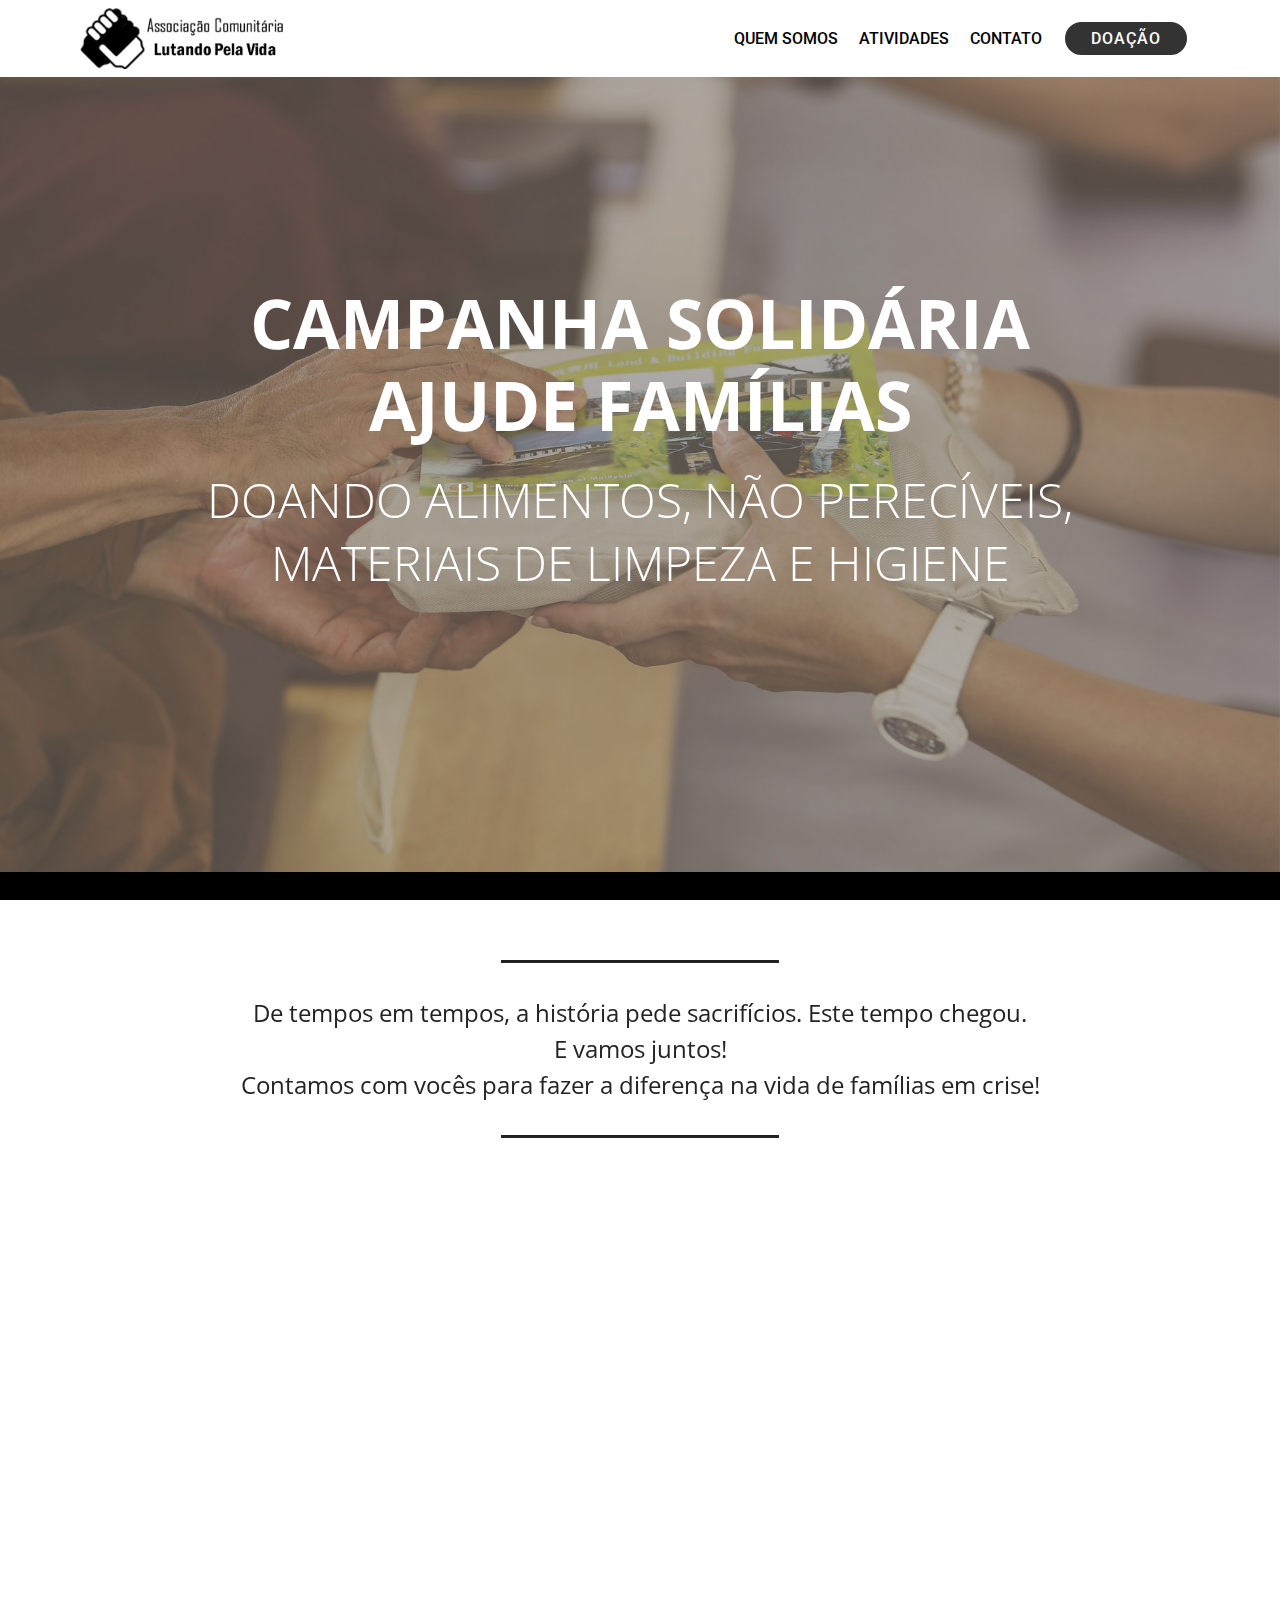
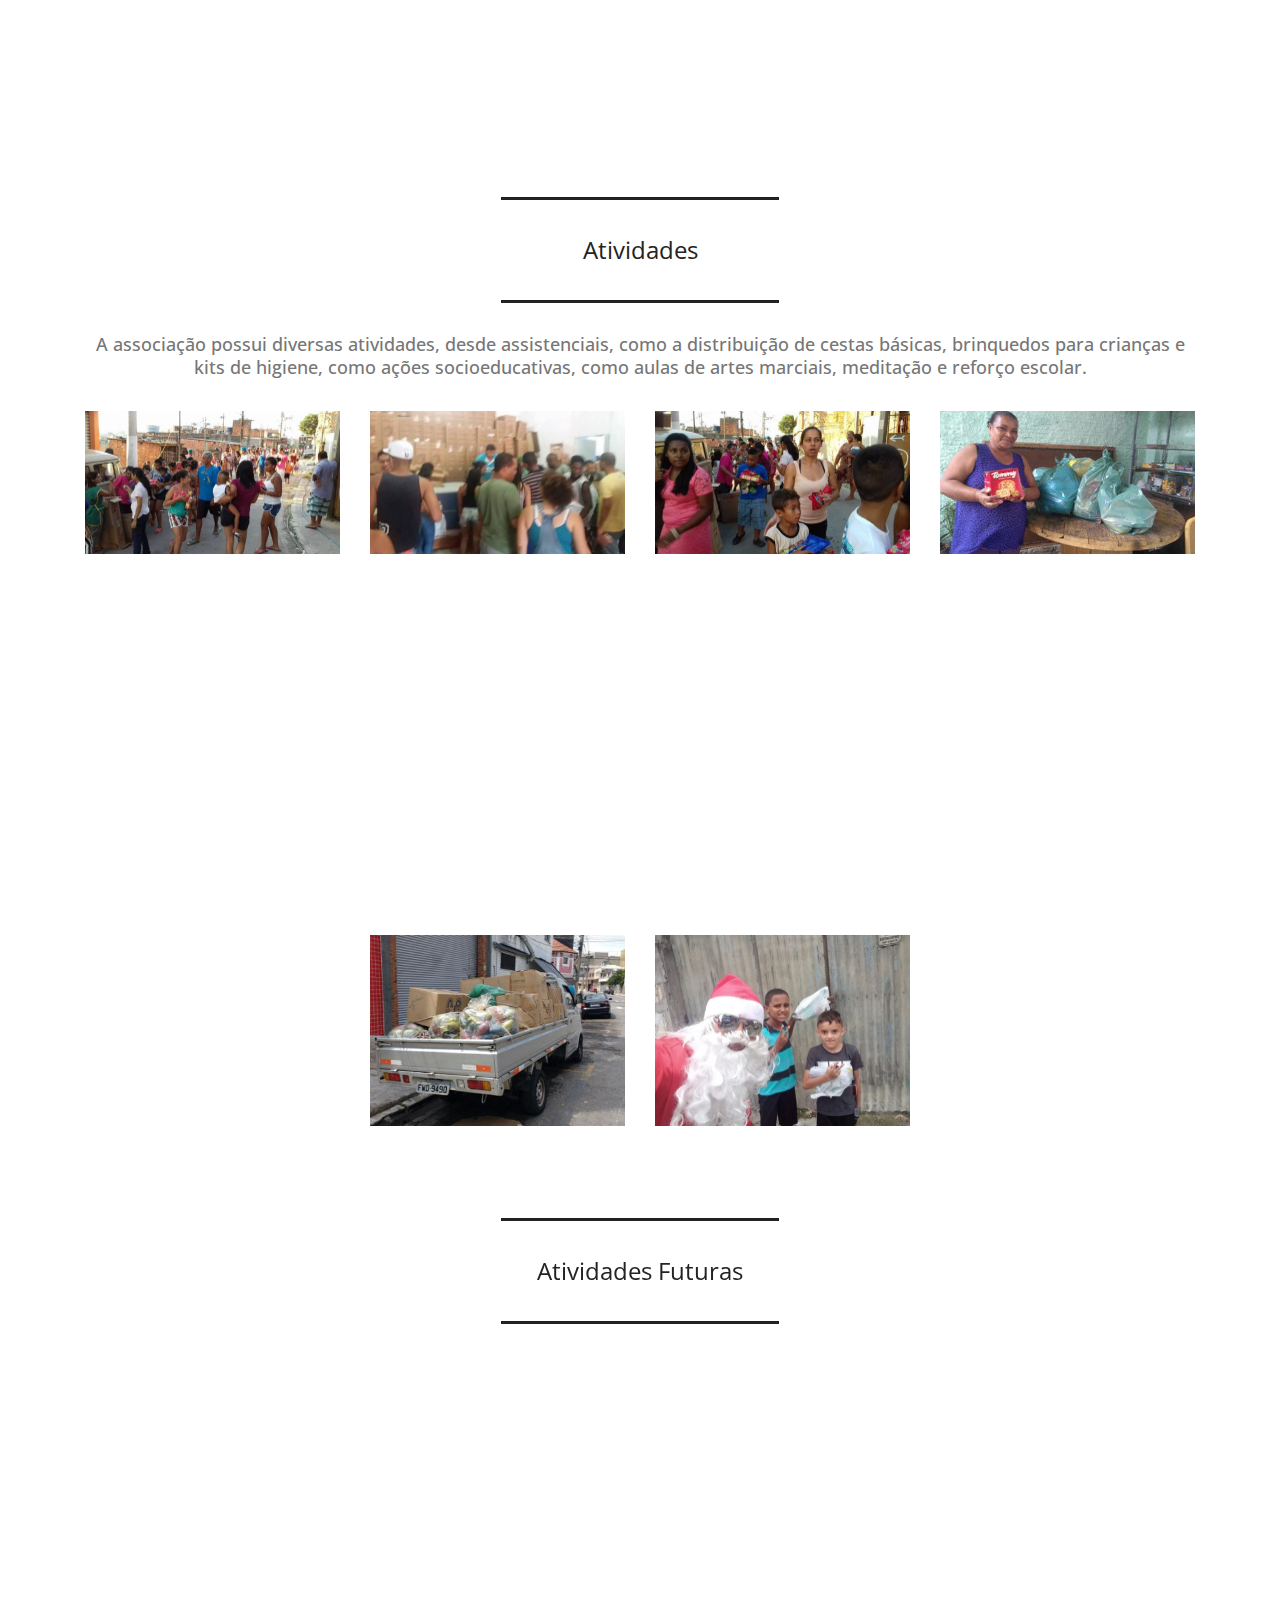
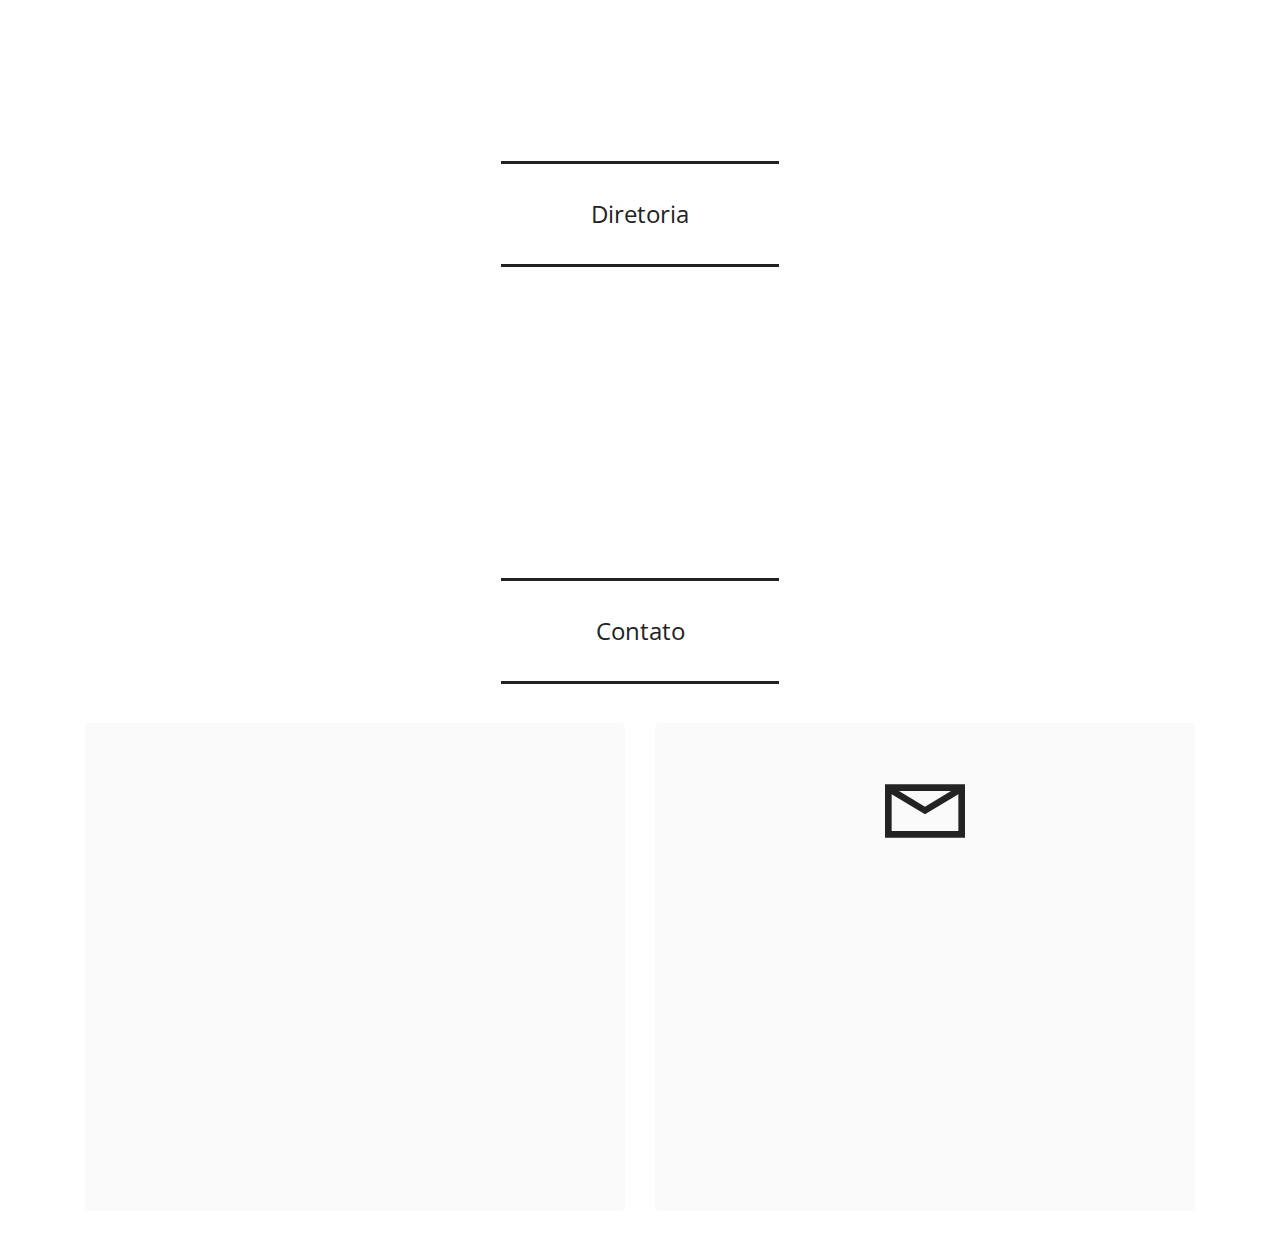
==== commit 0c0c3492: "Inserido Tags Analaytics" ====
--- a/index.html
+++ b/index.html
@@ -27,6 +27,20 @@
   <meta name="author" content="Ideia Na Web - www.ideianaweb.com.br" />
 </head>
 <body>
+
+<!-- Analytics -->
+<!-- Global site tag (gtag.js) - Google Analytics -->
+<script async src="https://www.googletagmanager.com/gtag/js?id=G-BN2GDHW02G"></script>
+<script>
+  window.dataLayer = window.dataLayer || [];
+  function gtag(){dataLayer.push(arguments);}
+  gtag('js', new Date());
+
+  gtag('config', 'G-BN2GDHW02G');
+</script>
+<!-- /Analytics -->
+
+
   
   <section class="menu cid-soQsJPNp8H" once="menu" id="menu2-0">
 
@@ -44,7 +58,7 @@
         <div class="menu-logo">
             <div class="navbar-brand">
                 <span class="navbar-logo">
-                    <a href="https://mobiri.se">
+                    <a href="index.html">
                         <img src="assets/images/logo-250x75.png" alt="Associação Comunitária Lutando pela Vida" style="height: 3.8rem;">
                     </a>
                 </span>
@@ -53,7 +67,7 @@
         </div>
         <div class="collapse navbar-collapse" id="navbarSupportedContent">
             <ul class="navbar-nav nav-dropdown" data-app-modern-menu="true"><li class="nav-item">
-                    <a class="nav-link link text-black display-4" href="index.html#atividades">
+                    <a class="nav-link link text-black text-primary display-4" href="index.html#quem-somos">
                         QUEM SOMOS</a>
                 </li>
                 <li class="nav-item">
@@ -249,6 +263,11 @@
         
         
         <div class="row mbr-gallery" data-toggle="modal" data-target="#Modal">
+                <div class="col-sm-6 col-md-4 col-lg-3 item gallery-image">
+                <div class="item-wrapper">
+           
+                </div>
+            </div>
             <div class="col-sm-6 col-md-4 col-lg-3 item gallery-image">
                 <div class="item-wrapper">
                     <img class="w-100" src="assets/images/imagem4-510x287.jpg" alt="" data-slide-to="0" data-target="#lb-">
@@ -259,14 +278,10 @@
                     <img class="w-100" src="assets/images/imagem7-510x383.jpg" alt="" data-slide-to="1" data-target="#lb-">
                 </div>
             </div>
-            <div class="col-sm-6 col-md-4 col-lg-3 item gallery-image">
-                <div class="item-wrapper">
-                    <img class="w-100" src="assets/images/background3.jpg" alt="" data-slide-to="2" data-target="#lb-">
-                </div>
-            </div>
-            <div class="col-sm-6 col-md-4 col-lg-3 item gallery-image">
-                <div class="item-wrapper">
-                    <img class="w-100" src="assets/images/background4.jpg" alt="" data-slide-to="3" data-target="#lb-">
+            
+            <div class="col-sm-6 col-md-4 col-lg-3 item gallery-image">
+                <div class="item-wrapper">
+           
                 </div>
             </div>
         </div>
@@ -283,9 +298,7 @@
                                 <div class="carousel-item">
                                     <img class="d-block w-100" src="assets/images/imagem7-510x383.jpg" alt="">
                                 </div>
-                                <div class="carousel-item">
-                                    <img class="d-block w-100" src="assets/images/background3.jpg" alt="">
-                                </div>
+                                
                                 <div class="carousel-item">
                                     <img class="d-block w-100" src="assets/images/background4.jpg" alt="">
                                 </div>
@@ -294,7 +307,7 @@
                                 <li data-slide-to="0" class="active" data-target="#lb-"></li>
                                 <li data-slide-to="1" data-target="#lb-"></li>
                                 <li data-slide-to="2" data-target="#lb-"></li>
-                                <li data-slide-to="3" data-target="#lb-"></li>
+                                
                             </ol>
                             <a role="button" href="" class="close" data-dismiss="modal" aria-label="Close">
                             </a>
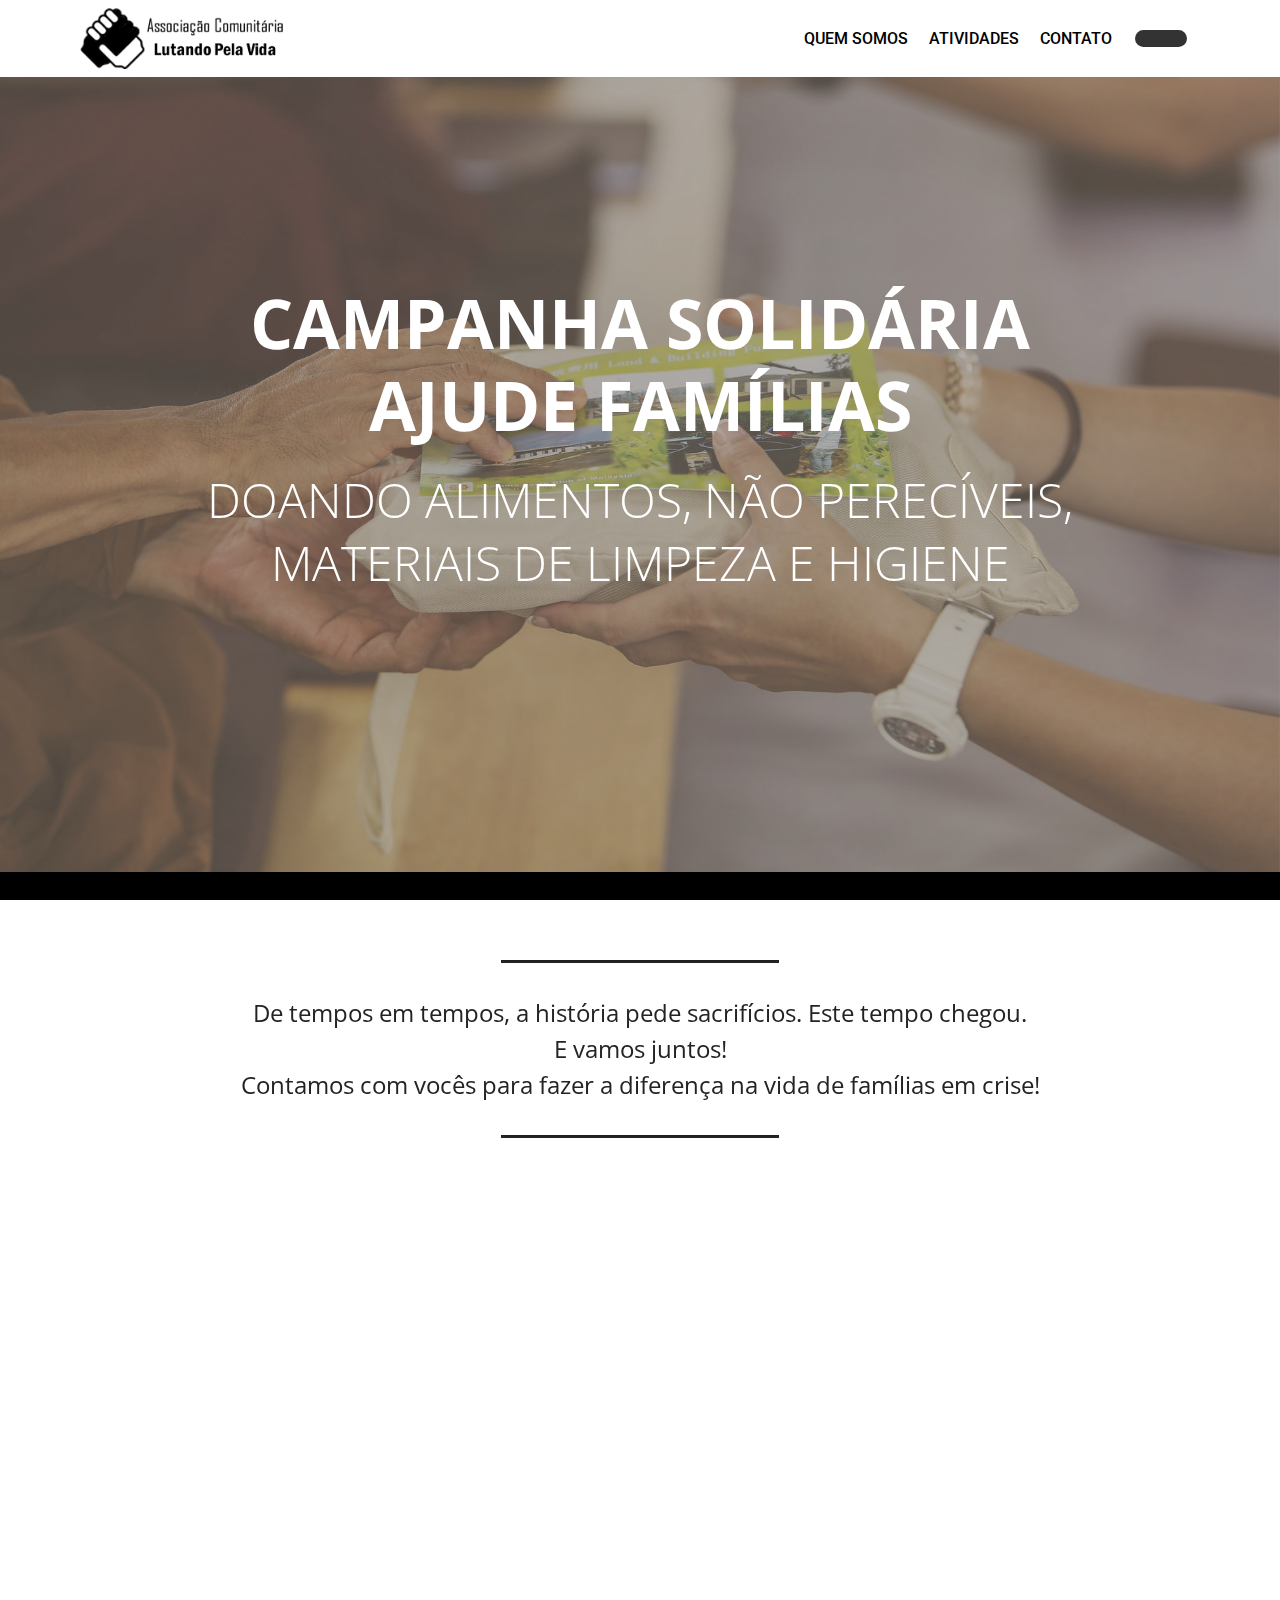
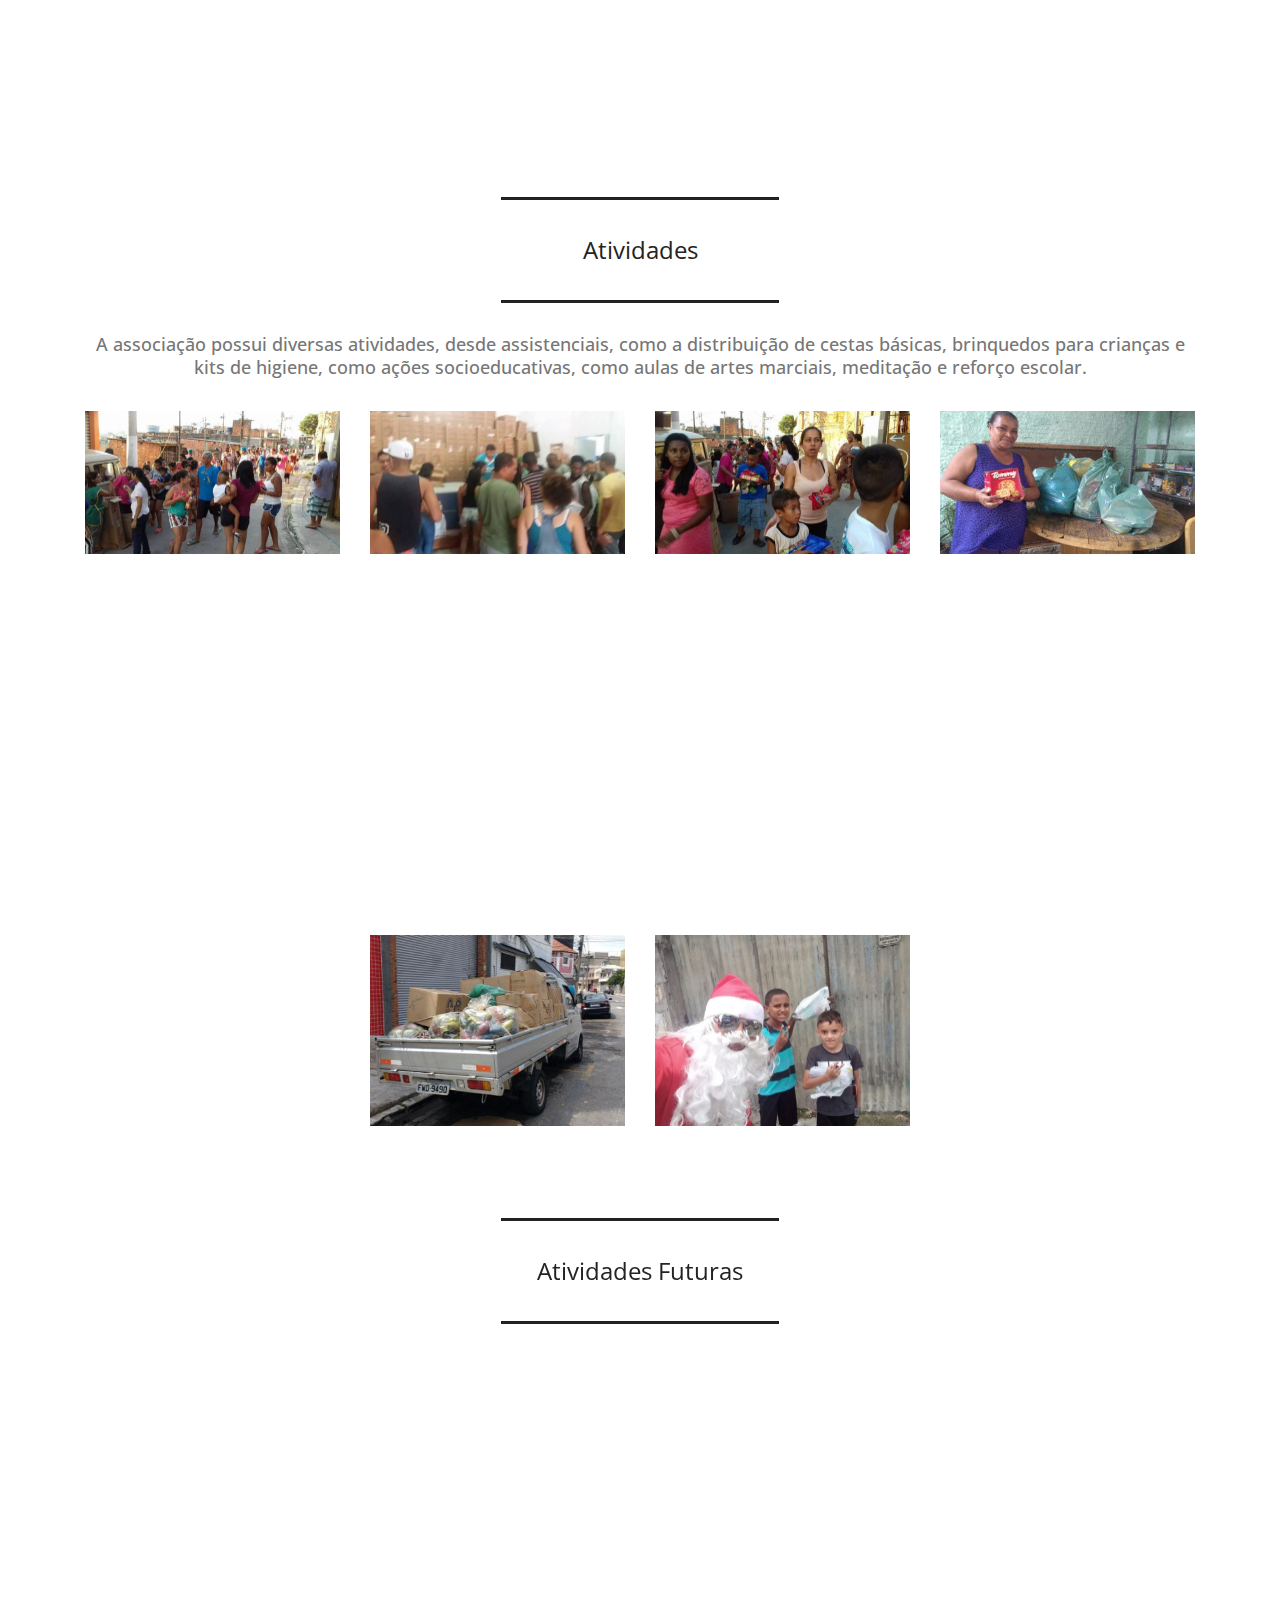
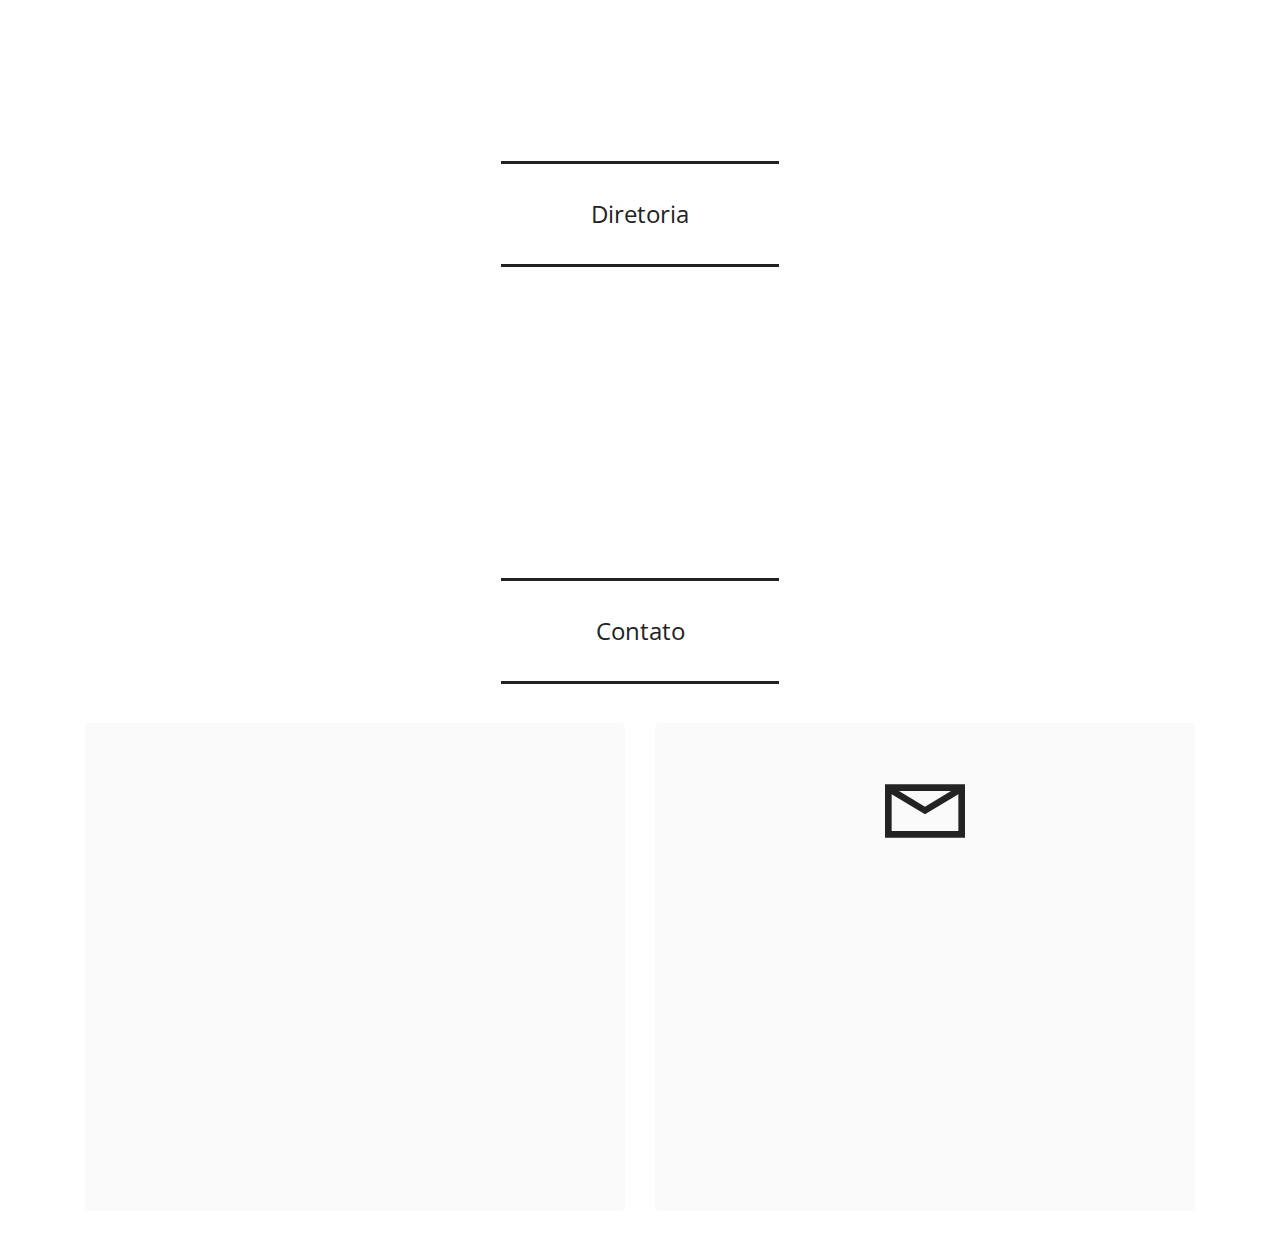
==== commit b5600a60: "ALTERACAO DO MENU" ====
--- a/index.html
+++ b/index.html
@@ -1,15 +1,15 @@
 <!DOCTYPE html>
 <html  lang="pt-Br">
 <head>
-  
+
   <meta charset="UTF-8">
   <meta http-equiv="X-UA-Compatible" content="IE=edge">
-  
+
   <meta name="viewport" content="width=device-width, initial-scale=1, minimum-scale=1">
   <link rel="shortcut icon" href="assets/images/icon-81x75.png" type="image/x-icon">
   <meta name="description" content="">
-  
-  
+
+
   <title>Associação Comunitária Lutando pela Vida</title>
   <link rel="stylesheet" href="assets/web/assets/mobirise-icons2/mobirise2.css">
   <link rel="stylesheet" href="assets/web/assets/mobirise-icons/mobirise-icons.css">
@@ -21,10 +21,10 @@
   <link rel="stylesheet" href="assets/animatecss/animate.min.css">
   <link rel="stylesheet" href="assets/theme/css/style.css">
   <link rel="preload" as="style" href="assets/mobirise/css/mbr-additional.css"><link rel="stylesheet" href="assets/mobirise/css/mbr-additional.css" type="text/css">
-  
-  
+
+
   <meta name="author" content="Ideia Na Web - www.ideianaweb.com.br" />
-  <meta name="author" content="Ideia Na Web - www.ideianaweb.com.br" />
+
 </head>
 <body>
 
@@ -41,10 +41,10 @@
 <!-- /Analytics -->
 
 
-  
+
   <section class="menu cid-soQsJPNp8H" once="menu" id="menu2-0">
 
-    
+
 
     <nav class="navbar navbar-expand beta-menu navbar-dropdown align-items-center navbar-fixed-top navbar-toggleable-sm">
         <button class="navbar-toggler navbar-toggler-right" type="button" data-toggle="collapse" data-target="#navbarSupportedContent" aria-controls="navbarSupportedContent" aria-expanded="false" aria-label="Toggle navigation">
@@ -62,7 +62,7 @@
                         <img src="assets/images/logo-250x75.png" alt="Associação Comunitária Lutando pela Vida" style="height: 3.8rem;">
                     </a>
                 </span>
-                
+
             </div>
         </div>
         <div class="collapse navbar-collapse" id="navbarSupportedContent">
@@ -75,8 +75,9 @@
                         ATIVIDADES</a>
                 </li><li class="nav-item"><a class="nav-link link text-black text-primary display-4" href="index.html#contato">
                         CONTATO</a></li></ul>
-            <div class="navbar-buttons mbr-section-btn"><a class="btn btn-sm btn-black display-4" href="https://www.asaas.com/c/618639669305" target="_blank">
-                    
+            <!--<div class="navbar-buttons mbr-section-btn"><a class="btn btn-sm btn-black display-4" href="https://www.asaas.com/c/618639669305" target="_blank">-->
+                <div class="navbar-buttons mbr-section-btn"><a class="btn btn-sm btn-black display-4" href="doacao.html" ></a>
+
                     DOAÇÃO</a></div>
         </div>
     </nav>
@@ -84,7 +85,7 @@
 
 <section class="header1 cid-soQCpPHTs7 mbr-fullscreen mbr-parallax-background" id="Banner-1">
 
-    
+
 
     <div class="mbr-overlay" style="opacity: 0.6; background-color: rgb(130, 120, 110);">
     </div>
@@ -94,8 +95,8 @@
             <div class="mbr-white col-md-10">
                 <h1 class="mbr-section-title align-center mbr-bold pb-3 mbr-fonts-style display-1">CAMPANHA SOLIDÁRIA AJUDE FAMÍLIAS</h1>
                 <h3 class="mbr-section-subtitle align-center mbr-light pb-3 mbr-fonts-style display-2">DOANDO ALIMENTOS, NÃO PERECÍVEIS, MATERIAIS DE LIMPEZA E HIGIENE</h3>
-                
-                
+
+
             </div>
         </div>
     </div>
@@ -103,8 +104,8 @@
 </section>
 
 <section class="mbr-section article content9 cid-soQzOyWday" id="content9-3">
-    
-     
+
+
 
     <div class="container">
         <div class="inner-container" style="width: 100%;">
@@ -117,14 +118,14 @@
 
 <section class="counters4 counters cid-soQJQXwU0N" id="quem-somos">
 
-    
-
-    
+
+
+
 
     <div class="container pt-4 mt-2">
         <h2 class="mbr-section-title pb-3 align-center mbr-fonts-style display-2">Associação Comunitária
 <div><strong>Lutando Pela Vida</strong></div></h2>
-        
+
         <div class="media-container-row">
             <div class="media-block m-auto" style="width: 49%;">
                 <div class="mbr-figure">
@@ -135,7 +136,7 @@
                 <div class="cards-container">
                     <div class="card px-3 align-left col-12">
                         <div class="panel-item p-4 d-flex align-items-start">
-              
+
                             <div class="card-text">
                                 <h4 class="mbr-content-title mbr-bold mbr-fonts-style display-7">Quem Somos</h4>
                                 <p class="mbr-content-text mbr-fonts-style display-5">
@@ -143,9 +144,9 @@
                             </div>
                         </div>
                     </div>
-                    
-                    
-                    
+
+
+
                 </div>
             </div>
         </div>
@@ -153,8 +154,8 @@
 </section>
 
 <section class="mbr-section article content9 cid-soQZwdmzHj" id="atividades">
-    
-     
+
+
 
     <div class="container">
         <div class="inner-container" style="width: 100%;">
@@ -168,12 +169,12 @@
 
 <section class="mbr-gallery gallery5 cid-soQzGTw9oC" id="gallery5-2">
 
-    
-
-    
-
-    <div class="container">
-        
+
+
+
+
+    <div class="container">
+
         <h4 class="mbr-section-subtitle align-center pb-4 mbr-fonts-style display-7">A associação possui diversas atividades, desde assistenciais, como a distribuição de cestas básicas, brinquedos para crianças e kits de higiene, como ações socioeducativas, como aulas de artes marciais, meditação e reforço escolar.
 </h4>
         <div class="row mbr-gallery" data-toggle="modal" data-target="#Modal">
@@ -243,8 +244,8 @@
 </section>
 
 <section class="mbr-section article content1 cid-soQUNhGN44" id="content1-7">
-    
-     
+
+
 
     <div class="container">
         <div class="media-container-row">
@@ -255,17 +256,17 @@
 
 <section class="mbr-gallery gallery5 cid-soQViat5ye" id="gallery5-8">
 
-    
-
-    
-
-    <div class="container">
-        
-        
+
+
+
+
+    <div class="container">
+
+
         <div class="row mbr-gallery" data-toggle="modal" data-target="#Modal">
                 <div class="col-sm-6 col-md-4 col-lg-3 item gallery-image">
                 <div class="item-wrapper">
-           
+
                 </div>
             </div>
             <div class="col-sm-6 col-md-4 col-lg-3 item gallery-image">
@@ -278,10 +279,10 @@
                     <img class="w-100" src="assets/images/imagem7-510x383.jpg" alt="" data-slide-to="1" data-target="#lb-">
                 </div>
             </div>
-            
-            <div class="col-sm-6 col-md-4 col-lg-3 item gallery-image">
-                <div class="item-wrapper">
-           
+
+            <div class="col-sm-6 col-md-4 col-lg-3 item gallery-image">
+                <div class="item-wrapper">
+
                 </div>
             </div>
         </div>
@@ -298,7 +299,7 @@
                                 <div class="carousel-item">
                                     <img class="d-block w-100" src="assets/images/imagem7-510x383.jpg" alt="">
                                 </div>
-                                
+
                                 <div class="carousel-item">
                                     <img class="d-block w-100" src="assets/images/background4.jpg" alt="">
                                 </div>
@@ -307,7 +308,7 @@
                                 <li data-slide-to="0" class="active" data-target="#lb-"></li>
                                 <li data-slide-to="1" data-target="#lb-"></li>
                                 <li data-slide-to="2" data-target="#lb-"></li>
-                                
+
                             </ol>
                             <a role="button" href="" class="close" data-dismiss="modal" aria-label="Close">
                             </a>
@@ -328,8 +329,8 @@
 </section>
 
 <section class="mbr-section article content9 cid-soQWetUfSR" id="content9-9">
-    
-     
+
+
 
     <div class="container">
         <div class="inner-container" style="width: 100%;">
@@ -341,21 +342,21 @@
 </section>
 
 <section class="mbr-section article content1 cid-soQWfI8Q4l" id="content1-a">
-    
-     
+
+
 
     <div class="container">
         <div class="media-container-row">
             <div class="mbr-text col-12 mbr-fonts-style display-7 col-md-10"><p>Em 2021, a partir de colaborações e apoios internacionais, a LPV está expandindo suas ações, auxiliando os jovens e adolescentes das comunidades a se desenvolverem como atletas e poderem fazer carreira no exterior.
-</p><p>Os diretores, que nunca saíram do Brasil por falta de oportunidades, pretendem organizar uma rede de assistência a atletas carentes que precisem morar no exterior. 
+</p><p>Os diretores, que nunca saíram do Brasil por falta de oportunidades, pretendem organizar uma rede de assistência a atletas carentes que precisem morar no exterior.
 </p><p>A Associação irá prover estes jovens com cursos de idiomas, apoio logístico e afetivo, pois a maioria deles não possui nenhum parente ou referência nos países para onde migram em busca de oportunidades. Com este programa a LPV busca concretizar o que seria apenas um sonho para os jovens atletas carentes.</p></div>
         </div>
     </div>
 </section>
 
 <section class="mbr-section article content9 cid-soQXGV7bb1" id="diretoria">
-    
-     
+
+
 
     <div class="container">
         <div class="inner-container" style="width: 100%;">
@@ -368,7 +369,7 @@
 </section>
 
 <section class="mbr-section article content12 cid-soQY2P9cHy" id="content12-d">
-     
+
 
     <div class="container">
         <div class="media-container-row">
@@ -384,8 +385,8 @@
 </section>
 
 <section class="mbr-section article content9 cid-soR7w8eF1C" id="contato">
-    
-     
+
+
 
     <div class="container">
         <div class="inner-container" style="width: 100%;">
@@ -399,19 +400,19 @@
 
 <section class="contacts1 cid-soR7x7lu1G" id="contacts1-o">
 
-    
-
-    
-    <div class="container">
-        
+
+
+
+    <div class="container">
+
         <div class="row justify-content-center mt-4">
 			<div class="card col-12 col-lg-6">
                 <div class="card-wrapper">
                     <div class="card-box align-center">
-       
-                        <p class="mbr-text mbr-fonts-style mb-2 display-5">A LPV precisa de voluntários e de pessoas que se identifiquem com nossa causa. 
+
+                        <p class="mbr-text mbr-fonts-style mb-2 display-5">A LPV precisa de voluntários e de pessoas que se identifiquem com nossa causa.
 <br>Se você mora no exterior e gostaria de apoiar atletas carentes, se tem algum produto para doação ou mesmo se quer ajudar na distribuição de alimentos, brinquedos, ou mesmo dando uma palavra amiga para quem precisa, entre em contato conosco.</p>
-           
+
                     </div>
                 </div>
             </div>
@@ -425,7 +426,7 @@
                             <strong>E-mail</strong>
                         </h4>
                         <p class="mbr-text mbr-fonts-style mb-2 display-4"></p>
-                        <h5 class="link mbr-fonts-style display-7"><a href="mailto:info@site.com" class="text-primary">amigo@aclpv.org.br</a>
+                        <h5 class="link mbr-fonts-style display-7"><a href="mailto:amigo@aclpv.org.br" class="text-primary">amigo@aclpv.org.br</a>
                         </h5>
                     </div>
                 </div>
@@ -433,9 +434,9 @@
 
         </div>
     </div>
-</section><section id="top-1" hidden><a href="https://mobirise.site"></a></section><script src="assets/web/assets/jquery/jquery.min.js"></script>  <script src="assets/popper/popper.min.js"></script>  <script src="assets/bootstrap/js/bootstrap.min.js"></script>  <script src="assets/tether/tether.min.js"></script>  <script src="assets/smoothscroll/smooth-scroll.js"></script>  <script src="assets/dropdown/js/nav-dropdown.js"></script>  <script src="assets/dropdown/js/navbar-dropdown.js"></script>  <script src="assets/touchswipe/jquery.touch-swipe.min.js"></script>  <script src="assets/viewportchecker/jquery.viewportchecker.js"></script>  <script src="assets/parallax/jarallax.min.js"></script>  <script src="assets/theme/js/script.js"></script>  
+</section><section id="top-1" hidden><a href="https://mobirise.site"></a></section><script src="assets/web/assets/jquery/jquery.min.js"></script>  <script src="assets/popper/popper.min.js"></script>  <script src="assets/bootstrap/js/bootstrap.min.js"></script>  <script src="assets/tether/tether.min.js"></script>  <script src="assets/smoothscroll/smooth-scroll.js"></script>  <script src="assets/dropdown/js/nav-dropdown.js"></script>  <script src="assets/dropdown/js/navbar-dropdown.js"></script>  <script src="assets/touchswipe/jquery.touch-swipe.min.js"></script>  <script src="assets/viewportchecker/jquery.viewportchecker.js"></script>  <script src="assets/parallax/jarallax.min.js"></script>  <script src="assets/theme/js/script.js"></script>
   <div id="rodape" style="position: fixed;  bottom: 0;  left: 0;  width: 100%;">
-    <section class="footer8 cid-sg68errYc" once="footers" id="footer7-2" style="background-color: black;>
+    <section class="footer8 cid-sg68errYc" once="footers" id="footer7-2" style="background-color: black;">
         <div class="container">
             <div id="idnwe" class="media-container-row align-center mbr-white">
                 <div class="col-12">
@@ -448,7 +449,7 @@
         </div>
     </section>
 </div>
-  
+
  <div id="scrollToTop" class="scrollToTop mbr-arrow-up"><a style="text-align: center;"><i class="mbr-arrow-up-icon mbr-arrow-up-icon-cm cm-icon cm-icon-smallarrow-up"></i></a></div>
     <input name="animation" type="hidden">
   </body>
--- a/assets/mobirise/css/mbr-additional.css
+++ b/assets/mobirise/css/mbr-additional.css
@@ -551,6 +551,7 @@
   font-size: 1.1rem;
   font-display: swap;
 }
+
 .form-control > .mbr-iconfont {
   font-size: 1.76rem;
 }
@@ -1766,3 +1767,448 @@
 .cid-soR7x7lu1G .mbr-text {
   text-align: left;
 }
+.cid-sq9e1wzu18 .navbar {
+  background: #ffffff;
+  transition: none;
+  min-height: 77px;
+  padding: .5rem 0;
+}
+.cid-sq9e1wzu18 .navbar-dropdown.bg-color.transparent.opened {
+  background: #ffffff;
+}
+.cid-sq9e1wzu18 a {
+  font-style: normal;
+}
+.cid-sq9e1wzu18 .nav-item span {
+  padding-right: 0.4em;
+  line-height: 0.5em;
+  vertical-align: text-bottom;
+  position: relative;
+  text-decoration: none;
+}
+.cid-sq9e1wzu18 .nav-item a {
+  display: -webkit-flex;
+  align-items: center;
+  justify-content: center;
+  padding: 0.7rem 0 !important;
+  margin: 0rem .65rem !important;
+  -webkit-align-items: center;
+  -webkit-justify-content: center;
+}
+.cid-sq9e1wzu18 .nav-item:focus,
+.cid-sq9e1wzu18 .nav-link:focus {
+  outline: none;
+}
+.cid-sq9e1wzu18 .btn {
+  padding: 0.4rem 1.5rem;
+  display: -webkit-inline-flex;
+  align-items: center;
+  -webkit-align-items: center;
+}
+.cid-sq9e1wzu18 .btn .mbr-iconfont {
+  font-size: 1.6rem;
+}
+.cid-sq9e1wzu18 .menu-logo {
+  margin-right: auto;
+}
+.cid-sq9e1wzu18 .menu-logo .navbar-brand {
+  display: flex;
+  margin-left: 5rem;
+  padding: 0;
+  transition: padding .2s;
+  min-height: 3.8rem;
+  -webkit-align-items: center;
+  align-items: center;
+}
+.cid-sq9e1wzu18 .menu-logo .navbar-brand .navbar-caption-wrap {
+  display: flex;
+  -webkit-align-items: center;
+  align-items: center;
+  word-break: break-word;
+  min-width: 7rem;
+  margin: .3rem 0;
+}
+.cid-sq9e1wzu18 .menu-logo .navbar-brand .navbar-caption-wrap .navbar-caption {
+  line-height: 1.2rem !important;
+  padding-right: 2rem;
+}
+.cid-sq9e1wzu18 .menu-logo .navbar-brand .navbar-logo {
+  font-size: 4rem;
+  transition: font-size 0.25s;
+}
+.cid-sq9e1wzu18 .menu-logo .navbar-brand .navbar-logo img {
+  display: flex;
+}
+.cid-sq9e1wzu18 .menu-logo .navbar-brand .navbar-logo .mbr-iconfont {
+  transition: font-size 0.25s;
+}
+.cid-sq9e1wzu18 .menu-logo .navbar-brand .navbar-logo a {
+  display: inline-flex;
+}
+.cid-sq9e1wzu18 .navbar-toggleable-sm .navbar-collapse {
+  justify-content: flex-end;
+  -webkit-justify-content: flex-end;
+  padding-right: 5rem;
+  width: auto;
+}
+.cid-sq9e1wzu18 .navbar-toggleable-sm .navbar-collapse .navbar-nav {
+  flex-wrap: wrap;
+  -webkit-flex-wrap: wrap;
+  padding-left: 0;
+}
+.cid-sq9e1wzu18 .navbar-toggleable-sm .navbar-collapse .navbar-nav .nav-item {
+  -webkit-align-self: center;
+  align-self: center;
+}
+.cid-sq9e1wzu18 .navbar-toggleable-sm .navbar-collapse .navbar-buttons {
+  padding-left: 0;
+  padding-bottom: 0;
+}
+.cid-sq9e1wzu18 .dropdown .dropdown-menu {
+  background: #ffffff;
+  visibility: hidden;
+  display: block;
+  position: absolute;
+  min-width: 5rem;
+  padding-top: 1.4rem;
+  padding-bottom: 1.4rem;
+  text-align: left;
+}
+.cid-sq9e1wzu18 .dropdown .dropdown-menu .dropdown-item {
+  width: auto;
+  padding: 0.235em 1.5385em 0.235em 1.5385em !important;
+}
+.cid-sq9e1wzu18 .dropdown .dropdown-menu .dropdown-item::after {
+  right: 0.5rem;
+}
+.cid-sq9e1wzu18 .dropdown .dropdown-menu .dropdown-submenu {
+  margin: 0;
+}
+.cid-sq9e1wzu18 .dropdown.open > .dropdown-menu {
+  visibility: visible;
+}
+.cid-sq9e1wzu18 .navbar-toggleable-sm.opened:after {
+  position: absolute;
+  width: 100vw;
+  height: 100vh;
+  content: '';
+  background-color: rgba(0, 0, 0, 0.1);
+  left: 0;
+  bottom: 0;
+  transform: translateY(100%);
+  -webkit-transform: translateY(100%);
+  z-index: 1000;
+}
+.cid-sq9e1wzu18 .navbar.navbar-short {
+  min-height: 60px;
+  transition: all .2s;
+}
+.cid-sq9e1wzu18 .navbar.navbar-short .navbar-toggler-right {
+  top: 20px;
+}
+.cid-sq9e1wzu18 .navbar.navbar-short .navbar-logo a {
+  font-size: 2.5rem !important;
+  line-height: 2.5rem;
+  transition: font-size 0.25s;
+}
+.cid-sq9e1wzu18 .navbar.navbar-short .navbar-logo a .mbr-iconfont {
+  font-size: 2.5rem !important;
+}
+.cid-sq9e1wzu18 .navbar.navbar-short .navbar-logo a img {
+  height: 3rem !important;
+}
+.cid-sq9e1wzu18 .navbar.navbar-short .navbar-brand {
+  min-height: 3rem;
+}
+.cid-sq9e1wzu18 button.navbar-toggler {
+  width: 31px;
+  height: 18px;
+  cursor: pointer;
+  transition: all .2s;
+  top: 1.5rem;
+  right: 1rem;
+}
+.cid-sq9e1wzu18 button.navbar-toggler:focus {
+  outline: none;
+}
+.cid-sq9e1wzu18 button.navbar-toggler .hamburger span {
+  position: absolute;
+  right: 0;
+  width: 30px;
+  height: 2px;
+  border-right: 5px;
+  background-color: #333333;
+}
+.cid-sq9e1wzu18 button.navbar-toggler .hamburger span:nth-child(1) {
+  top: 0;
+  transition: all .2s;
+}
+.cid-sq9e1wzu18 button.navbar-toggler .hamburger span:nth-child(2) {
+  top: 8px;
+  transition: all .15s;
+}
+.cid-sq9e1wzu18 button.navbar-toggler .hamburger span:nth-child(3) {
+  top: 8px;
+  transition: all .15s;
+}
+.cid-sq9e1wzu18 button.navbar-toggler .hamburger span:nth-child(4) {
+  top: 16px;
+  transition: all .2s;
+}
+.cid-sq9e1wzu18 nav.opened .hamburger span:nth-child(1) {
+  top: 8px;
+  width: 0;
+  opacity: 0;
+  right: 50%;
+  transition: all .2s;
+}
+.cid-sq9e1wzu18 nav.opened .hamburger span:nth-child(2) {
+  -webkit-transform: rotate(45deg);
+  transform: rotate(45deg);
+  transition: all .25s;
+}
+.cid-sq9e1wzu18 nav.opened .hamburger span:nth-child(3) {
+  -webkit-transform: rotate(-45deg);
+  transform: rotate(-45deg);
+  transition: all .25s;
+}
+.cid-sq9e1wzu18 nav.opened .hamburger span:nth-child(4) {
+  top: 8px;
+  width: 0;
+  opacity: 0;
+  right: 50%;
+  transition: all .2s;
+}
+.cid-sq9e1wzu18 .collapsed.navbar-expand {
+  flex-direction: column;
+  -webkit-flex-direction: column;
+}
+.cid-sq9e1wzu18 .collapsed .btn {
+  display: -webkit-flex;
+}
+.cid-sq9e1wzu18 .collapsed .navbar-collapse {
+  display: none !important;
+  padding-right: 0 !important;
+}
+.cid-sq9e1wzu18 .collapsed .navbar-collapse.collapsing,
+.cid-sq9e1wzu18 .collapsed .navbar-collapse.show {
+  display: block !important;
+}
+.cid-sq9e1wzu18 .collapsed .navbar-collapse.collapsing .navbar-nav,
+.cid-sq9e1wzu18 .collapsed .navbar-collapse.show .navbar-nav {
+  display: block;
+  text-align: center;
+}
+.cid-sq9e1wzu18 .collapsed .navbar-collapse.collapsing .navbar-nav .nav-item,
+.cid-sq9e1wzu18 .collapsed .navbar-collapse.show .navbar-nav .nav-item {
+  clear: both;
+}
+.cid-sq9e1wzu18 .collapsed .navbar-collapse.collapsing .navbar-buttons,
+.cid-sq9e1wzu18 .collapsed .navbar-collapse.show .navbar-buttons {
+  text-align: center;
+}
+.cid-sq9e1wzu18 .collapsed .navbar-collapse.collapsing .navbar-buttons:last-child,
+.cid-sq9e1wzu18 .collapsed .navbar-collapse.show .navbar-buttons:last-child {
+  margin-bottom: 1rem;
+}
+@media (min-width: 1024px) {
+  .cid-sq9e1wzu18 .collapsed:not(.navbar-short) .navbar-collapse {
+    max-height: calc(98.5vh - 3.8rem);
+  }
+}
+.cid-sq9e1wzu18 .collapsed button.navbar-toggler {
+  display: block;
+}
+.cid-sq9e1wzu18 .collapsed .navbar-brand {
+  margin-left: 1rem !important;
+}
+.cid-sq9e1wzu18 .collapsed .navbar-toggleable-sm {
+  flex-direction: column;
+  -webkit-flex-direction: column;
+}
+.cid-sq9e1wzu18 .collapsed .dropdown .dropdown-menu {
+  width: 100%;
+  text-align: center;
+  position: relative;
+  opacity: 0;
+  overflow: hidden;
+  display: block;
+  height: 0;
+  visibility: hidden;
+  padding: 0;
+  transition-duration: .5s;
+  transition-property: opacity,padding,height;
+}
+.cid-sq9e1wzu18 .collapsed .dropdown.open > .dropdown-menu {
+  position: relative;
+  opacity: 1;
+  height: auto;
+  padding: 1.4rem 0;
+  visibility: visible;
+}
+.cid-sq9e1wzu18 .collapsed .dropdown .dropdown-submenu {
+  left: 0;
+  text-align: center;
+  width: 100%;
+}
+.cid-sq9e1wzu18 .collapsed .dropdown .dropdown-toggle[data-toggle="dropdown-submenu"]::after {
+  margin-top: 0;
+  position: inherit;
+  right: 0;
+  top: 50%;
+  display: inline-block;
+  width: 0;
+  height: 0;
+  margin-left: .3em;
+  vertical-align: middle;
+  content: "";
+  border-top: .30em solid;
+  border-right: .30em solid transparent;
+  border-left: .30em solid transparent;
+}
+@media (max-width: 1023px) {
+  .cid-sq9e1wzu18.navbar-expand {
+    flex-direction: column;
+    -webkit-flex-direction: column;
+  }
+  .cid-sq9e1wzu18 img {
+    height: 3.8rem !important;
+  }
+  .cid-sq9e1wzu18 .btn {
+    display: -webkit-flex;
+  }
+  .cid-sq9e1wzu18 button.navbar-toggler {
+    display: block;
+  }
+  .cid-sq9e1wzu18 .navbar-brand {
+    margin-left: 1rem !important;
+  }
+  .cid-sq9e1wzu18 .navbar-toggleable-sm {
+    flex-direction: column;
+    -webkit-flex-direction: column;
+  }
+  .cid-sq9e1wzu18 .navbar-collapse {
+    display: none !important;
+    padding-right: 0 !important;
+  }
+  .cid-sq9e1wzu18 .navbar-collapse.collapsing,
+  .cid-sq9e1wzu18 .navbar-collapse.show {
+    display: block !important;
+  }
+  .cid-sq9e1wzu18 .navbar-collapse.collapsing .navbar-nav,
+  .cid-sq9e1wzu18 .navbar-collapse.show .navbar-nav {
+    display: block;
+    text-align: center;
+  }
+  .cid-sq9e1wzu18 .navbar-collapse.collapsing .navbar-nav .nav-item,
+  .cid-sq9e1wzu18 .navbar-collapse.show .navbar-nav .nav-item {
+    clear: both;
+  }
+  .cid-sq9e1wzu18 .navbar-collapse.collapsing .navbar-buttons,
+  .cid-sq9e1wzu18 .navbar-collapse.show .navbar-buttons {
+    text-align: center;
+  }
+  .cid-sq9e1wzu18 .navbar-collapse.collapsing .navbar-buttons:last-child,
+  .cid-sq9e1wzu18 .navbar-collapse.show .navbar-buttons:last-child {
+    margin-bottom: 1rem;
+  }
+  .cid-sq9e1wzu18 .dropdown .dropdown-menu {
+    width: 100%;
+    text-align: center;
+    position: relative;
+    opacity: 0;
+    overflow: hidden;
+    display: block;
+    height: 0;
+    visibility: hidden;
+    padding: 0;
+    transition-duration: .5s;
+    transition-property: opacity,padding,height;
+  }
+  .cid-sq9e1wzu18 .dropdown.open > .dropdown-menu {
+    position: relative;
+    opacity: 1;
+    height: auto;
+    padding: 1.4rem 0;
+    visibility: visible;
+  }
+  .cid-sq9e1wzu18 .dropdown .dropdown-submenu {
+    left: 0;
+    text-align: center;
+    width: 100%;
+  }
+  .cid-sq9e1wzu18 .dropdown .dropdown-toggle[data-toggle="dropdown-submenu"]::after {
+    margin-top: 0;
+    position: inherit;
+    right: 0;
+    top: 50%;
+    display: inline-block;
+    width: 0;
+    height: 0;
+    margin-left: .3em;
+    vertical-align: middle;
+    content: "";
+    border-top: .30em solid;
+    border-right: .30em solid transparent;
+    border-left: .30em solid transparent;
+  }
+}
+@media (min-width: 767px) {
+  .cid-sq9e1wzu18 .menu-logo {
+    flex-shrink: 0;
+    -webkit-flex-shrink: 0;
+  }
+}
+.cid-sq9e1wzu18 .navbar-collapse {
+  flex-basis: auto;
+  -webkit-flex-basis: auto;
+}
+.cid-sq9e1wzu18 .nav-link:hover,
+.cid-sq9e1wzu18 .dropdown-item:hover {
+  color: #767676 !important;
+}
+.cid-sq9e1zIHVz {
+  padding-top: 120px;
+  padding-bottom: 30px;
+  background-color: #ffffff;
+}
+.cid-sq9e1zIHVz .line {
+  background-color: #232323;
+  color: #232323;
+  align: center;
+  height: 2px;
+  margin: 0 auto;
+}
+.cid-sq9e1zIHVz .section-text {
+  padding: 2rem 0;
+}
+.cid-sq9e1zIHVz .inner-container {
+  margin: 0 auto;
+}
+@media (max-width: 768px) {
+  .cid-sq9e1zIHVz .inner-container {
+    width: 100% !important;
+  }
+}
+.cid-sq9e1PExGk {
+  padding-top: 15px;
+  padding-bottom: 30px;
+  background-color: #ffffff;
+}
+.cid-sq9e1PExGk .mbr-text,
+.cid-sq9e1PExGk blockquote {
+  color: #767676;
+}
+.cid-sq9e1PExGk .mbr-text P {
+  text-align: center;
+}
+/* IDNWE */
+#formdonation .btn-group{
+  font-family: 'Open Sans', sans-serif;
+  font-size: 1.1rem;
+  font-display: swap;
+  padding-left: 0.3rem;
+  padding-right: 0.3rem;
+}
+
+/* IDNWE */--- a/assets/mobirise/css/mbr-additional.css
+++ b/assets/mobirise/css/mbr-additional.css
@@ -551,6 +551,7 @@
   font-size: 1.1rem;
   font-display: swap;
 }
+
 .form-control > .mbr-iconfont {
   font-size: 1.76rem;
 }
@@ -1766,3 +1767,448 @@
 .cid-soR7x7lu1G .mbr-text {
   text-align: left;
 }
+.cid-sq9e1wzu18 .navbar {
+  background: #ffffff;
+  transition: none;
+  min-height: 77px;
+  padding: .5rem 0;
+}
+.cid-sq9e1wzu18 .navbar-dropdown.bg-color.transparent.opened {
+  background: #ffffff;
+}
+.cid-sq9e1wzu18 a {
+  font-style: normal;
+}
+.cid-sq9e1wzu18 .nav-item span {
+  padding-right: 0.4em;
+  line-height: 0.5em;
+  vertical-align: text-bottom;
+  position: relative;
+  text-decoration: none;
+}
+.cid-sq9e1wzu18 .nav-item a {
+  display: -webkit-flex;
+  align-items: center;
+  justify-content: center;
+  padding: 0.7rem 0 !important;
+  margin: 0rem .65rem !important;
+  -webkit-align-items: center;
+  -webkit-justify-content: center;
+}
+.cid-sq9e1wzu18 .nav-item:focus,
+.cid-sq9e1wzu18 .nav-link:focus {
+  outline: none;
+}
+.cid-sq9e1wzu18 .btn {
+  padding: 0.4rem 1.5rem;
+  display: -webkit-inline-flex;
+  align-items: center;
+  -webkit-align-items: center;
+}
+.cid-sq9e1wzu18 .btn .mbr-iconfont {
+  font-size: 1.6rem;
+}
+.cid-sq9e1wzu18 .menu-logo {
+  margin-right: auto;
+}
+.cid-sq9e1wzu18 .menu-logo .navbar-brand {
+  display: flex;
+  margin-left: 5rem;
+  padding: 0;
+  transition: padding .2s;
+  min-height: 3.8rem;
+  -webkit-align-items: center;
+  align-items: center;
+}
+.cid-sq9e1wzu18 .menu-logo .navbar-brand .navbar-caption-wrap {
+  display: flex;
+  -webkit-align-items: center;
+  align-items: center;
+  word-break: break-word;
+  min-width: 7rem;
+  margin: .3rem 0;
+}
+.cid-sq9e1wzu18 .menu-logo .navbar-brand .navbar-caption-wrap .navbar-caption {
+  line-height: 1.2rem !important;
+  padding-right: 2rem;
+}
+.cid-sq9e1wzu18 .menu-logo .navbar-brand .navbar-logo {
+  font-size: 4rem;
+  transition: font-size 0.25s;
+}
+.cid-sq9e1wzu18 .menu-logo .navbar-brand .navbar-logo img {
+  display: flex;
+}
+.cid-sq9e1wzu18 .menu-logo .navbar-brand .navbar-logo .mbr-iconfont {
+  transition: font-size 0.25s;
+}
+.cid-sq9e1wzu18 .menu-logo .navbar-brand .navbar-logo a {
+  display: inline-flex;
+}
+.cid-sq9e1wzu18 .navbar-toggleable-sm .navbar-collapse {
+  justify-content: flex-end;
+  -webkit-justify-content: flex-end;
+  padding-right: 5rem;
+  width: auto;
+}
+.cid-sq9e1wzu18 .navbar-toggleable-sm .navbar-collapse .navbar-nav {
+  flex-wrap: wrap;
+  -webkit-flex-wrap: wrap;
+  padding-left: 0;
+}
+.cid-sq9e1wzu18 .navbar-toggleable-sm .navbar-collapse .navbar-nav .nav-item {
+  -webkit-align-self: center;
+  align-self: center;
+}
+.cid-sq9e1wzu18 .navbar-toggleable-sm .navbar-collapse .navbar-buttons {
+  padding-left: 0;
+  padding-bottom: 0;
+}
+.cid-sq9e1wzu18 .dropdown .dropdown-menu {
+  background: #ffffff;
+  visibility: hidden;
+  display: block;
+  position: absolute;
+  min-width: 5rem;
+  padding-top: 1.4rem;
+  padding-bottom: 1.4rem;
+  text-align: left;
+}
+.cid-sq9e1wzu18 .dropdown .dropdown-menu .dropdown-item {
+  width: auto;
+  padding: 0.235em 1.5385em 0.235em 1.5385em !important;
+}
+.cid-sq9e1wzu18 .dropdown .dropdown-menu .dropdown-item::after {
+  right: 0.5rem;
+}
+.cid-sq9e1wzu18 .dropdown .dropdown-menu .dropdown-submenu {
+  margin: 0;
+}
+.cid-sq9e1wzu18 .dropdown.open > .dropdown-menu {
+  visibility: visible;
+}
+.cid-sq9e1wzu18 .navbar-toggleable-sm.opened:after {
+  position: absolute;
+  width: 100vw;
+  height: 100vh;
+  content: '';
+  background-color: rgba(0, 0, 0, 0.1);
+  left: 0;
+  bottom: 0;
+  transform: translateY(100%);
+  -webkit-transform: translateY(100%);
+  z-index: 1000;
+}
+.cid-sq9e1wzu18 .navbar.navbar-short {
+  min-height: 60px;
+  transition: all .2s;
+}
+.cid-sq9e1wzu18 .navbar.navbar-short .navbar-toggler-right {
+  top: 20px;
+}
+.cid-sq9e1wzu18 .navbar.navbar-short .navbar-logo a {
+  font-size: 2.5rem !important;
+  line-height: 2.5rem;
+  transition: font-size 0.25s;
+}
+.cid-sq9e1wzu18 .navbar.navbar-short .navbar-logo a .mbr-iconfont {
+  font-size: 2.5rem !important;
+}
+.cid-sq9e1wzu18 .navbar.navbar-short .navbar-logo a img {
+  height: 3rem !important;
+}
+.cid-sq9e1wzu18 .navbar.navbar-short .navbar-brand {
+  min-height: 3rem;
+}
+.cid-sq9e1wzu18 button.navbar-toggler {
+  width: 31px;
+  height: 18px;
+  cursor: pointer;
+  transition: all .2s;
+  top: 1.5rem;
+  right: 1rem;
+}
+.cid-sq9e1wzu18 button.navbar-toggler:focus {
+  outline: none;
+}
+.cid-sq9e1wzu18 button.navbar-toggler .hamburger span {
+  position: absolute;
+  right: 0;
+  width: 30px;
+  height: 2px;
+  border-right: 5px;
+  background-color: #333333;
+}
+.cid-sq9e1wzu18 button.navbar-toggler .hamburger span:nth-child(1) {
+  top: 0;
+  transition: all .2s;
+}
+.cid-sq9e1wzu18 button.navbar-toggler .hamburger span:nth-child(2) {
+  top: 8px;
+  transition: all .15s;
+}
+.cid-sq9e1wzu18 button.navbar-toggler .hamburger span:nth-child(3) {
+  top: 8px;
+  transition: all .15s;
+}
+.cid-sq9e1wzu18 button.navbar-toggler .hamburger span:nth-child(4) {
+  top: 16px;
+  transition: all .2s;
+}
+.cid-sq9e1wzu18 nav.opened .hamburger span:nth-child(1) {
+  top: 8px;
+  width: 0;
+  opacity: 0;
+  right: 50%;
+  transition: all .2s;
+}
+.cid-sq9e1wzu18 nav.opened .hamburger span:nth-child(2) {
+  -webkit-transform: rotate(45deg);
+  transform: rotate(45deg);
+  transition: all .25s;
+}
+.cid-sq9e1wzu18 nav.opened .hamburger span:nth-child(3) {
+  -webkit-transform: rotate(-45deg);
+  transform: rotate(-45deg);
+  transition: all .25s;
+}
+.cid-sq9e1wzu18 nav.opened .hamburger span:nth-child(4) {
+  top: 8px;
+  width: 0;
+  opacity: 0;
+  right: 50%;
+  transition: all .2s;
+}
+.cid-sq9e1wzu18 .collapsed.navbar-expand {
+  flex-direction: column;
+  -webkit-flex-direction: column;
+}
+.cid-sq9e1wzu18 .collapsed .btn {
+  display: -webkit-flex;
+}
+.cid-sq9e1wzu18 .collapsed .navbar-collapse {
+  display: none !important;
+  padding-right: 0 !important;
+}
+.cid-sq9e1wzu18 .collapsed .navbar-collapse.collapsing,
+.cid-sq9e1wzu18 .collapsed .navbar-collapse.show {
+  display: block !important;
+}
+.cid-sq9e1wzu18 .collapsed .navbar-collapse.collapsing .navbar-nav,
+.cid-sq9e1wzu18 .collapsed .navbar-collapse.show .navbar-nav {
+  display: block;
+  text-align: center;
+}
+.cid-sq9e1wzu18 .collapsed .navbar-collapse.collapsing .navbar-nav .nav-item,
+.cid-sq9e1wzu18 .collapsed .navbar-collapse.show .navbar-nav .nav-item {
+  clear: both;
+}
+.cid-sq9e1wzu18 .collapsed .navbar-collapse.collapsing .navbar-buttons,
+.cid-sq9e1wzu18 .collapsed .navbar-collapse.show .navbar-buttons {
+  text-align: center;
+}
+.cid-sq9e1wzu18 .collapsed .navbar-collapse.collapsing .navbar-buttons:last-child,
+.cid-sq9e1wzu18 .collapsed .navbar-collapse.show .navbar-buttons:last-child {
+  margin-bottom: 1rem;
+}
+@media (min-width: 1024px) {
+  .cid-sq9e1wzu18 .collapsed:not(.navbar-short) .navbar-collapse {
+    max-height: calc(98.5vh - 3.8rem);
+  }
+}
+.cid-sq9e1wzu18 .collapsed button.navbar-toggler {
+  display: block;
+}
+.cid-sq9e1wzu18 .collapsed .navbar-brand {
+  margin-left: 1rem !important;
+}
+.cid-sq9e1wzu18 .collapsed .navbar-toggleable-sm {
+  flex-direction: column;
+  -webkit-flex-direction: column;
+}
+.cid-sq9e1wzu18 .collapsed .dropdown .dropdown-menu {
+  width: 100%;
+  text-align: center;
+  position: relative;
+  opacity: 0;
+  overflow: hidden;
+  display: block;
+  height: 0;
+  visibility: hidden;
+  padding: 0;
+  transition-duration: .5s;
+  transition-property: opacity,padding,height;
+}
+.cid-sq9e1wzu18 .collapsed .dropdown.open > .dropdown-menu {
+  position: relative;
+  opacity: 1;
+  height: auto;
+  padding: 1.4rem 0;
+  visibility: visible;
+}
+.cid-sq9e1wzu18 .collapsed .dropdown .dropdown-submenu {
+  left: 0;
+  text-align: center;
+  width: 100%;
+}
+.cid-sq9e1wzu18 .collapsed .dropdown .dropdown-toggle[data-toggle="dropdown-submenu"]::after {
+  margin-top: 0;
+  position: inherit;
+  right: 0;
+  top: 50%;
+  display: inline-block;
+  width: 0;
+  height: 0;
+  margin-left: .3em;
+  vertical-align: middle;
+  content: "";
+  border-top: .30em solid;
+  border-right: .30em solid transparent;
+  border-left: .30em solid transparent;
+}
+@media (max-width: 1023px) {
+  .cid-sq9e1wzu18.navbar-expand {
+    flex-direction: column;
+    -webkit-flex-direction: column;
+  }
+  .cid-sq9e1wzu18 img {
+    height: 3.8rem !important;
+  }
+  .cid-sq9e1wzu18 .btn {
+    display: -webkit-flex;
+  }
+  .cid-sq9e1wzu18 button.navbar-toggler {
+    display: block;
+  }
+  .cid-sq9e1wzu18 .navbar-brand {
+    margin-left: 1rem !important;
+  }
+  .cid-sq9e1wzu18 .navbar-toggleable-sm {
+    flex-direction: column;
+    -webkit-flex-direction: column;
+  }
+  .cid-sq9e1wzu18 .navbar-collapse {
+    display: none !important;
+    padding-right: 0 !important;
+  }
+  .cid-sq9e1wzu18 .navbar-collapse.collapsing,
+  .cid-sq9e1wzu18 .navbar-collapse.show {
+    display: block !important;
+  }
+  .cid-sq9e1wzu18 .navbar-collapse.collapsing .navbar-nav,
+  .cid-sq9e1wzu18 .navbar-collapse.show .navbar-nav {
+    display: block;
+    text-align: center;
+  }
+  .cid-sq9e1wzu18 .navbar-collapse.collapsing .navbar-nav .nav-item,
+  .cid-sq9e1wzu18 .navbar-collapse.show .navbar-nav .nav-item {
+    clear: both;
+  }
+  .cid-sq9e1wzu18 .navbar-collapse.collapsing .navbar-buttons,
+  .cid-sq9e1wzu18 .navbar-collapse.show .navbar-buttons {
+    text-align: center;
+  }
+  .cid-sq9e1wzu18 .navbar-collapse.collapsing .navbar-buttons:last-child,
+  .cid-sq9e1wzu18 .navbar-collapse.show .navbar-buttons:last-child {
+    margin-bottom: 1rem;
+  }
+  .cid-sq9e1wzu18 .dropdown .dropdown-menu {
+    width: 100%;
+    text-align: center;
+    position: relative;
+    opacity: 0;
+    overflow: hidden;
+    display: block;
+    height: 0;
+    visibility: hidden;
+    padding: 0;
+    transition-duration: .5s;
+    transition-property: opacity,padding,height;
+  }
+  .cid-sq9e1wzu18 .dropdown.open > .dropdown-menu {
+    position: relative;
+    opacity: 1;
+    height: auto;
+    padding: 1.4rem 0;
+    visibility: visible;
+  }
+  .cid-sq9e1wzu18 .dropdown .dropdown-submenu {
+    left: 0;
+    text-align: center;
+    width: 100%;
+  }
+  .cid-sq9e1wzu18 .dropdown .dropdown-toggle[data-toggle="dropdown-submenu"]::after {
+    margin-top: 0;
+    position: inherit;
+    right: 0;
+    top: 50%;
+    display: inline-block;
+    width: 0;
+    height: 0;
+    margin-left: .3em;
+    vertical-align: middle;
+    content: "";
+    border-top: .30em solid;
+    border-right: .30em solid transparent;
+    border-left: .30em solid transparent;
+  }
+}
+@media (min-width: 767px) {
+  .cid-sq9e1wzu18 .menu-logo {
+    flex-shrink: 0;
+    -webkit-flex-shrink: 0;
+  }
+}
+.cid-sq9e1wzu18 .navbar-collapse {
+  flex-basis: auto;
+  -webkit-flex-basis: auto;
+}
+.cid-sq9e1wzu18 .nav-link:hover,
+.cid-sq9e1wzu18 .dropdown-item:hover {
+  color: #767676 !important;
+}
+.cid-sq9e1zIHVz {
+  padding-top: 120px;
+  padding-bottom: 30px;
+  background-color: #ffffff;
+}
+.cid-sq9e1zIHVz .line {
+  background-color: #232323;
+  color: #232323;
+  align: center;
+  height: 2px;
+  margin: 0 auto;
+}
+.cid-sq9e1zIHVz .section-text {
+  padding: 2rem 0;
+}
+.cid-sq9e1zIHVz .inner-container {
+  margin: 0 auto;
+}
+@media (max-width: 768px) {
+  .cid-sq9e1zIHVz .inner-container {
+    width: 100% !important;
+  }
+}
+.cid-sq9e1PExGk {
+  padding-top: 15px;
+  padding-bottom: 30px;
+  background-color: #ffffff;
+}
+.cid-sq9e1PExGk .mbr-text,
+.cid-sq9e1PExGk blockquote {
+  color: #767676;
+}
+.cid-sq9e1PExGk .mbr-text P {
+  text-align: center;
+}
+/* IDNWE */
+#formdonation .btn-group{
+  font-family: 'Open Sans', sans-serif;
+  font-size: 1.1rem;
+  font-display: swap;
+  padding-left: 0.3rem;
+  padding-right: 0.3rem;
+}
+
+/* IDNWE */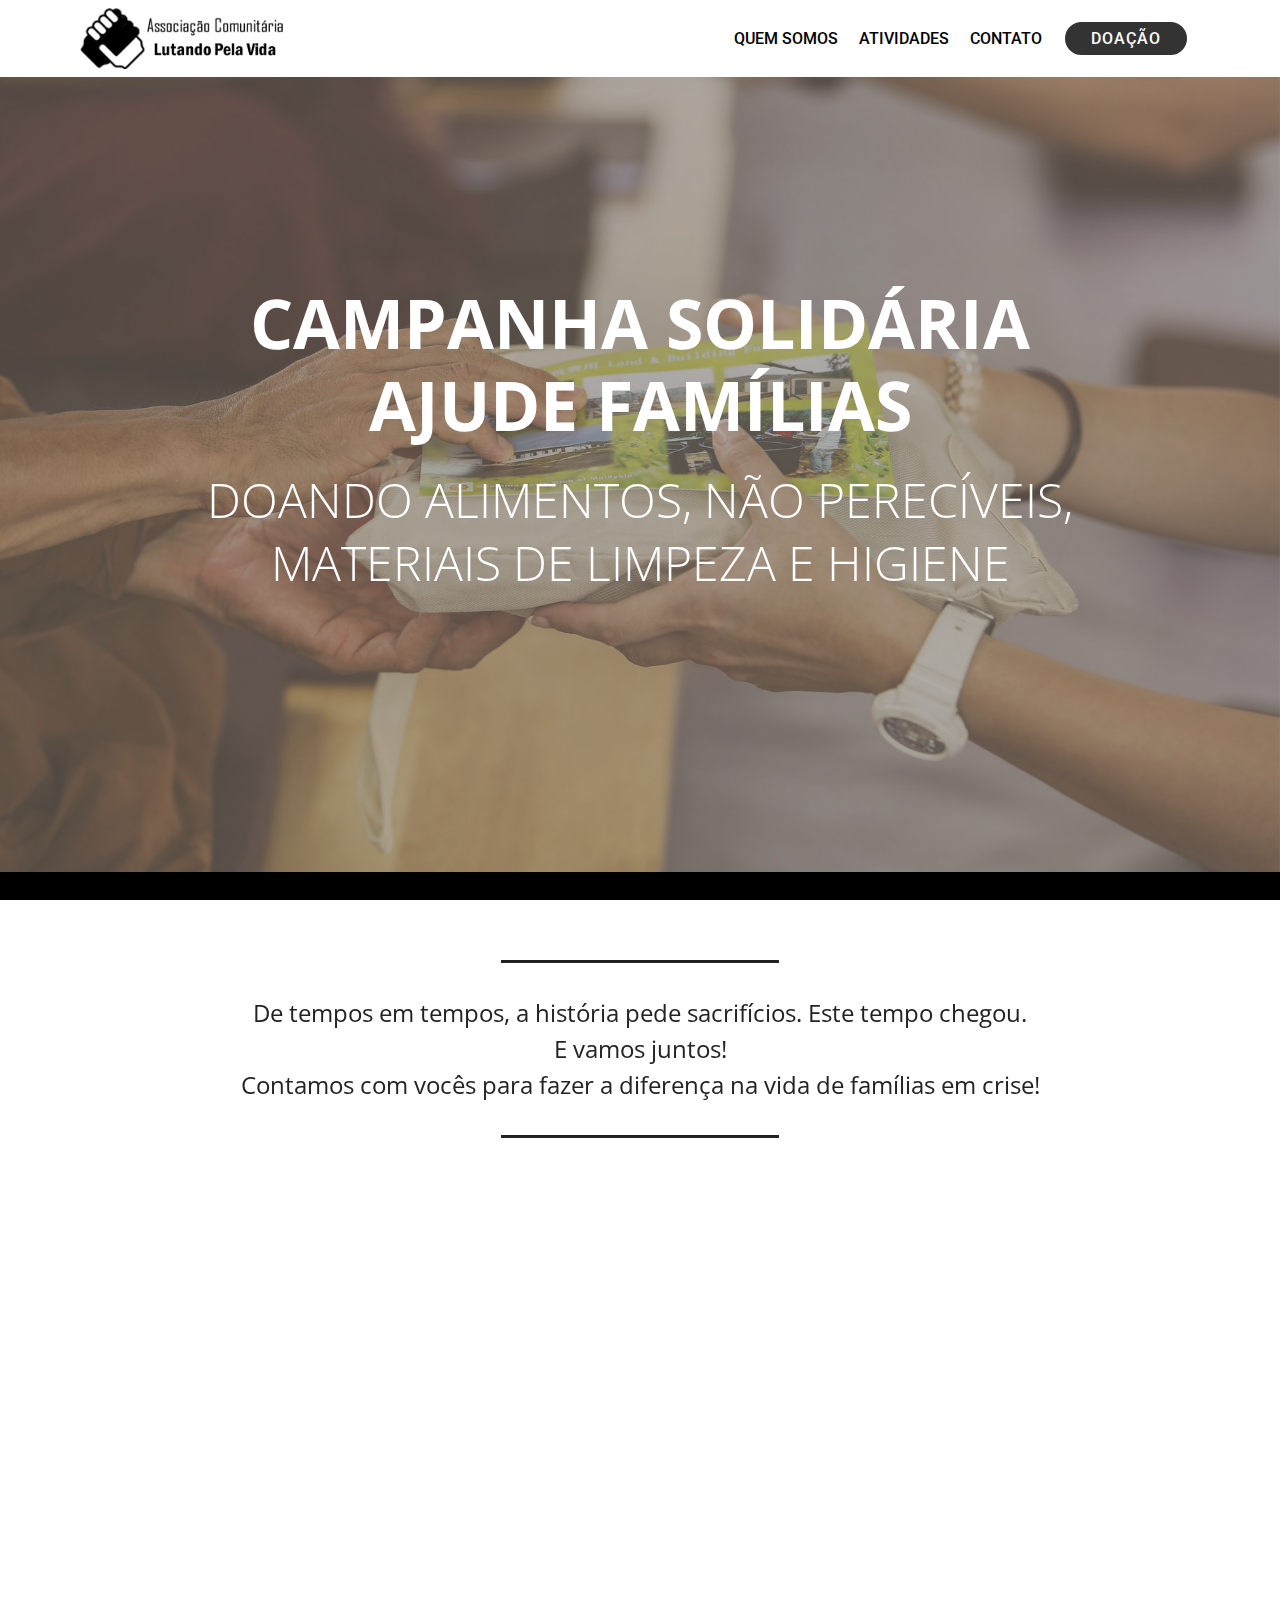
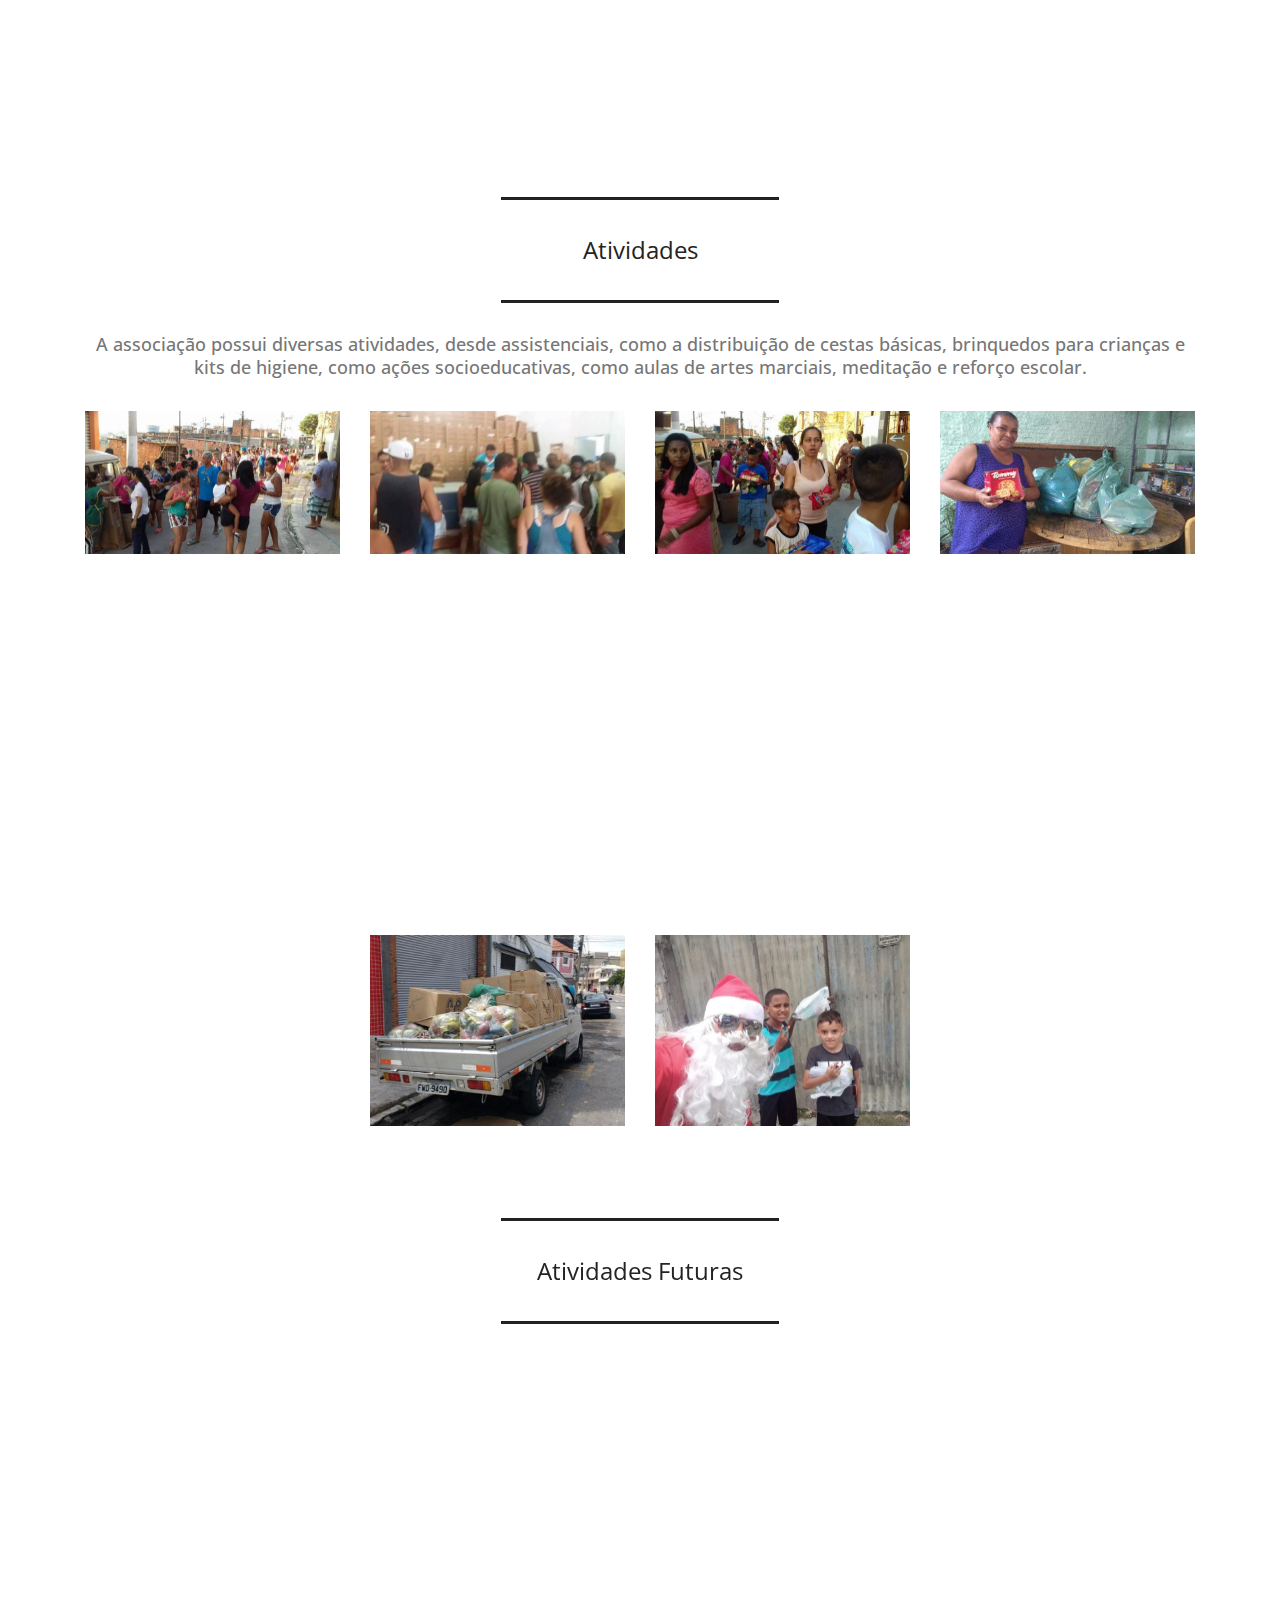
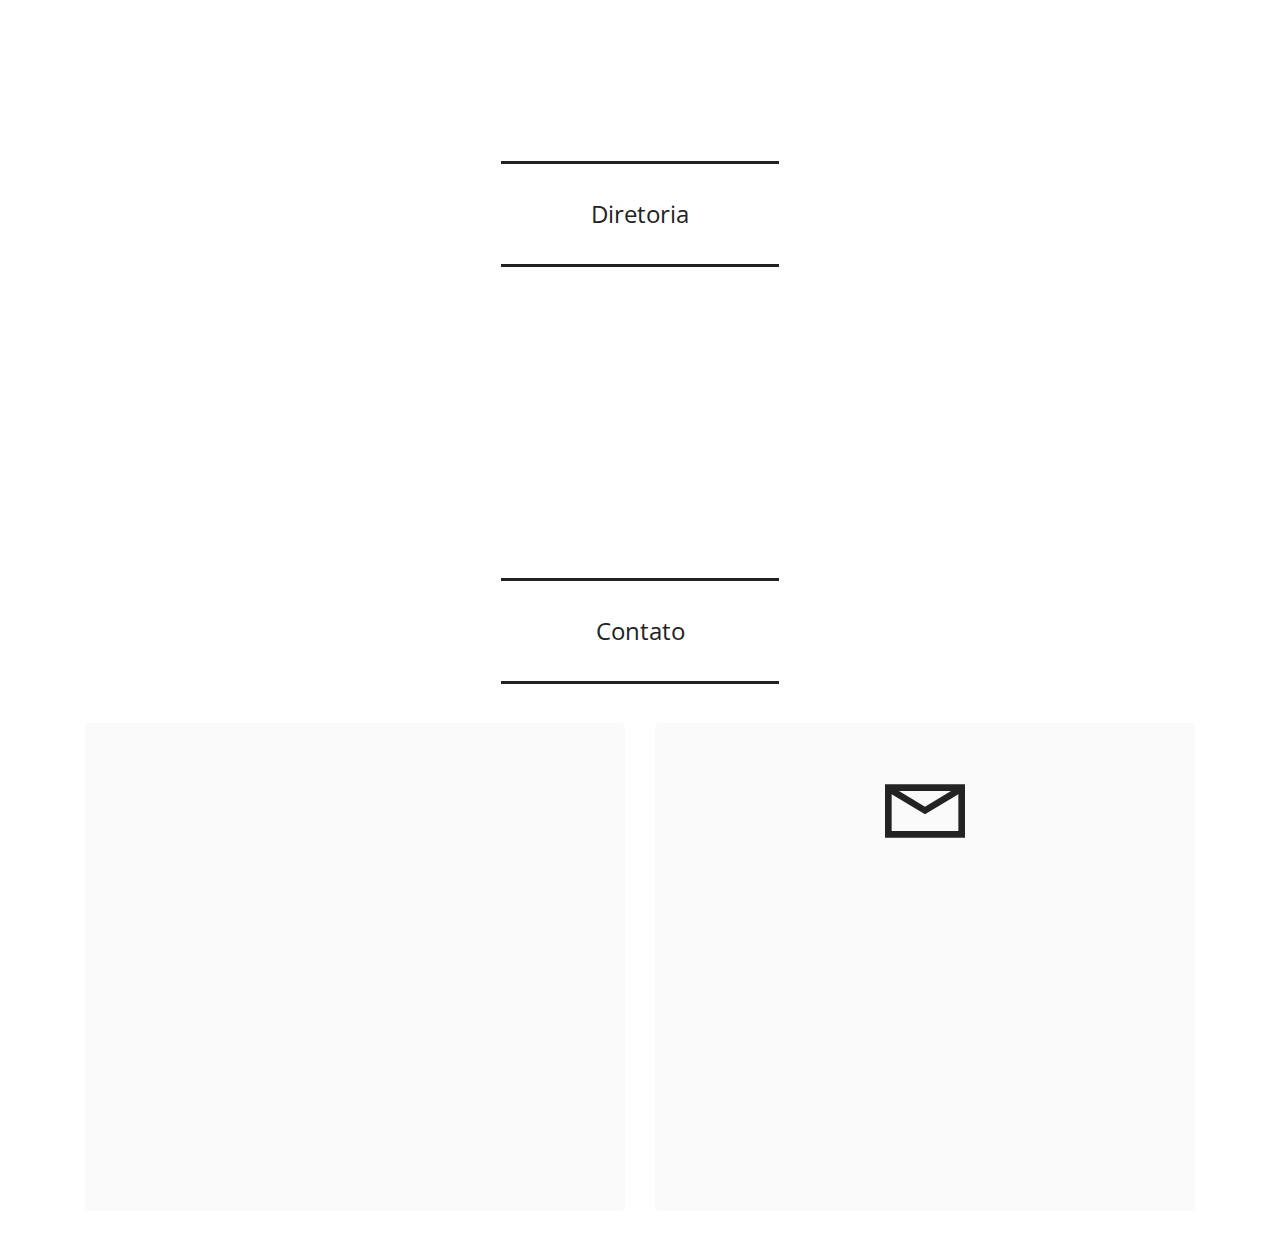
==== commit 58610db2: "ARRUMANDO MENU" ====
--- a/index.html
+++ b/index.html
@@ -76,8 +76,7 @@
                 </li><li class="nav-item"><a class="nav-link link text-black text-primary display-4" href="index.html#contato">
                         CONTATO</a></li></ul>
             <!--<div class="navbar-buttons mbr-section-btn"><a class="btn btn-sm btn-black display-4" href="https://www.asaas.com/c/618639669305" target="_blank">-->
-                <div class="navbar-buttons mbr-section-btn"><a class="btn btn-sm btn-black display-4" href="doacao.html" ></a>
-
+                <div class="navbar-buttons mbr-section-btn"><a class="btn btn-sm btn-black display-4" href="doacao.html" >
                     DOAÇÃO</a></div>
         </div>
     </nav>
